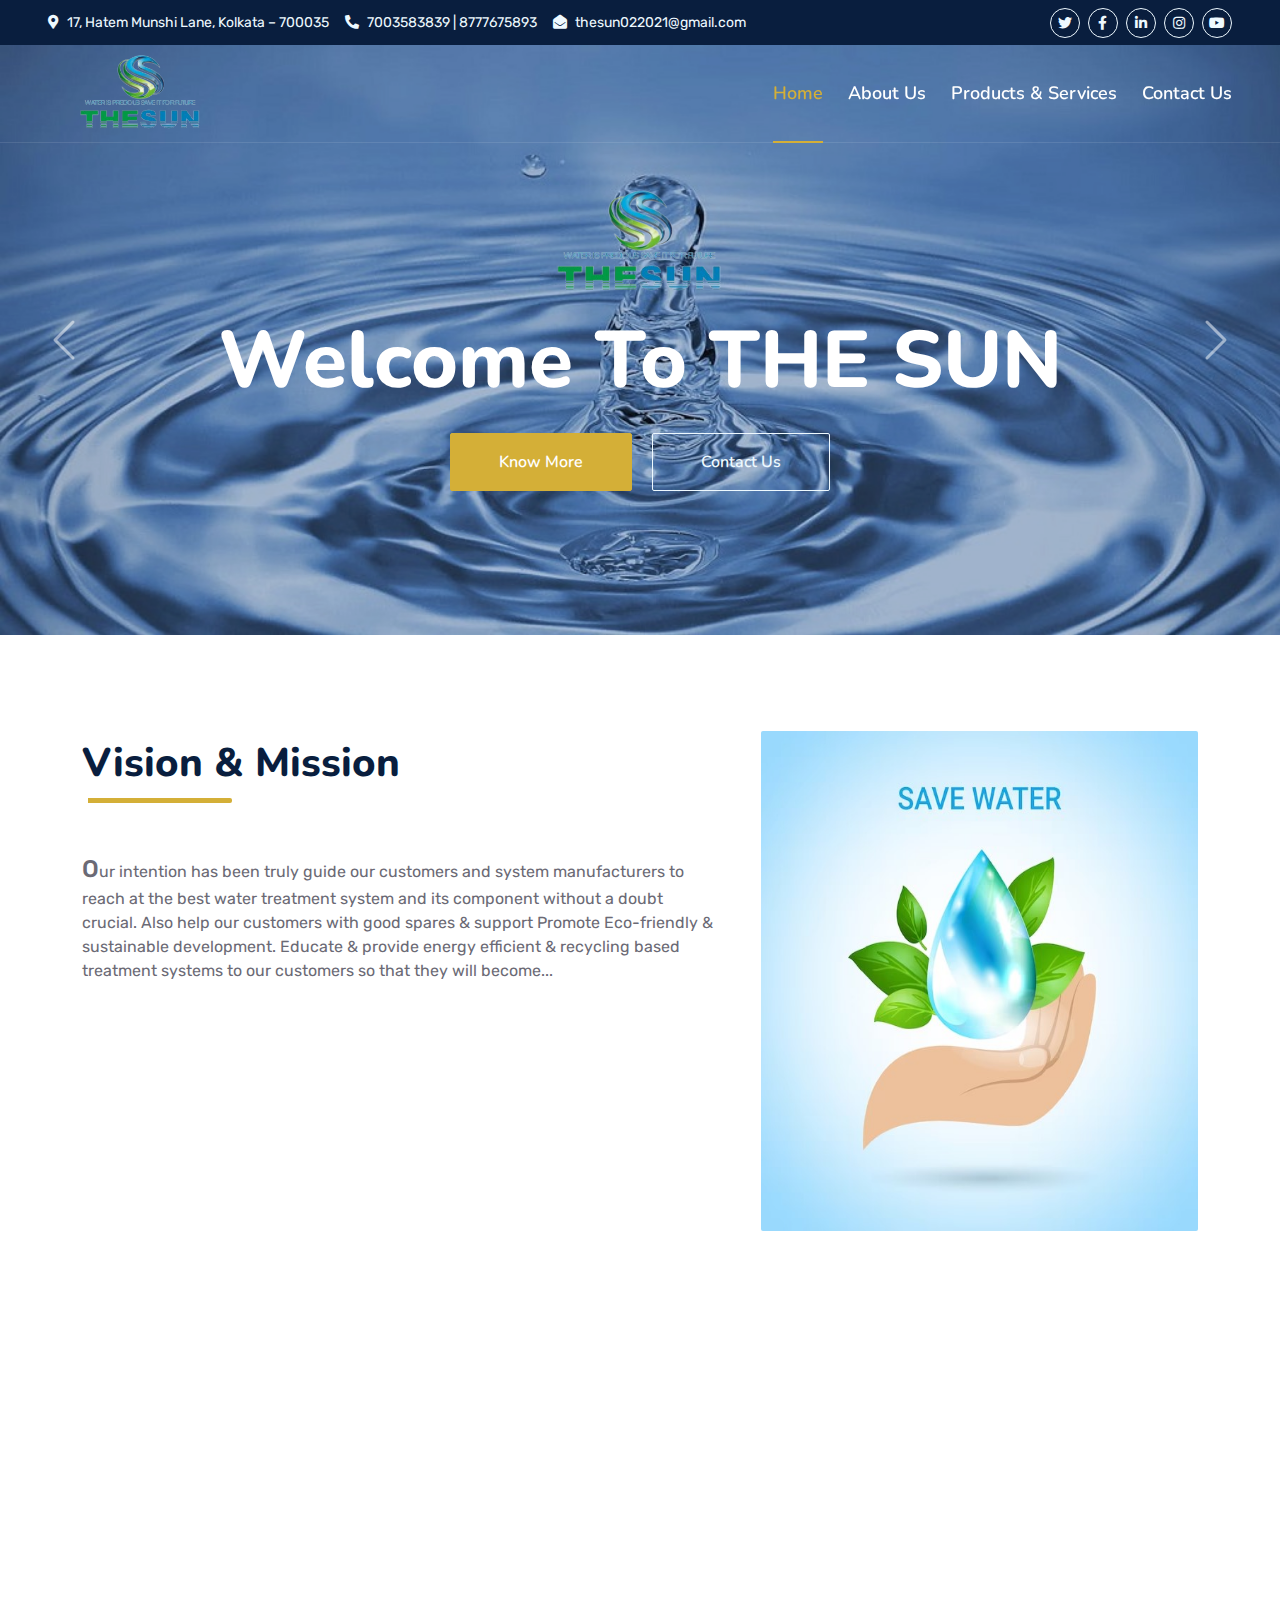
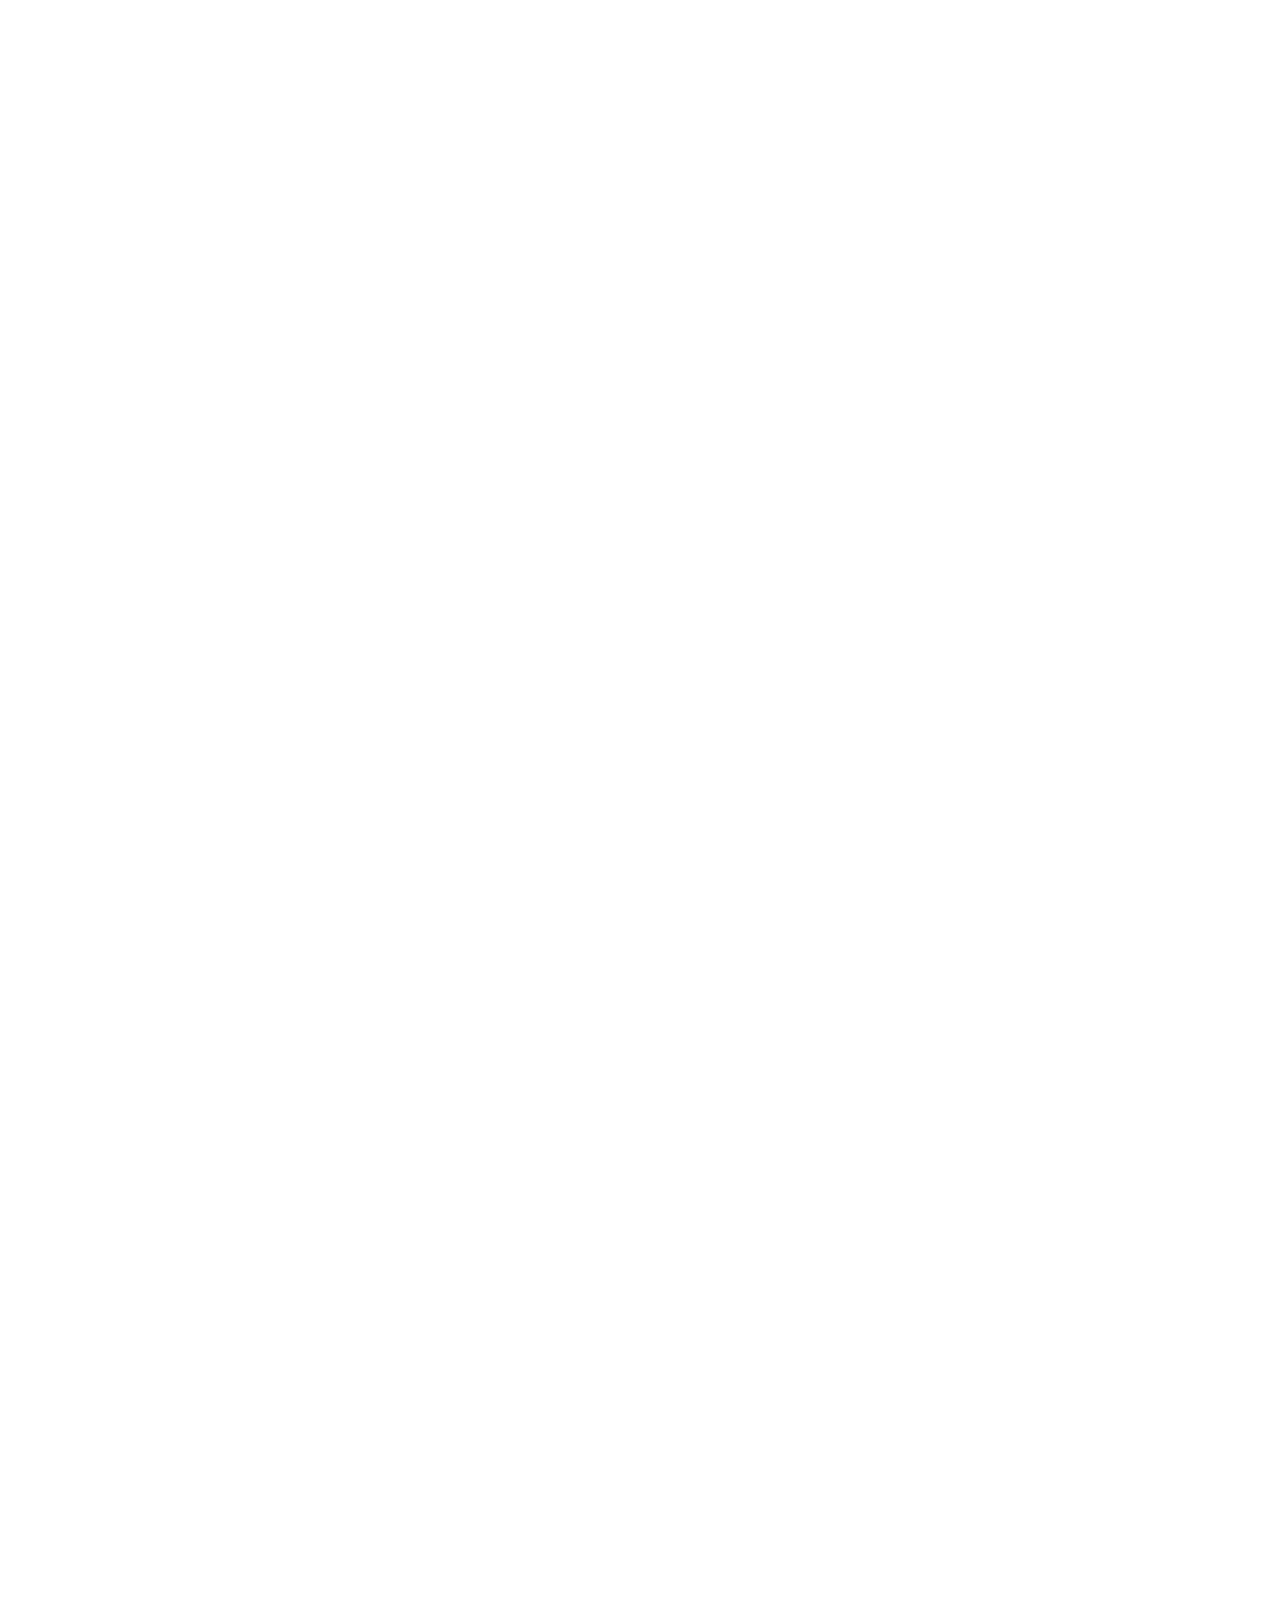
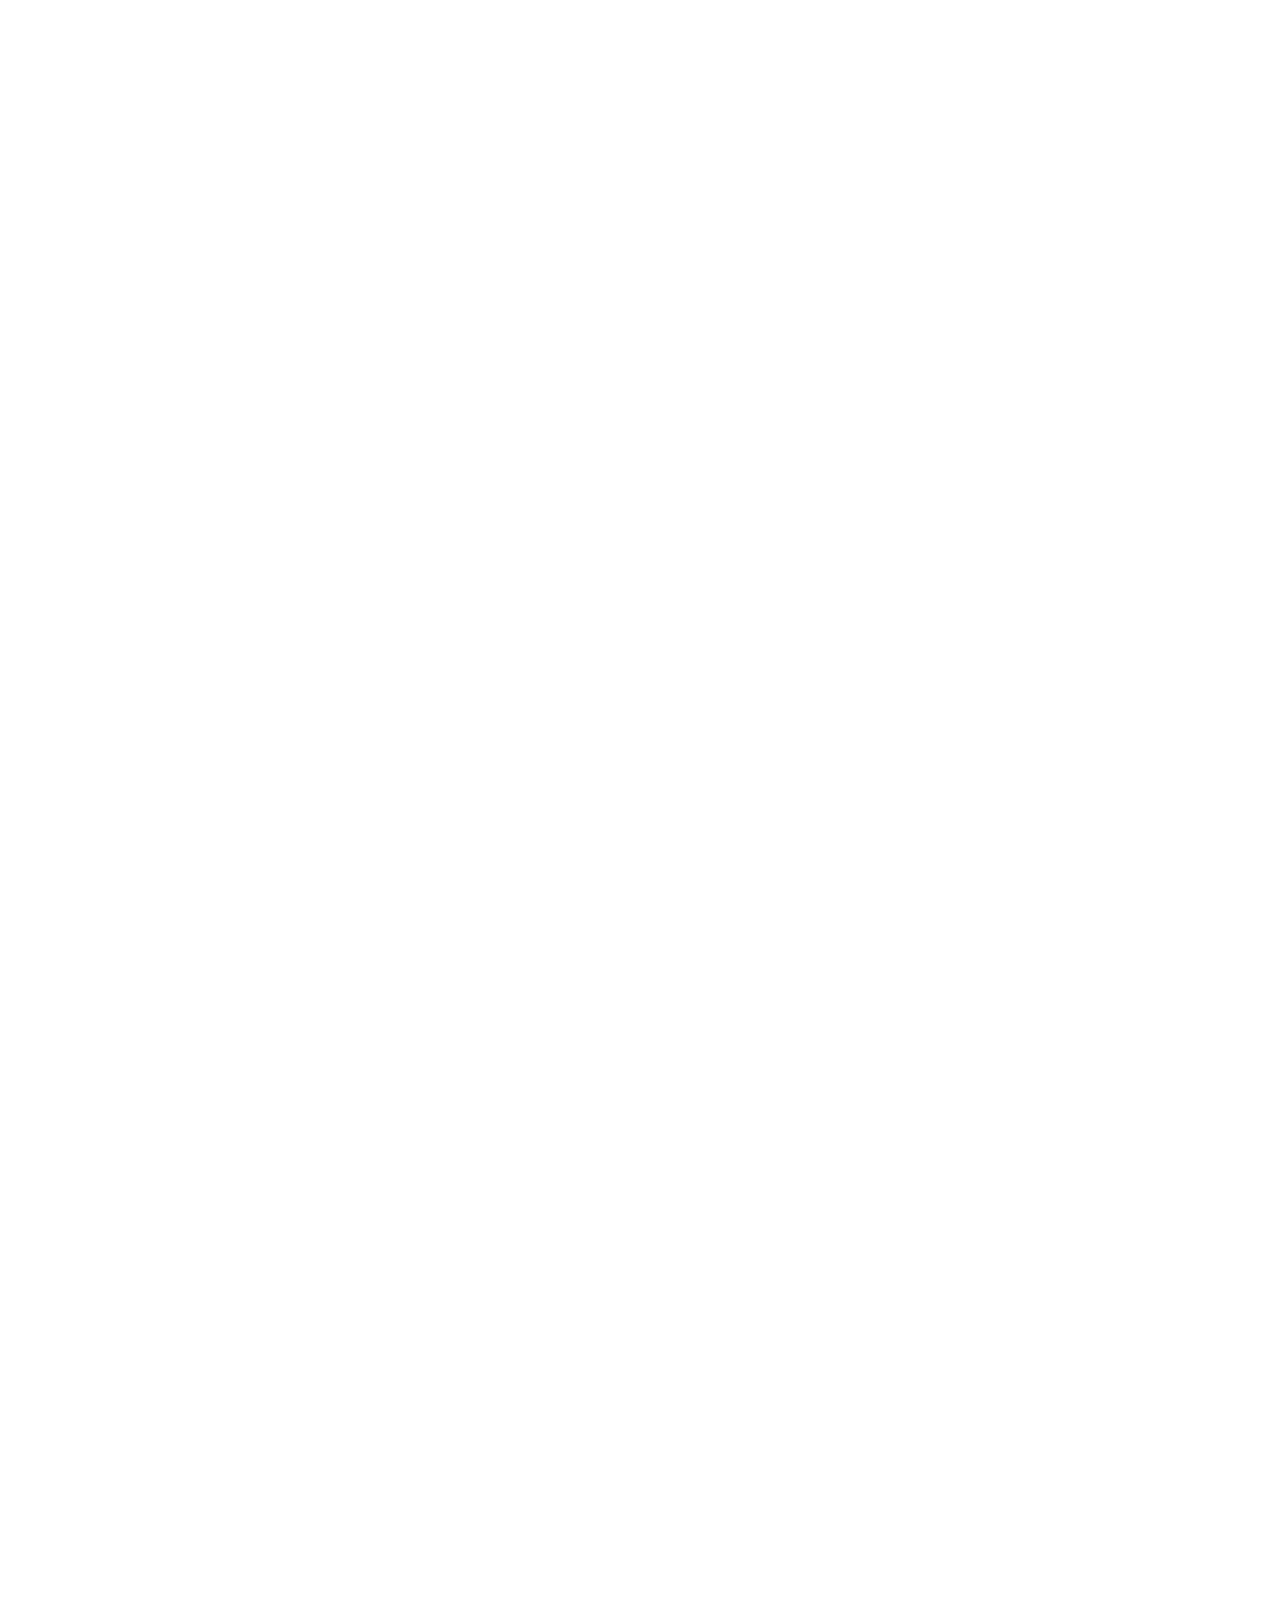
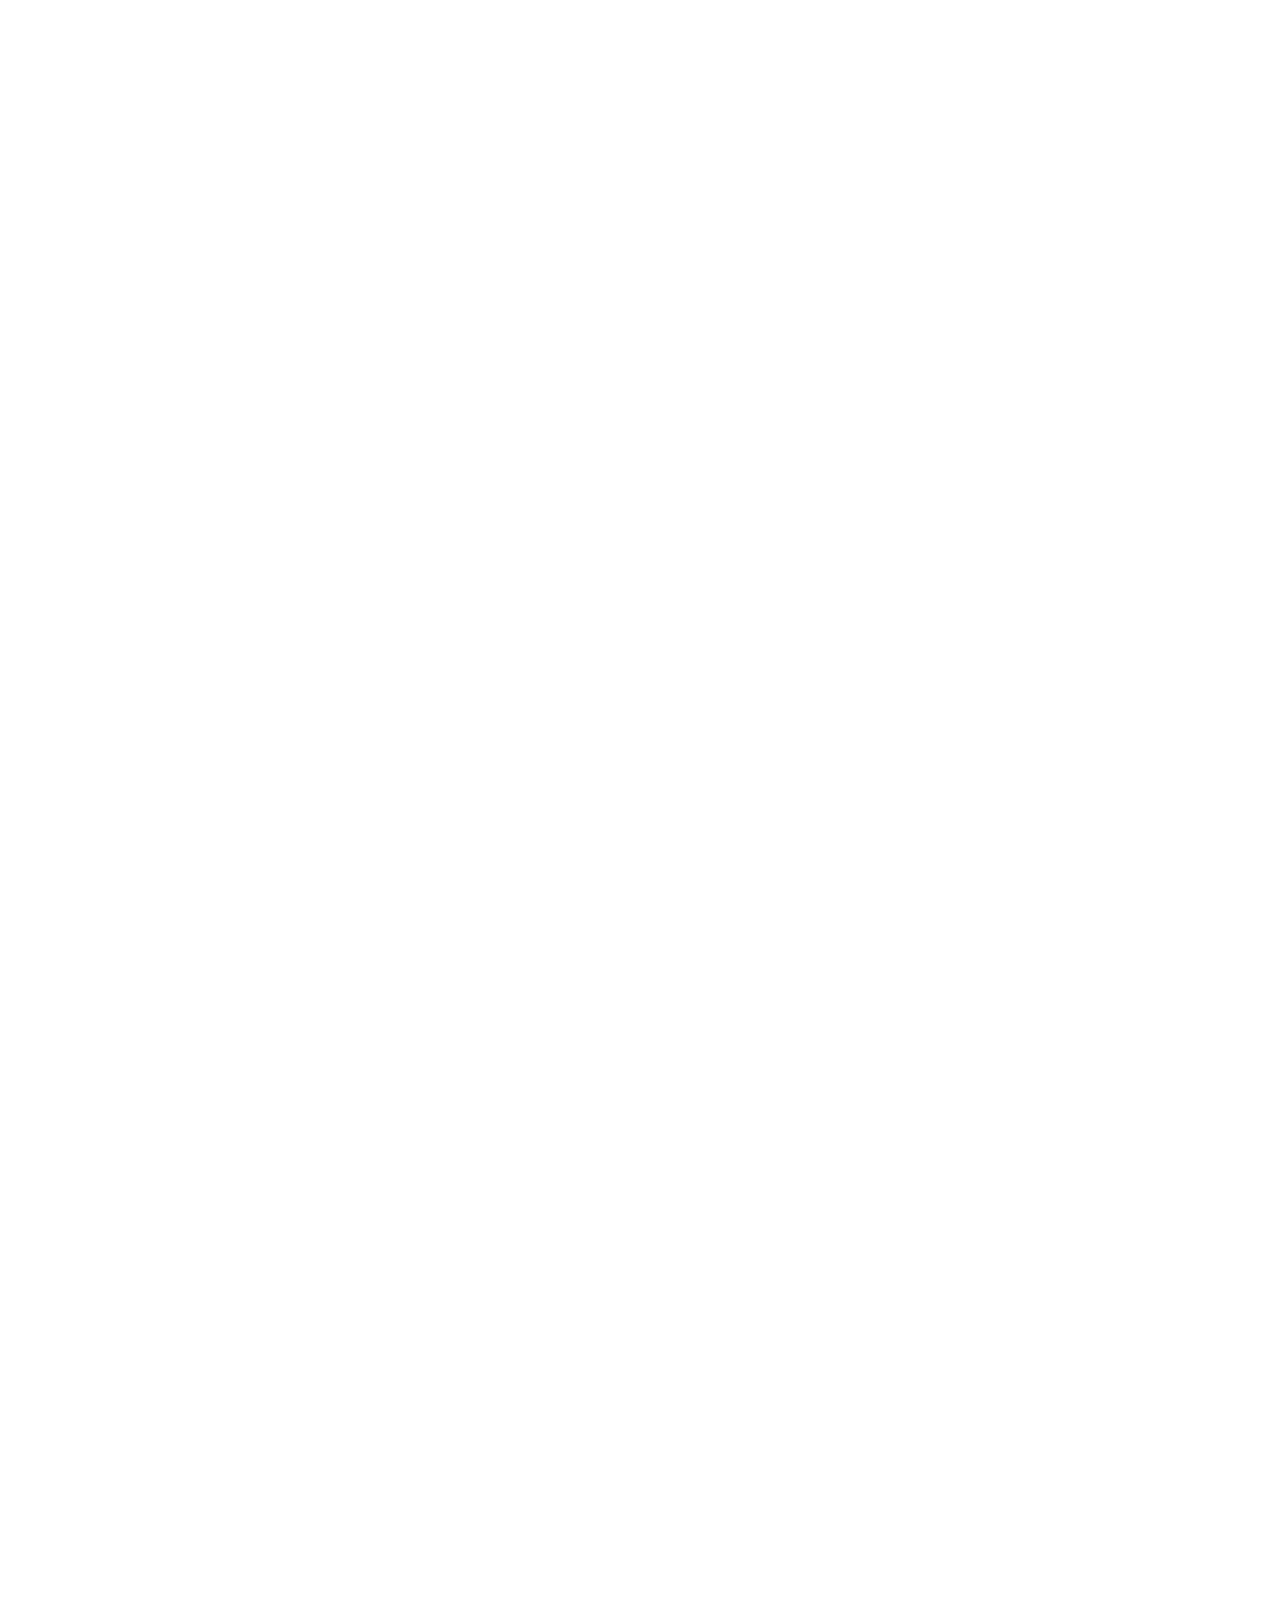
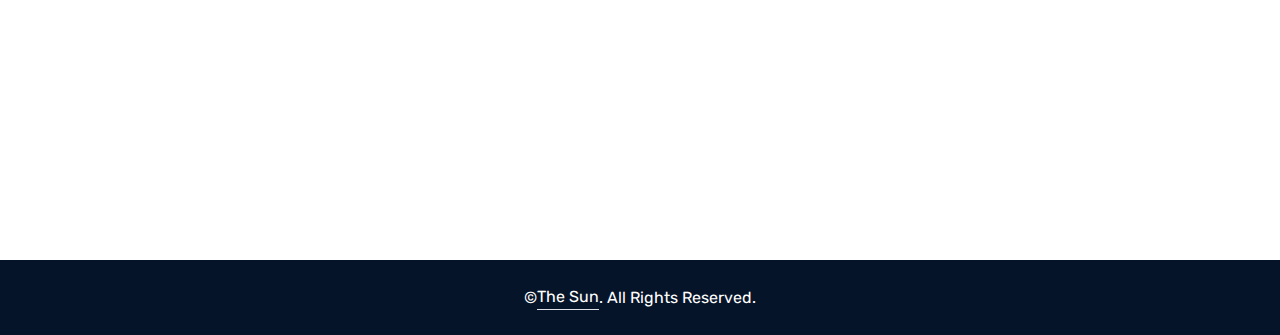
==== index.html @ f70962ae "some mode modifications done" ====
<!DOCTYPE html>
<html lang="en">

<head>
    <meta charset="utf-8">
    <title>THE SUN Purifier</title>
    <meta content="width=device-width, initial-scale=1.0" name="viewport">
    <meta content="" name="keywords">
    <meta content="" name="description">

    <!-- Favicon -->
    <link href="images/logo-main.png" rel="icon">

    <!-- Google Web Fonts -->
    <link rel="preconnect" href="https://fonts.googleapis.com">
    <link rel="preconnect" href="https://fonts.gstatic.com" crossorigin>
    <link href="https://fonts.googleapis.com/css2?family=Nunito:wght@400;600;700;800&family=Rubik:wght@400;500;600;700&display=swap" rel="stylesheet">

    <!-- Icon Font Stylesheet -->
    <link href="https://cdnjs.cloudflare.com/ajax/libs/font-awesome/5.10.0/css/all.min.css" rel="stylesheet">
    <link href="https://cdn.jsdelivr.net/npm/bootstrap-icons@1.4.1/font/bootstrap-icons.css" rel="stylesheet">

    <!-- Libraries Stylesheet -->
    <link href="lib/owlcarousel/assets/owl.carousel.min.css" rel="stylesheet">
    <link href="lib/animate/animate.min.css" rel="stylesheet">

    <!-- Customized Bootstrap Stylesheet -->
    <link href="css/bootstrap.min.css" rel="stylesheet">

    <!-- Template Stylesheet -->
    <link href="css/style.css" rel="stylesheet">
    <style>
        .text-justify{
            text-align: justify;
        }
        .carousalImg{
            width: 30% !important;
        }
        .first_char{
            font-size: x-large;
            font-weight: 500;
        }
    </style>
</head>

<body>
    <!-- Spinner Start -->
    <div id="spinner" class="show bg-white position-fixed translate-middle w-100 vh-100 top-50 start-50 d-flex align-items-center justify-content-center">
        <div class="spinner"></div>
    </div>
    <!-- Spinner End -->


    <!-- Topbar Start -->
    <div class="container-topbar"></div>
    <!-- Topbar End -->


    <!-- Navbar & Carousel Start -->
    <div class="container-fluid position-relative p-0">
        <nav class="navbar navbar-expand-lg navbar-dark px-5 py-3 py-lg-0">
            <a href="index.html" class="navbar-brand p-0">
                <h1 class="m-0"><img src="images/logo-main.png" style="width: 55%;"/></h1>
            </a>
            <button class="navbar-toggler" type="button" data-bs-toggle="collapse" data-bs-target="#navbarCollapse">
                <span class="fa fa-bars"></span>
            </button>
            <div class="collapse navbar-collapse" id="navbarCollapse">
                <div class="navbar-nav ms-auto py-0">
                    <a href="index.html" class="nav-item nav-link active">Home</a>
                    <a href="about.html" class="nav-item nav-link">About Us</a>
                    <a href="prods.html" class="nav-item nav-link">Products & Services</a>                   
                    <a href="contact.html" class="nav-item nav-link">Contact Us</a>
                </div>        
            </div>
            </nav>

        <div id="header-carousel" class="carousel slide carousel-fade" data-bs-ride="carousel">
            <div class="carousel-inner">
                <!-- <div class="carousel-item">
                    <img class="w-100" src="images/water-drop.jpg" alt="Image">
                    <div class="carousel-caption d-flex flex-column align-items-center justify-content-center">
                        <div class="p-3" style="max-width: 900px;">
                            <img src="images/logo-main.png"  class="carousalImg"/>  
                            <h5 class="display-1 text-white mb-md-4 animated zoomIn">Welcome To</h5>
                            <h1 class="display-1 text-white mb-md-4 animated zoomIn">THE SUN</h1>
                            <a href="about.html" class="btn btn-primary py-md-3 px-md-5 me-3 animated slideInLeft">Know More</a>
                            <a href="contact.html" class="btn btn-outline-light py-md-3 px-md-5 animated slideInRight">Contact Us</a>
                        </div>
                    </div>
                </div> -->
                <div class="carousel-item active">
                    <img class="w-100" src="images/wd.jpg" alt="Image">
                    <div class="carousel-caption d-flex flex-column align-items-center justify-content-center">
                        <div class="p-3" style="max-width: 900px;">
                            <img src="images/logo-main.png" class="carousalImg" />
                            <h5 class="text-white text-uppercase mb-3 animated slideInDown"></h5>
                            <h1 class="display-1 text-white mb-md-4 animated zoomIn">Welcome To THE SUN</h1>
                            <a href="about.html" class="btn btn-primary py-md-3 px-md-5 me-3 animated slideInLeft">Know More</a>
                            <a href="contact.html" class="btn btn-outline-light py-md-3 px-md-5 animated slideInRight">Contact Us</a>
                        </div>
                    </div>
                </div>
                <div class="carousel-item">
                    <img class="w-100" src="images/wd.jpg" alt="Image">
                    <div class="carousel-caption d-flex flex-column align-items-center justify-content-center">
                        <div class="p-3" style="max-width: 900px;">
                            <img src="images/logo-main.png" class="carousalImg" />
                            <h5 class="text-white text-uppercase mb-3 animated slideInDown"></h5>
                            <h1 class="display-1 text-white mb-md-4 animated zoomIn">Total Water Management</h1>
                            <a href="about.html" class="btn btn-primary py-md-3 px-md-5 me-3 animated slideInLeft">Know More</a>
                            <a href="contact.html" class="btn btn-outline-light py-md-3 px-md-5 animated slideInRight">Contact Us</a>
                        </div>
                    </div>
                </div>
                <div class="carousel-item">
                    <img class="w-100" src="images/wd.jpg" alt="Image">
                    <div class="carousel-caption d-flex flex-column align-items-center justify-content-center">
                        <div class="p-3" style="max-width: 900px;">
                            <img src="images/logo-main.png"  class="carousalImg"/>
                            <h1 class="text-white text-uppercase mb-3 animated slideInDown">Complete solutions in all the fields of water and waste water management.</h1>
                            <h1 class="display-1 text-white mb-md-4 animated zoomIn"></h1>
                            <a href="about.html" class="btn btn-primary py-md-3 px-md-5 me-3 animated slideInLeft">Know More</a>
                            <a href="contact.html" class="btn btn-outline-light py-md-3 px-md-5 animated slideInRight">Contact Us</a>
                        </div>
                    </div>
                </div>
            </div>
            <button class="carousel-control-prev" type="button" data-bs-target="#header-carousel"
                data-bs-slide="prev">
                <span class="carousel-control-prev-icon" aria-hidden="true"></span>
                <span class="visually-hidden">Previous</span>
            </button>
            <button class="carousel-control-next" type="button" data-bs-target="#header-carousel"
                data-bs-slide="next">
                <span class="carousel-control-next-icon" aria-hidden="true"></span>
                <span class="visually-hidden">Next</span>
            </button>
        </div>
    </div>
    <!-- Navbar & Carousel End -->


    <!-- Full Screen Search Start -->
    <div class="modal fade" id="searchModal" tabindex="-1">
        <div class="modal-dialog modal-fullscreen">
            <div class="modal-content" style="background: rgba(9, 30, 62, .7);">
                <div class="modal-header border-0">
                    <button type="button" class="btn bg-white btn-close" data-bs-dismiss="modal" aria-label="Close"></button>
                </div>
                <div class="modal-body d-flex align-items-center justify-content-center">
                    <div class="input-group" style="max-width: 600px;">
                        <input type="text" class="form-control bg-transparent border-primary p-3" placeholder="Type search keyword">
                        <button class="btn btn-primary px-4"><i class="bi bi-search"></i></button>
                    </div>
                </div>
            </div>
        </div>
    </div>
    <!-- Full Screen Search End -->

    <!-- About Start -->
    <div class="container-fluid py-5 wow fadeInUp" data-wow-delay="0.1s">
        <div class="container py-5">
            <div class="row g-5">
                <div class="col-lg-7">
                    <div class="section-title position-relative pb-3 mb-5">
                        <h5 class="fw-bold text-primary text-uppercase"></h5>
                        <h1 class="mb-0">Vision & Mission</h1>
                    </div>
                    <p class="mb-4"><span class="first_char">O</span>ur intention has been truly guide our customers and system manufacturers to reach at the best water treatment system and its component without a doubt crucial. Also help our customers with good spares & support Promote Eco-friendly & sustainable development. Educate & provide energy efficient & recycling based treatment systems to our customers so that they will become...</p>
                    
                    <div class="d-flex align-items-center mb-4 wow fadeIn" data-wow-delay="0.6s">
                        <div class="bg-dark d-flex align-items-center justify-content-center rounded" style="width: 60px; height: 60px;">
                            <i class="fa fa-phone-alt text-white"></i>
                        </div>
                        <div class="ps-4">
                            <h5 class="mb-2">Call to ask any question</h5>
                            <h4 class="text-dark mb-0">7003583839 | 8777675893</h4>
                        </div>
                    </div>
                    <a href="about.html" class="btn btn-primary py-3 px-5 mt-3 wow zoomIn" data-wow-delay="0.9s">Read More</a>
                </div>
                <div class="col-lg-5" style="min-height: 500px;">
                    <div class="position-relative h-100">
                        <img class="position-absolute w-100 h-100 rounded wow zoomIn" data-wow-delay="0.9s" src="images/save_water.jpg" style="object-fit: fill;">
                    </div>
                </div>
            </div>
        </div>
    </div>
    <!-- About End -->

    <div class="container-fluid py-5 bg-light wow fadeInUp" data-wow-delay="0.1s">
        <div class="container py-5">
            <div class="section-title text-center position-relative pb-3 mb-5 mx-auto" style="max-width: 800px;">
                <h1 class="mb-0">Our Works</h1>
            </div>
            <div class="row">
                <div class="col-md-6 text-center mt-3">
                    <div class="bg-white shadow-sm">
                        <video width="90%" controls>
                            <source src="videos/v1.mp4" type="video/mp4">
                            Some error occours to play video
                          </video>
                    </div>
                </div>
                <div class="col-md-6 text-center mt-3">
                    <div class="bg-white shadow-sm">
                        <video width="90%" controls>
                            <source src="videos/v2.mp4" type="video/mp4">
                            Some error occours to play video
                          </video>
                    </div>
                </div>
            </div>
        </div>
    </div>


    <!-- Features Start -->
    <div class="container-fluid py-5 wow fadeInUp" data-wow-delay="0.1s">
        <div class="container py-5">
            <div class="section-title text-center position-relative pb-3 mb-5 mx-auto" style="max-width: 600px;">
                <h5 class="fw-bold text-primary text-uppercase">Why Choose Us</h5>
                <h1 class="mb-0">WHY THE SUN</h1>
            </div>
            <div class="row g-5">
                <div class="col-lg-4">
                    <div class="row g-5">
                        <div class="col-12 text-md-end wow zoomIn" data-wow-delay="0.2s">                            
                            <p class="mb-0 text-justify">Supports environment strategies of our government, our present government has given maximum stress on the environment of our country from air, water to land , we are helping through our part in “WATER”.Our “STP” , “ETP”, “WTP”, “RO” are environment friendly and according to the government guidelines</p>
                        </div>
                        <div class="col-12 text-md-end wow zoomIn" data-wow-delay="0.6s">
                            <p class="mb-0 text-justify">Pollution control board (PCB) and us are working hand in hand to prevent water pollution with the norms given by CPBC of our country</p>
                        </div>
                        <div class="col-12 text-md-end wow zoomIn" data-wow-delay="0.6s">
                            <p class="mb-0 text-justify">THE SUN provides system which is fully automatic operations of our systems with just a button to start the plant</p>
                        </div>
                        <div class="col-12 text-md-end wow zoomIn" data-wow-delay="0.6s">
                            <p class="mb-0 text-justify">We provide the required papers to the customers to avail the pollution licence from the local pollution control board (PCB).</p>
                        </div>
                    </div>
                </div>
                <div class="col-lg-4  wow zoomIn" data-wow-delay="0.9s" style="min-height: 350px;">
                    <div class="position-relative h-100">
                        <img class="position-absolute w-100 h-100 rounded wow zoomIn" data-wow-delay="0.1s" src="images/save_water_2.png" style="object-fit: fill;">
                    </div>
                </div>
                <div class="col-lg-4">
                    <div class="row g-5">
                        <div class="col-12 wow zoomIn" data-wow-delay="0.4s">                           
                            <p class="mb-0 text-justify">THE SUN provides the right materials at reasonable prices for all our products to satisfied our customer</p>
                        </div>
                        <div class="col-12 wow zoomIn" data-wow-delay="0.8s">
                            <p class="mb-0 text-justify">THE SUN has a <b>“Pan India”</b> span for marketing and servicing reproducts</p>
                        </div>
                        <div class="col-12 wow zoomIn" data-wow-delay="0.8s">
                            <p class="mb-0 text-justify">THE SUN has given special attention to the services of our installed products anywhere in India with proper guidance to the customer in maintaining our systems with very little complicacy.</p>
                        </div>
                        <div class="col-12 wow zoomIn" data-wow-delay="0.8s">
                            <p class="mb-0 text-justify">Lastly but not the least we as a team look after the benefits of our customer with a broad smile in our face.</p>
                        </div>
                    </div>
                </div>
            </div>
        </div>
    </div>
    <!-- Features Start -->


    <!-- Achivements Start -->
    <div class="container-fluid py-5 bg-light wow fadeInUp" data-wow-delay="0.1s">
        <div class="container py-5">
            <div class="section-title text-center position-relative pb-3 mb-5 mx-auto" style="max-width: 800px;">
                <h5 class="fw-bold text-primary text-uppercase">Products</h5>
                <h1 class="mb-0">Our Products</h1>
            </div>
              <div class="row">
                <div class="col-md-6 text-center mt-3">
                    <div class="bg-white shadow-sm">
                      <a href="images/5.jpg" class="glrythmb" data-fancybox="gallery">
                          <img src="images/5.jpg" class="img-fluid" alt="">
                          <!-- <div class="h5 mb-0 fw-medium p-3">Effluent Treatment Plant</div> -->
                      </a>
                    </div>                   
                </div>
                <div class="col-md-6 text-center mt-3">
                  <div class="bg-white shadow-sm">
                    <a href="images/15.jpeg" class="glrythmb" data-fancybox="gallery">
                        <img src="images/15.jpeg" class="img-fluid" alt="">
                        <!-- <div class="h5 mb-0 fw-medium p-3">Sewage Treatment Plant</div> -->
                    </a>
                  </div>                 
              </div>
              <div class="col-md-6 text-center mt-3">
                  <div class="bg-white shadow-sm">
                    <a href="images/7.jpg" class="glrythmb" data-fancybox="gallery">
                        <img src="images/7.jpg" class="img-fluid" alt="">
                        <!-- <div class="h5 mb-0 fw-medium p-3">Iron Removal Plant</div> -->
                    </a>
                  </div>                 
              </div>
              <div class="col-md-6 text-center mt-3">
                  <div class="bg-white shadow-sm">
                    <a href="images/3.jpg" class="glrythmb" data-fancybox="gallery">
                        <img src="images/3.jpg" class="img-fluid" alt="">
                        <!-- <div class="h5 mb-0 fw-medium p-3">reverse osmosis plan</div> -->
                    </a>
                  </div>                 
              </div>
              <div class="col-md-6 text-center mt-3">
                <div class="bg-white shadow-sm">
                  <a href="images/10.jpg" class="glrythmb" data-fancybox="gallery">
                      <img src="images/10.jpg" class="img-fluid" alt="">
                      <!-- <div class="h5 mb-0 fw-medium p-3">WTP</div> -->
                  </a>
                </div>                 
            </div>
            <div class="col-md-6 text-center mt-3">
                <div class="bg-white shadow-sm">
                  <a href="images/9.jpg" class="glrythmb" data-fancybox="gallery">
                      <img src="images/9.jpg" class="img-fluid" alt="">
                      <!-- <div class="h5 mb-0 fw-medium p-3">Softener</div> -->
                  </a>
                </div>                 
            </div>
            <div class="col-md-6 text-center mt-3">
                <div class="bg-white shadow-sm">
                  <a href="images/14.jpg" class="glrythmb" data-fancybox="gallery">
                      <img src="images/14.jpg" class="img-fluid" alt="">
                      <!-- <div class="h5 mb-0 fw-medium p-3">Composter</div> -->
                  </a>
                </div>                 
            </div>
            <div class="col-md-6 text-center mt-3">
                <div class="bg-white shadow-sm">
                  <a href="images/6.jpg" class="glrythmb" data-fancybox="gallery">
                      <img src="images/6.jpg" class="img-fluid" alt="">
                      <!-- <div class="h5 mb-0 fw-medium p-3">Composter</div> -->
                  </a>
                </div>                 
            </div>
              </div>
        </div>
    </div>
    <!-- Achivements End -->

    <!-- Quote Start -->
    <div class="container-fluid bg-light py-5 wow fadeInUp" data-wow-delay="0.1s">
        <div class="container py-5">
            <div class="row g-5">
                <div class="col-lg-7">
                    <div class="section-title position-relative pb-3 mb-5">
                        <h5 class="fw-bold text-primary text-uppercase">Request A Quote</h5>
                        <h1 class="mb-0">Need A Free Quote? Please Feel Free to Contact Us</h1>
                    </div>
                    <div class="row gx-3">
                        <div class="col-sm-6 wow zoomIn" data-wow-delay="0.2s">
                            <h5 class="mb-4"><i class="fa fa-reply text-primary me-3"></i>Reply within 24 hours</h5>
                        </div>
                        <div class="col-sm-6 wow zoomIn" data-wow-delay="0.4s">
                            <h5 class="mb-4"><i class="fa fa-phone-alt text-primary me-3"></i>24 hrs telephone support</h5>
                        </div>
                    </div>
                    <p class="mb-4">The "Total Water Management" concept offers complete solutions in all the fields of water and waste water management. Water treatment plants for any Process/ Unity Applications (PSF/ACF/Softener/DM/UF/NF/RO/ Desalination plants etc.) Sewage & Effluent treatment plants using technologies like (Activated Sludge, MBBR/ FAB, SAFF, MBR, RBO etc.). </p>
                    <div class="d-flex align-items-center mt-2 wow zoomIn" data-wow-delay="0.6s">
                        <div class="bg-primary d-flex align-items-center justify-content-center rounded" style="width: 60px; height: 60px;">
                            <i class="fa fa-phone-alt text-white"></i>
                        </div>
                        <div class="ps-4">
                            <h5 class="mb-2">Call to ask any question</h5>
                            <h4 class="text-primary mb-0">7003583839 | 8777675893</h4>
                        </div>
                    </div>
                </div>
                <div class="col-lg-5">
                    <div class="bg-primary rounded h-100 d-flex align-items-center p-5 wow zoomIn" data-wow-delay="0.9s">
                        <form>
                            <div class="row g-3">
                                <div class="col-xl-12">
                                    <input type="text" class="form-control bg-light border-0" placeholder="Your Name" style="height: 55px;">
                                </div>
                                <div class="col-12">
                                    <input type="email" class="form-control bg-light border-0" placeholder="Your Email" style="height: 55px;">
                                </div>
                                <!-- <div class="col-12">
                                    <select class="form-select bg-light border-0" style="height: 55px;">
                                        <option selected>Select A Service</option>
                                        <option value="1">Service 1</option>
                                        <option value="2">Service 2</option>
                                        <option value="3">Service 3</option>
                                    </select>
                                </div> -->
                                <div class="col-12">
                                    <textarea class="form-control bg-light border-0" rows="3" placeholder="Message"></textarea>
                                </div>
                                <div class="col-12">
                                    <button class="btn btn-dark w-100 py-3" type="submit">Request A Quote</button>
                                </div>
                            </div>
                        </form>
                    </div>
                </div>
            </div>
        </div>
    </div>
    <!-- Quote End -->


    <!-- Testimonial Start -->
    <div class="container-fluid py-5 wow fadeInUp" data-wow-delay="0.1s">
        <div class="container py-5">
            <div class="section-title text-center position-relative pb-3 mb-4 mx-auto" style="max-width: 600px;">
                <h5 class="fw-bold text-primary text-uppercase"></h5>
                <h1 class="mb-0">What Our Clients Says </h1>
            </div>
            <div class="owl-carousel testimonial-carousel wow fadeInUp" data-wow-delay="0.6s">
                <div class="testimonial-item bg-light my-4">
                    <div class="d-flex align-items-center border-bottom pt-5 pb-4 px-5">                        
                        <div class="ps-4">
                            <h4 class="text-primary mb-1">Aarav Patel</h4>
                            <small class="text-uppercase">Kolkata</small>
                        </div>
                    </div>
                    <div class="pt-4 pb-5 px-5">
                        Exceptional water purity delivered effortlessly! The water purifiers from THE SUN combine cutting-edge technology with sleek design for a refreshing and trustworthy hydration experience. Highly recommend!
                    </div>
                </div>
                <div class="testimonial-item bg-light my-4">
                    <div class="d-flex align-items-center border-bottom pt-5 pb-4 px-5">                        
                        <div class="ps-4">
                            <h4 class="text-primary mb-1">Riya Singh</h4>
                            <small class="text-uppercase">Howrah</small>
                        </div>
                    </div>
                    <div class="pt-4 pb-5 px-5">
                        Top-notch water purifiers! Excellent filtration, easy maintenance, and superb customer service
                    </div>
                </div>
                <div class="testimonial-item bg-light my-4">
                    <div class="d-flex align-items-center border-bottom pt-5 pb-4 px-5">                        
                        <div class="ps-4">
                            <h4 class="text-primary mb-1">Arjun Kapoor</h4>
                            <small class="text-uppercase">Dum Dum</small>
                        </div>
                    </div>
                    <div class="pt-4 pb-5 px-5">
                        Impressed with the purity and taste! Innovative technology and prompt delivery. A must-have!
                    </div>
                </div>
                <div class="testimonial-item bg-light my-4">
                    <div class="d-flex align-items-center border-bottom pt-5 pb-4 px-5">                        
                        <div class="ps-4">
                            <h4 class="text-primary mb-1">Ananya Sharma</h4>
                            <small class="text-uppercase">Golpark</small>
                        </div>
                    </div>
                    <div class="pt-4 pb-5 px-5">
                        Outstanding performance! Trustworthy brand, crystal-clear water, and hassle-free installation.
                    </div>
                </div>
            </div>
        </div>
    </div>
    <!-- Testimonial End -->

    <!-- Footer Start -->
    <div class="container-footer"></div>
    <!-- Footer End -->
    <a href="#" class="btn btn-lg btn-primary btn-lg-square rounded back-to-top"><i class="bi bi-arrow-up"></i></a>



    <!-- JavaScript Libraries -->
    <script src="https://code.jquery.com/jquery-3.4.1.min.js"></script>
    <script src="https://cdn.jsdelivr.net/npm/bootstrap@5.0.0/dist/js/bootstrap.bundle.min.js"></script>
    <script src="lib/wow/wow.min.js"></script>
    <script src="lib/easing/easing.min.js"></script>
    <script src="lib/waypoints/waypoints.min.js"></script>
    <script src="lib/counterup/counterup.min.js"></script>
    <script src="lib/owlcarousel/owl.carousel.min.js"></script>

    <script src="js/jquery.fancybox.min.js"></script>
    <!-- Template Javascript -->
    <script src="js/main.js"></script>
    <script src="js/all.js"></script>
</body>

</html>
---- css/style.css ----
/********** Template CSS **********/
:root {
    --primary: #D4AF37;
    --secondary: #34AD54;
    --light: #EEF9FF;
    --dark: #091E3E;
}



body.compensate-for-scrollbar{overflow:hidden}.fancybox-active{height:auto}.fancybox-is-hidden{left:-9999px;margin:0;position:absolute!important;top:-9999px;visibility:hidden}.fancybox-container{-webkit-backface-visibility:hidden;height:100%;left:0;outline:none;position:fixed;-webkit-tap-highlight-color:transparent;top:0;-ms-touch-action:manipulation;touch-action:manipulation;transform:translateZ(0);width:100%;z-index:99992}.fancybox-container *{box-sizing:border-box}.fancybox-bg,.fancybox-inner,.fancybox-outer,.fancybox-stage{bottom:0;left:0;position:absolute;right:0;top:0}.fancybox-outer{-webkit-overflow-scrolling:touch;overflow-y:auto}.fancybox-bg{background:#1e1e1e;opacity:0;transition-duration:inherit;transition-property:opacity;transition-timing-function:cubic-bezier(.47,0,.74,.71)}.fancybox-is-open .fancybox-bg{opacity:.9;transition-timing-function:cubic-bezier(.22,.61,.36,1)}.fancybox-caption,.fancybox-infobar,.fancybox-navigation .fancybox-button,.fancybox-toolbar{direction:ltr;opacity:0;position:absolute;transition:opacity .25s ease,visibility 0s ease .25s;visibility:hidden;z-index:99997}.fancybox-show-caption .fancybox-caption,.fancybox-show-infobar .fancybox-infobar,.fancybox-show-nav .fancybox-navigation .fancybox-button,.fancybox-show-toolbar .fancybox-toolbar{opacity:1;transition:opacity .25s ease 0s,visibility 0s ease 0s;visibility:visible}.fancybox-infobar{color:#ccc;font-size:13px;-webkit-font-smoothing:subpixel-antialiased;height:44px;left:0;line-height:44px;min-width:44px;mix-blend-mode:difference;padding:0 10px;pointer-events:none;top:0;-webkit-touch-callout:none;-webkit-user-select:none;-moz-user-select:none;-ms-user-select:none;user-select:none}.fancybox-toolbar{right:0;top:0}.fancybox-stage{direction:ltr;overflow:visible;transform:translateZ(0);z-index:99994}.fancybox-is-open .fancybox-stage{overflow:hidden}.fancybox-slide{-webkit-backface-visibility:hidden;display:none;height:100%;left:0;outline:none;overflow:auto;-webkit-overflow-scrolling:touch;padding:44px;position:absolute;text-align:center;top:0;transition-property:transform,opacity;white-space:normal;width:100%;z-index:99994}.fancybox-slide:before{content:"";display:inline-block;font-size:0;height:100%;vertical-align:middle;width:0}.fancybox-is-sliding .fancybox-slide,.fancybox-slide--current,.fancybox-slide--next,.fancybox-slide--previous{display:block}.fancybox-slide--image{overflow:hidden;padding:44px 0}.fancybox-slide--image:before{display:none}.fancybox-slide--html{padding:6px}.fancybox-content{background:#fff;display:inline-block;margin:0;max-width:100%;overflow:auto;-webkit-overflow-scrolling:touch;padding:44px;position:relative;text-align:left;vertical-align:middle}.fancybox-slide--image .fancybox-content{animation-timing-function:cubic-bezier(.5,0,.14,1);-webkit-backface-visibility:hidden;background:transparent;background-repeat:no-repeat;background-size:100% 100%;left:0;max-width:none;overflow:visible;padding:0;position:absolute;top:0;transform-origin:top left;transition-property:transform,opacity;-webkit-user-select:none;-moz-user-select:none;-ms-user-select:none;user-select:none;z-index:99995}.fancybox-can-zoomOut .fancybox-content{cursor:zoom-out}.fancybox-can-zoomIn .fancybox-content{cursor:zoom-in}.fancybox-can-pan .fancybox-content,.fancybox-can-swipe .fancybox-content{cursor:grab}.fancybox-is-grabbing .fancybox-content{cursor:grabbing}.fancybox-container [data-selectable=true]{cursor:text}.fancybox-image,.fancybox-spaceball{background:transparent;border:0;height:100%;left:0;margin:0;max-height:none;max-width:none;padding:0;position:absolute;top:0;-webkit-user-select:none;-moz-user-select:none;-ms-user-select:none;user-select:none;width:100%}.fancybox-spaceball{z-index:1}.fancybox-slide--iframe .fancybox-content,.fancybox-slide--map .fancybox-content,.fancybox-slide--pdf .fancybox-content,.fancybox-slide--video .fancybox-content{height:100%;overflow:visible;padding:0;width:100%}.fancybox-slide--video .fancybox-content{background:#000}.fancybox-slide--map .fancybox-content{background:#e5e3df}.fancybox-slide--iframe .fancybox-content{background:#fff}.fancybox-iframe,.fancybox-video{background:transparent;border:0;display:block;height:100%;margin:0;overflow:hidden;padding:0;width:100%}.fancybox-iframe{left:0;position:absolute;top:0}.fancybox-error{background:#fff;cursor:default;max-width:400px;padding:40px;width:100%}.fancybox-error p{color:#444;font-size:16px;line-height:20px;margin:0;padding:0}.fancybox-button{background:rgba(30,30,30,.6);border:0;border-radius:0;box-shadow:none;cursor:pointer;display:inline-block;height:44px;margin:0;padding:10px;position:relative;transition:color .2s;vertical-align:top;visibility:inherit;width:44px}.fancybox-button,.fancybox-button:link,.fancybox-button:visited{color:#ccc}.fancybox-button:hover{color:#fff}.fancybox-button:focus{outline:none}.fancybox-button.fancybox-focus{outline:1px dotted}.fancybox-button[disabled],.fancybox-button[disabled]:hover{color:#888;cursor:default;outline:none}.fancybox-button div{height:100%}.fancybox-button svg{display:block;height:100%;overflow:visible;position:relative;width:100%}.fancybox-button svg path{fill:currentColor;stroke-width:0}.fancybox-button--fsenter svg:nth-child(2),.fancybox-button--fsexit svg:first-child,.fancybox-button--pause svg:first-child,.fancybox-button--play svg:nth-child(2){display:none}.fancybox-progress{background:#ff5268;height:2px;left:0;position:absolute;right:0;top:0;transform:scaleX(0);transform-origin:0;transition-property:transform;transition-timing-function:linear;z-index:99998}.fancybox-close-small{background:transparent;border:0;border-radius:0;color:#ccc;cursor:pointer;opacity:.8;padding:8px;position:absolute;right:-12px;top:-44px;z-index:401}.fancybox-close-small:hover{color:#fff;opacity:1}.fancybox-slide--html .fancybox-close-small{color:currentColor;padding:10px;right:0;top:0}.fancybox-slide--image.fancybox-is-scaling .fancybox-content{overflow:hidden}.fancybox-is-scaling .fancybox-close-small,.fancybox-is-zoomable.fancybox-can-pan .fancybox-close-small{display:none}.fancybox-navigation .fancybox-button{background-clip:content-box;height:100px;opacity:0;position:absolute;top:calc(50% - 50px);width:70px}.fancybox-navigation .fancybox-button div{padding:7px}.fancybox-navigation .fancybox-button--arrow_left{left:0;left:env(safe-area-inset-left);padding:31px 26px 31px 6px}.fancybox-navigation .fancybox-button--arrow_right{padding:31px 6px 31px 26px;right:0;right:env(safe-area-inset-right)}.fancybox-caption{background:linear-gradient(0deg,rgba(0,0,0,.85) 0,rgba(0,0,0,.3) 50%,rgba(0,0,0,.15) 65%,rgba(0,0,0,.075) 75.5%,rgba(0,0,0,.037) 82.85%,rgba(0,0,0,.019) 88%,transparent);bottom:0;color:#eee;font-size:14px;font-weight:400;left:0;line-height:1.5;padding:75px 44px 25px;pointer-events:none;right:0;text-align:center;z-index:99996}@supports (padding:max(0px)){.fancybox-caption{padding:75px max(44px,env(safe-area-inset-right)) max(25px,env(safe-area-inset-bottom)) max(44px,env(safe-area-inset-left))}}.fancybox-caption--separate{margin-top:-50px}.fancybox-caption__body{max-height:50vh;overflow:auto;pointer-events:all}.fancybox-caption a,.fancybox-caption a:link,.fancybox-caption a:visited{color:#ccc;text-decoration:none}.fancybox-caption a:hover{color:#fff;text-decoration:underline}.fancybox-loading{animation:a 1s linear infinite;background:transparent;border:4px solid #888;border-bottom-color:#fff;border-radius:50%;height:50px;left:50%;margin:-25px 0 0 -25px;opacity:.7;padding:0;position:absolute;top:50%;width:50px;z-index:99999}@keyframes a{to{transform:rotate(1turn)}}.fancybox-animated{transition-timing-function:cubic-bezier(0,0,.25,1)}.fancybox-fx-slide.fancybox-slide--previous{opacity:0;transform:translate3d(-100%,0,0)}.fancybox-fx-slide.fancybox-slide--next{opacity:0;transform:translate3d(100%,0,0)}.fancybox-fx-slide.fancybox-slide--current{opacity:1;transform:translateZ(0)}.fancybox-fx-fade.fancybox-slide--next,.fancybox-fx-fade.fancybox-slide--previous{opacity:0;transition-timing-function:cubic-bezier(.19,1,.22,1)}.fancybox-fx-fade.fancybox-slide--current{opacity:1}.fancybox-fx-zoom-in-out.fancybox-slide--previous{opacity:0;transform:scale3d(1.5,1.5,1.5)}.fancybox-fx-zoom-in-out.fancybox-slide--next{opacity:0;transform:scale3d(.5,.5,.5)}.fancybox-fx-zoom-in-out.fancybox-slide--current{opacity:1;transform:scaleX(1)}.fancybox-fx-rotate.fancybox-slide--previous{opacity:0;transform:rotate(-1turn)}.fancybox-fx-rotate.fancybox-slide--next{opacity:0;transform:rotate(1turn)}.fancybox-fx-rotate.fancybox-slide--current{opacity:1;transform:rotate(0deg)}.fancybox-fx-circular.fancybox-slide--previous{opacity:0;transform:scale3d(0,0,0) translate3d(-100%,0,0)}.fancybox-fx-circular.fancybox-slide--next{opacity:0;transform:scale3d(0,0,0) translate3d(100%,0,0)}.fancybox-fx-circular.fancybox-slide--current{opacity:1;transform:scaleX(1) translateZ(0)}.fancybox-fx-tube.fancybox-slide--previous{transform:translate3d(-100%,0,0) scale(.1) skew(-10deg)}.fancybox-fx-tube.fancybox-slide--next{transform:translate3d(100%,0,0) scale(.1) skew(10deg)}.fancybox-fx-tube.fancybox-slide--current{transform:translateZ(0) scale(1)}@media (max-height:576px){.fancybox-slide{padding-left:6px;padding-right:6px}.fancybox-slide--image{padding:6px 0}.fancybox-close-small{right:-6px}.fancybox-slide--image .fancybox-close-small{background:#4e4e4e;color:#f2f4f6;height:36px;opacity:1;padding:6px;right:0;top:0;width:36px}.fancybox-caption{padding-left:12px;padding-right:12px}@supports (padding:max(0px)){.fancybox-caption{padding-left:max(12px,env(safe-area-inset-left));padding-right:max(12px,env(safe-area-inset-right))}}}.fancybox-share{background:#f4f4f4;border-radius:3px;max-width:90%;padding:30px;text-align:center}.fancybox-share h1{color:#222;font-size:35px;font-weight:700;margin:0 0 20px}.fancybox-share p{margin:0;padding:0}.fancybox-share__button{border:0;border-radius:3px;display:inline-block;font-size:14px;font-weight:700;line-height:40px;margin:0 5px 10px;
    min-width:130px;padding:0 15px;text-decoration:none;transition:all .2s;-webkit-user-select:none;-moz-user-select:none;-ms-user-select:none;user-select:none;white-space:nowrap}.fancybox-share__button:link,.fancybox-share__button:visited{color:#fff}.fancybox-share__button:hover{text-decoration:none}.fancybox-share__button--fb{background:#3b5998}.fancybox-share__button--fb:hover{background:#344e86}.fancybox-share__button--pt{background:#bd081d}.fancybox-share__button--pt:hover{background:#aa0719}.fancybox-share__button--tw{background:#1da1f2}.fancybox-share__button--tw:hover{background:#0d95e8}.fancybox-share__button svg{height:25px;margin-right:7px;position:relative;top:-1px;vertical-align:middle;width:25px}.fancybox-share__button svg path{fill:#fff}.fancybox-share__input{background:transparent;border:0;border-bottom:1px solid #d7d7d7;border-radius:0;color:#5d5b5b;font-size:14px;margin:10px 0 0;outline:none;padding:10px 15px;width:100%}.fancybox-thumbs{background:#ddd;bottom:0;display:none;margin:0;-webkit-overflow-scrolling:touch;-ms-overflow-style:-ms-autohiding-scrollbar;padding:2px 2px 4px;position:absolute;right:0;-webkit-tap-highlight-color:rgba(0,0,0,0);top:0;width:212px;z-index:99995}.fancybox-thumbs-x{overflow-x:auto;overflow-y:hidden}.fancybox-show-thumbs .fancybox-thumbs{display:block}.fancybox-show-thumbs .fancybox-inner{right:212px}.fancybox-thumbs__list{font-size:0;height:100%;list-style:none;margin:0;overflow-x:hidden;overflow-y:auto;padding:0;position:absolute;position:relative;white-space:nowrap;width:100%}.fancybox-thumbs-x .fancybox-thumbs__list{overflow:hidden}.fancybox-thumbs-y .fancybox-thumbs__list::-webkit-scrollbar{width:7px}.fancybox-thumbs-y .fancybox-thumbs__list::-webkit-scrollbar-track{background:#fff;border-radius:10px;box-shadow:inset 0 0 6px rgba(0,0,0,.3)}.fancybox-thumbs-y .fancybox-thumbs__list::-webkit-scrollbar-thumb{background:#2a2a2a;border-radius:10px}.fancybox-thumbs__list a{-webkit-backface-visibility:hidden;backface-visibility:hidden;background-color:rgba(0,0,0,.1);background-position:50%;background-repeat:no-repeat;background-size:cover;cursor:pointer;float:left;height:75px;margin:2px;max-height:calc(100% - 8px);max-width:calc(50% - 4px);outline:none;overflow:hidden;padding:0;position:relative;-webkit-tap-highlight-color:transparent;width:100px}.fancybox-thumbs__list a:before{border:6px solid #ff5268;bottom:0;content:"";left:0;opacity:0;position:absolute;right:0;top:0;transition:all .2s cubic-bezier(.25,.46,.45,.94);z-index:99991}.fancybox-thumbs__list a:focus:before{opacity:.5}.fancybox-thumbs__list a.fancybox-thumbs-active:before{opacity:1}@media (max-width:576px){.fancybox-thumbs{width:110px}.fancybox-show-thumbs .fancybox-inner{right:110px}.fancybox-thumbs__list a{max-width:calc(100% - 10px)}}

/* general end*/


/*** Spinner ***/
.spinner {
    width: 40px;
    height: 40px;
    background: var(--primary);
    margin: 100px auto;
    -webkit-animation: sk-rotateplane 1.2s infinite ease-in-out;
    animation: sk-rotateplane 1.2s infinite ease-in-out;
}

@-webkit-keyframes sk-rotateplane {
    0% {
        -webkit-transform: perspective(120px)
    }
    50% {
        -webkit-transform: perspective(120px) rotateY(180deg)
    }
    100% {
        -webkit-transform: perspective(120px) rotateY(180deg) rotateX(180deg)
    }
}

@keyframes sk-rotateplane {
    0% {
        transform: perspective(120px) rotateX(0deg) rotateY(0deg);
        -webkit-transform: perspective(120px) rotateX(0deg) rotateY(0deg)
    }
    50% {
        transform: perspective(120px) rotateX(-180.1deg) rotateY(0deg);
        -webkit-transform: perspective(120px) rotateX(-180.1deg) rotateY(0deg)
    }
    100% {
        transform: perspective(120px) rotateX(-180deg) rotateY(-179.9deg);
        -webkit-transform: perspective(120px) rotateX(-180deg) rotateY(-179.9deg);
    }
}

#spinner {
    opacity: 0;
    visibility: hidden;
    transition: opacity .5s ease-out, visibility 0s linear .5s;
    z-index: 99999;
}

#spinner.show {
    transition: opacity .5s ease-out, visibility 0s linear 0s;
    visibility: visible;
    opacity: 1;
}


/*** Heading ***/
h1,
h2,
.fw-bold {
    font-weight: 800 !important;
}

h3,
h4,
.fw-semi-bold {
    font-weight: 700 !important;
}

h5,
h6,
.fw-medium {
    font-weight: 600 !important;
}


/*** Button ***/
.btn {
    font-family: 'Nunito', sans-serif;
    font-weight: 600;
    transition: .5s;
}

.btn-primary,
.btn-secondary {
    color: #FFFFFF;
    box-shadow: inset 0 0 0 50px transparent;
}

.btn-primary:hover {
    box-shadow: inset 0 0 0 0 var(--primary);
}

.btn-secondary:hover {
    box-shadow: inset 0 0 0 0 var(--secondary);
}

.btn-square {
    width: 36px;
    height: 36px;
}

.btn-sm-square {
    width: 30px;
    height: 30px;
}

.btn-lg-square {
    width: 48px;
    height: 48px;
}

.btn-square,
.btn-sm-square,
.btn-lg-square {
    padding-left: 0;
    padding-right: 0;
    text-align: center;
}


/*** Navbar ***/
.navbar-dark .navbar-nav .nav-link {
    font-family: 'Nunito', sans-serif;
    position: relative;
    margin-left: 25px;
    padding: 35px 0;
    color: #FFFFFF;
    font-size: 18px;
    font-weight: 600;
    outline: none;
    transition: .5s;
}

.sticky-top.navbar-dark .navbar-nav .nav-link {
    padding: 20px 0;
    color: var(--dark);
}

.navbar-dark .navbar-nav .nav-link:hover,
.navbar-dark .navbar-nav .nav-link.active {
    color: var(--primary);
}

.navbar-dark .navbar-brand h1 {
    color: #FFFFFF;
}

.navbar-dark .navbar-toggler {
    color: var(--primary) !important;
    border-color: var(--primary) !important;
}

@media (max-width: 991.98px) {
    .sticky-top.navbar-dark {
        position: relative;
        background: #FFFFFF;
    }

    .navbar-dark .navbar-nav .nav-link,
    .navbar-dark .navbar-nav .nav-link.show,
    .sticky-top.navbar-dark .navbar-nav .nav-link {
        padding: 10px 0;
        color: var(--dark);
    }

    .navbar-dark .navbar-brand h1 {
        color: var(--primary);
    }
}

@media (min-width: 992px) {
    .navbar-dark {
        position: absolute;
        width: 100%;
        top: 0;
        left: 0;
        border-bottom: 1px solid rgba(256, 256, 256, .1);
        z-index: 999;
    }
    
    .sticky-top.navbar-dark {
        position: fixed;
        background: #FFFFFF;
    }

    .navbar-dark .navbar-nav .nav-link::before {
        position: absolute;
        content: "";
        width: 0;
        height: 2px;
        bottom: -1px;
        left: 50%;
        background: var(--primary);
        transition: .5s;
    }

    .navbar-dark .navbar-nav .nav-link:hover::before,
    .navbar-dark .navbar-nav .nav-link.active::before {
        width: 100%;
        left: 0;
    }

    .navbar-dark .navbar-nav .nav-link.nav-contact::before {
        display: none;
    }

    .sticky-top.navbar-dark .navbar-brand h1 {
        color: var(--primary);
    }
}


/*** Carousel ***/
.carousel-caption {
    top: 0;
    left: 0;
    right: 0;
    bottom: 0;
    background: rgba(9, 30, 62, 0.1);
    z-index: 1;
}

@media (max-width: 576px) {
    .carousel-caption h5 {
        font-size: 14px;
        font-weight: 500 !important;
    }

    .carousel-caption h1 {
        font-size: 30px;
        font-weight: 600 !important;
    }
}

.carousel-control-prev,
.carousel-control-next {
    width: 10%;
}

.carousel-control-prev-icon,
.carousel-control-next-icon {
    width: 3rem;
    height: 3rem;
}


/*** Section Title ***/
.section-title::before {
    position: absolute;
    content: "";
    width: 150px;
    height: 5px;
    left: 0;
    bottom: 0;
    background: var(--primary);
    border-radius: 2px;
}

.section-title.text-center::before {
    left: 50%;
    margin-left: -75px;
}

.section-title.section-title-sm::before {
    width: 90px;
    height: 3px;
}

.section-title::after {
    position: absolute;
    content: "";
    width: 6px;
    height: 5px;
    bottom: 0px;
    background: #FFFFFF;
    -webkit-animation: section-title-run 5s infinite linear;
    animation: section-title-run 5s infinite linear;
}

.section-title.section-title-sm::after {
    width: 4px;
    height: 3px;
}

.section-title.text-center::after {
    -webkit-animation: section-title-run-center 5s infinite linear;
    animation: section-title-run-center 5s infinite linear;
}

.section-title.section-title-sm::after {
    -webkit-animation: section-title-run-sm 5s infinite linear;
    animation: section-title-run-sm 5s infinite linear;
}

@-webkit-keyframes section-title-run {
    0% {left: 0; } 50% { left : 145px; } 100% { left: 0; }
}

@-webkit-keyframes section-title-run-center {
    0% { left: 50%; margin-left: -75px; } 50% { left : 50%; margin-left: 45px; } 100% { left: 50%; margin-left: -75px; }
}

@-webkit-keyframes section-title-run-sm {
    0% {left: 0; } 50% { left : 85px; } 100% { left: 0; }
}


/*** Service ***/
.service-item {
    position: relative;
    height: 300px;
    padding: 0 30px;
    transition: .5s;
}

.service-item .service-icon {
    margin-bottom: 30px;
    width: 60px;
    height: 60px;
    display: flex;
    align-items: center;
    justify-content: center;
    background: var(--primary);
    border-radius: 2px;
    transform: rotate(-45deg);
}

.service-item .service-icon i {
    transform: rotate(45deg);
}

.service-item a.btn {
    position: absolute;
    width: 60px;
    bottom: -48px;
    left: 50%;
    margin-left: -30px;
    opacity: 0;
}

.service-item:hover a.btn {
    bottom: -24px;
    opacity: 1;
}


/*** Testimonial ***/
.testimonial-carousel .owl-dots {
    margin-top: 15px;
    display: flex;
    align-items: flex-end;
    justify-content: center;
}

.testimonial-carousel .owl-dot {
    position: relative;
    display: inline-block;
    margin: 0 5px;
    width: 15px;
    height: 15px;
    background: #DDDDDD;
    border-radius: 2px;
    transition: .5s;
}

.testimonial-carousel .owl-dot.active {
    width: 30px;
    background: var(--primary);
}

.testimonial-carousel .owl-item.center {
    position: relative;
    z-index: 1;
}

.testimonial-carousel .owl-item .testimonial-item {
    transition: .5s;
}

.testimonial-carousel .owl-item.center .testimonial-item {
    background: #FFFFFF !important;
    box-shadow: 0 0 30px #DDDDDD;
}


/*** Team ***/
.team-item {
    transition: .5s;
}

.team-social {
    position: absolute;
    width: 100%;
    height: 100%;
    top: 0;
    left: 0;
    display: flex;
    align-items: center;
    justify-content: center;
    transition: .5s;
}

.team-social a.btn {
    position: relative;
    margin: 0 3px;
    margin-top: 100px;
    opacity: 0;
}

.team-item:hover {
    box-shadow: 0 0 30px #DDDDDD;
}

.team-item:hover .team-social {
    background: rgba(9, 30, 62, .7);
}

.team-item:hover .team-social a.btn:first-child {
    opacity: 1;
    margin-top: 0;
    transition: .3s 0s;
}

.team-item:hover .team-social a.btn:nth-child(2) {
    opacity: 1;
    margin-top: 0;
    transition: .3s .05s;
}

.team-item:hover .team-social a.btn:nth-child(3) {
    opacity: 1;
    margin-top: 0;
    transition: .3s .1s;
}

.team-item:hover .team-social a.btn:nth-child(4) {
    opacity: 1;
    margin-top: 0;
    transition: .3s .15s;
}

.team-item .team-img img,
.blog-item .blog-img img  {
    transition: .5s;
}

.team-item:hover .team-img img,
.blog-item:hover .blog-img img {
    transform: scale(1.15);
}


/*** Miscellaneous ***/
@media (min-width: 991.98px) {
    .facts {
        position: relative;
        margin-top: -75px;
        z-index: 1;
    }
}

.back-to-top {
    position: fixed;
    display: none;
    right: 45px;
    bottom: 45px;
    z-index: 99;
}

.bg-header {
    background: linear-gradient(rgba(9, 30, 62, 0.093), rgba(9, 30, 62, 0.093)), url(../images/1.jpg) center center no-repeat;
    background-size: cover;
}

.link-animated a {
    transition: .5s;
}

.link-animated a:hover {
    padding-left: 10px;
}

@media (min-width: 767.98px) {
    /* .footer-about {
        margin-bottom: -75px;
    } */
}
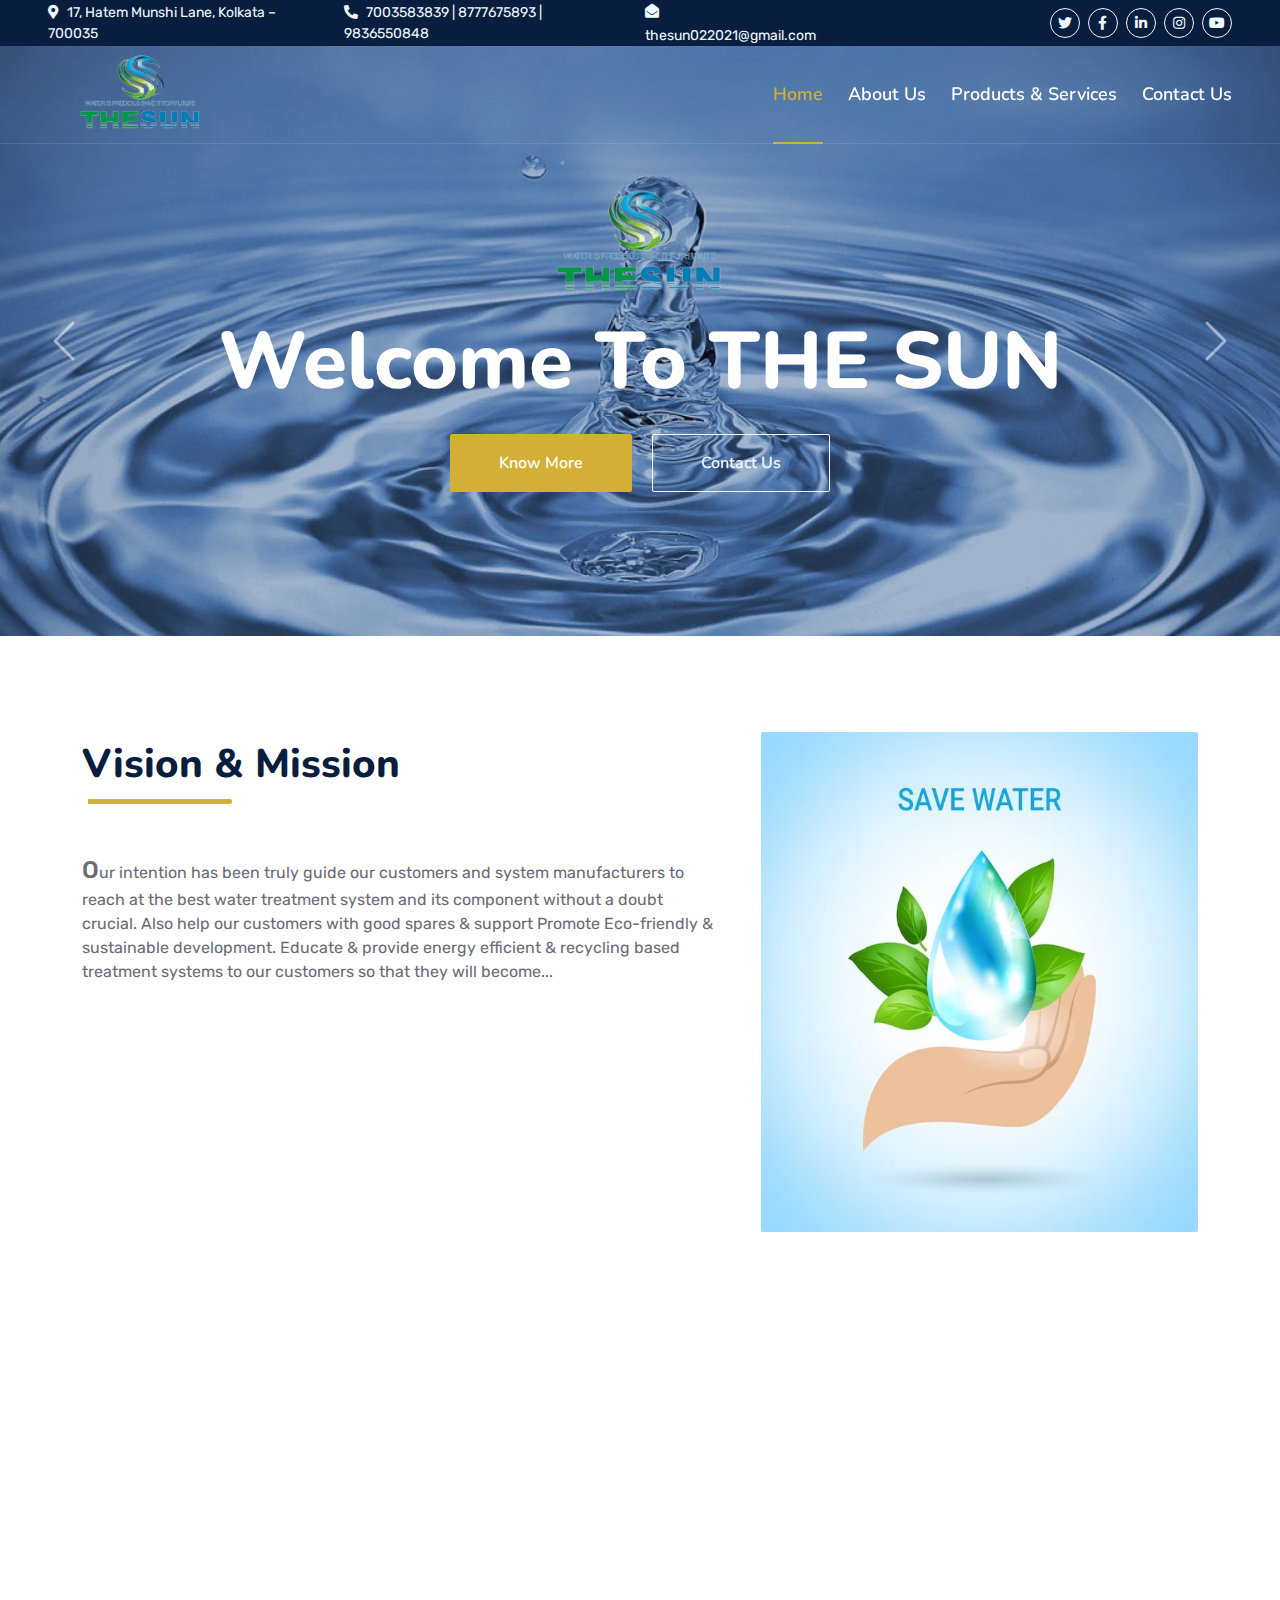
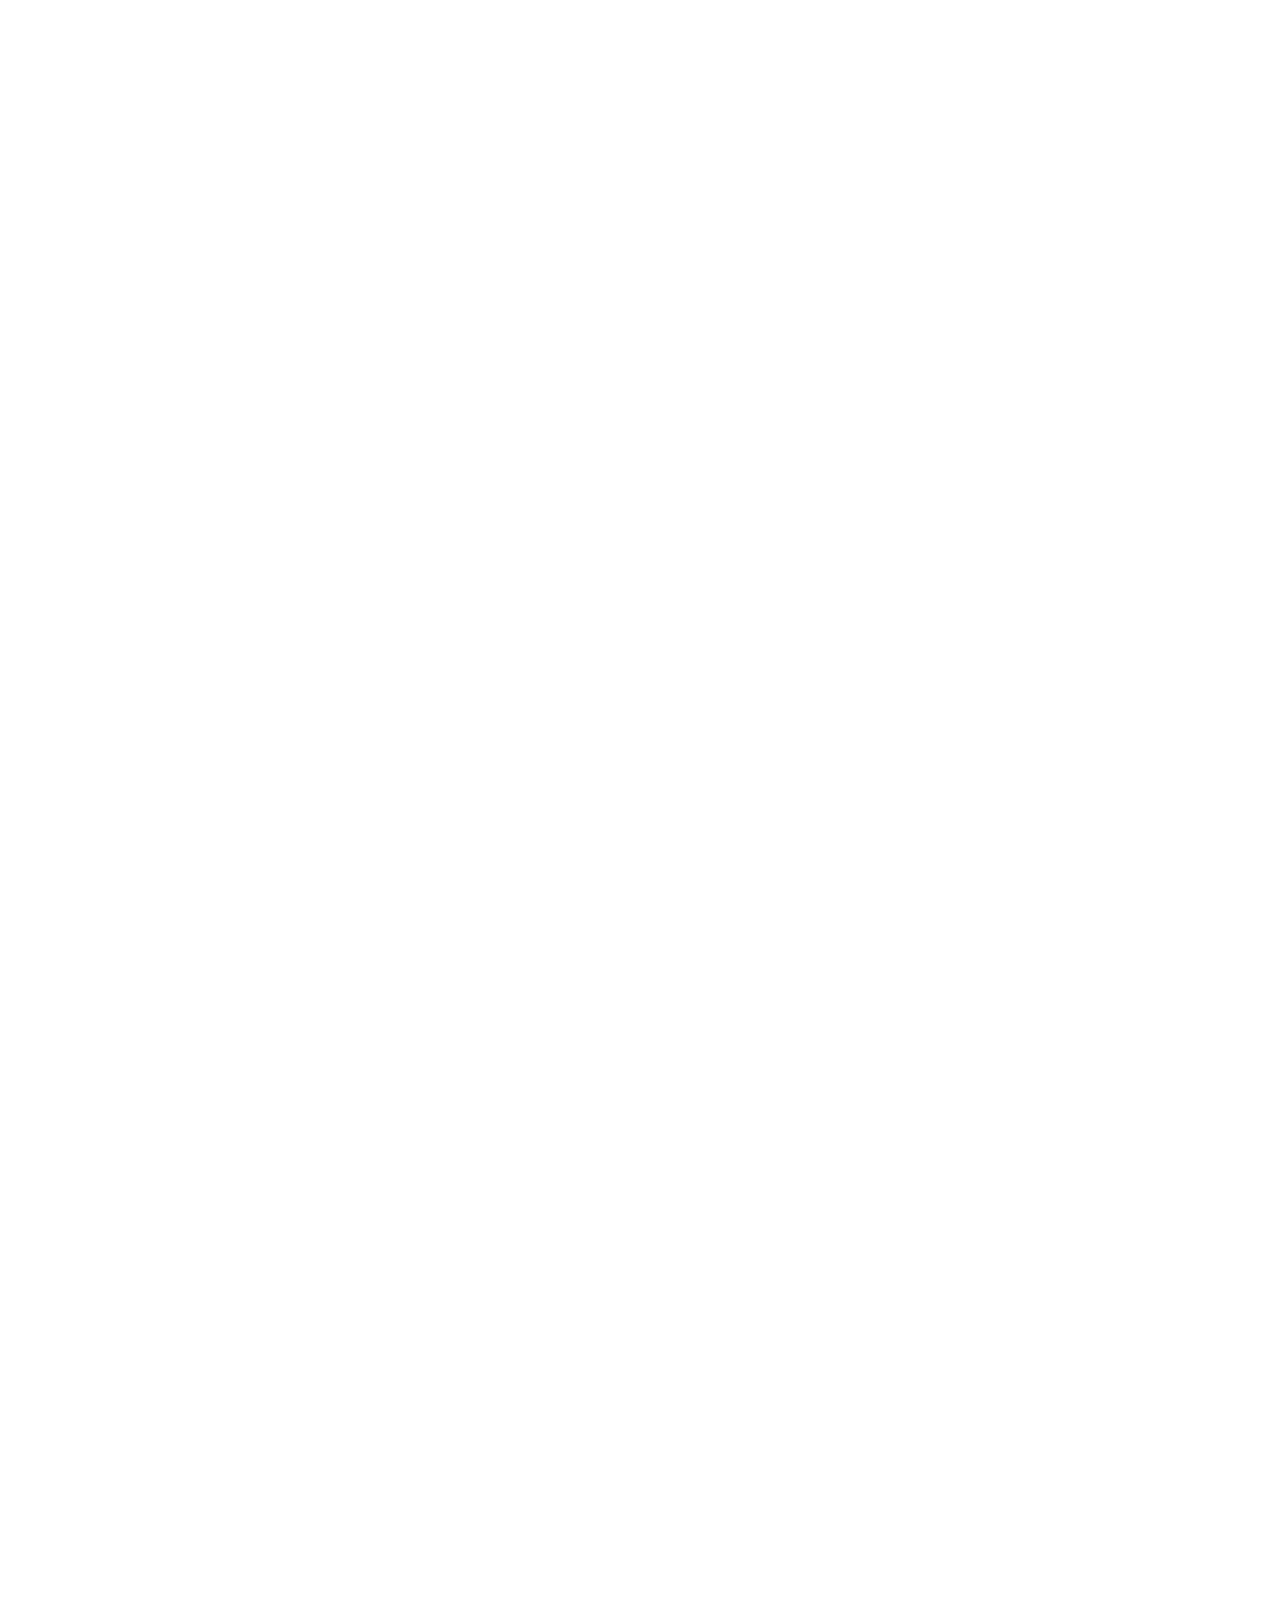
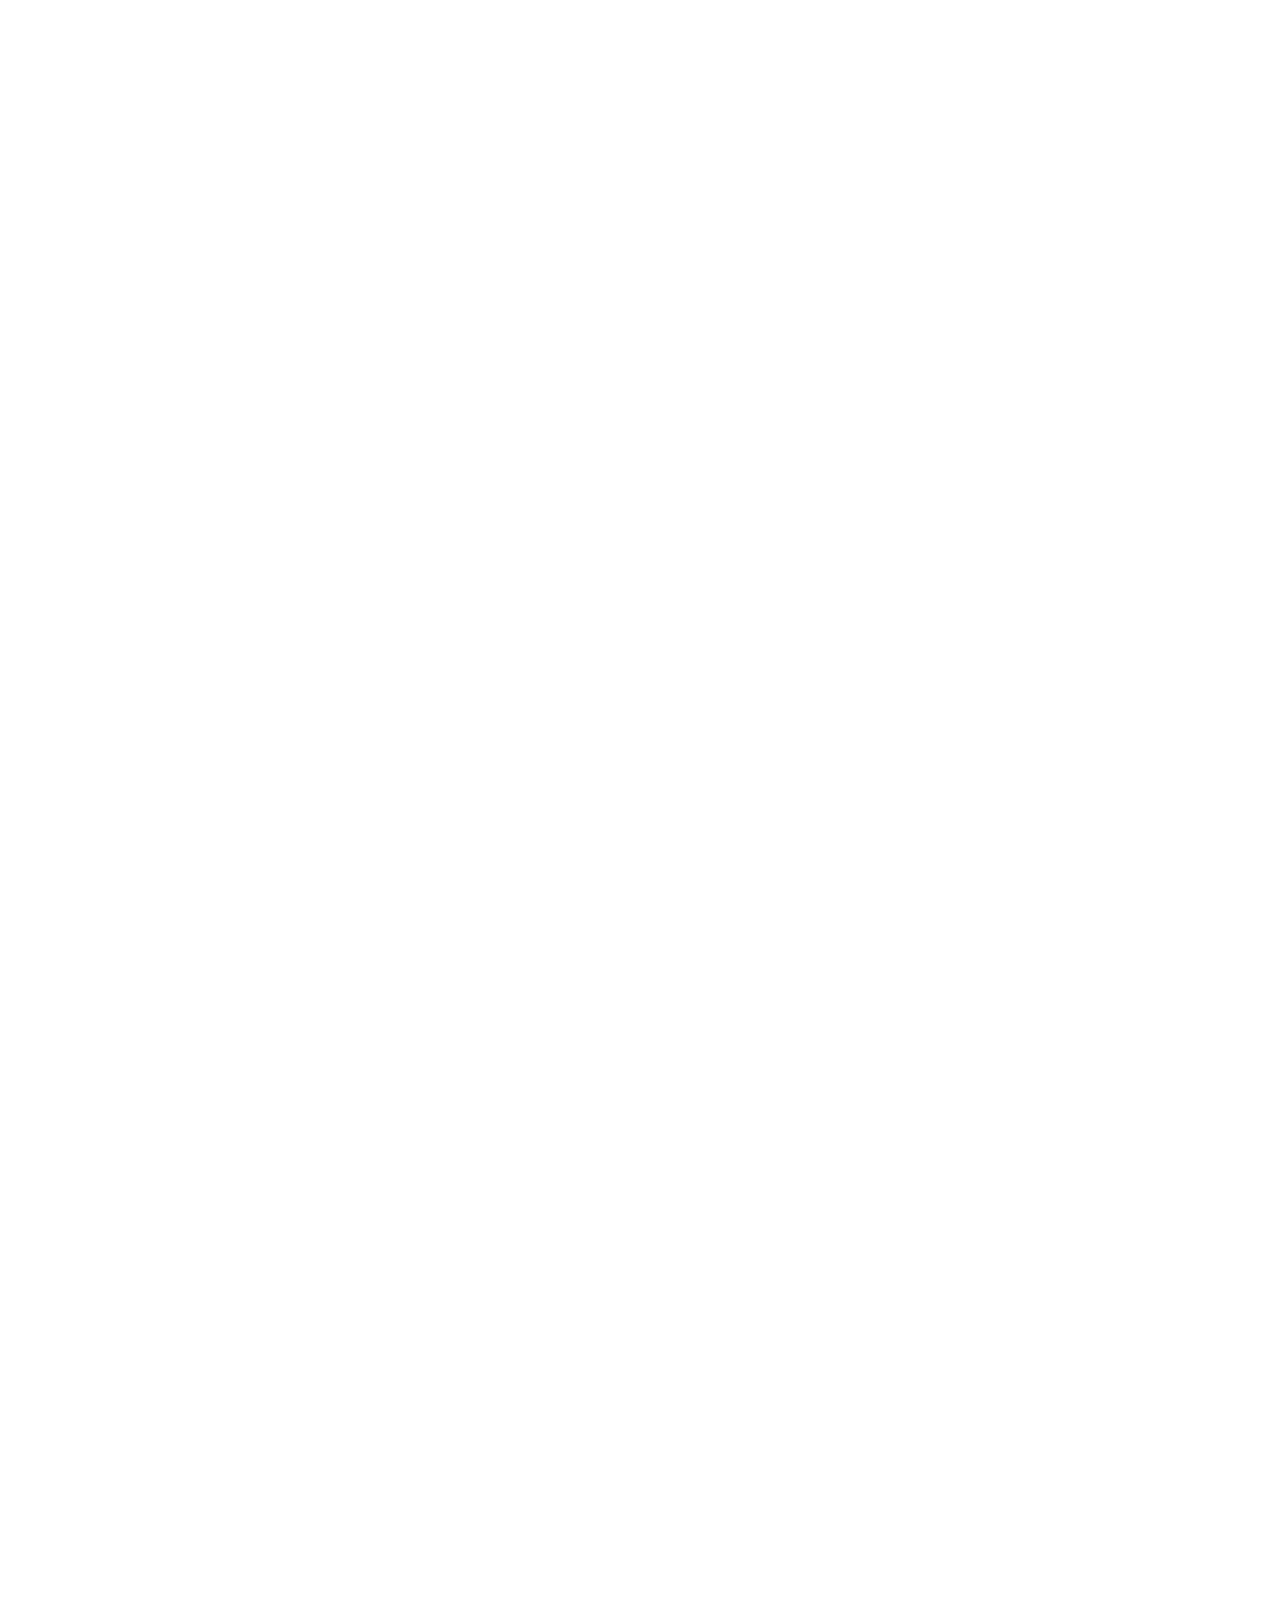
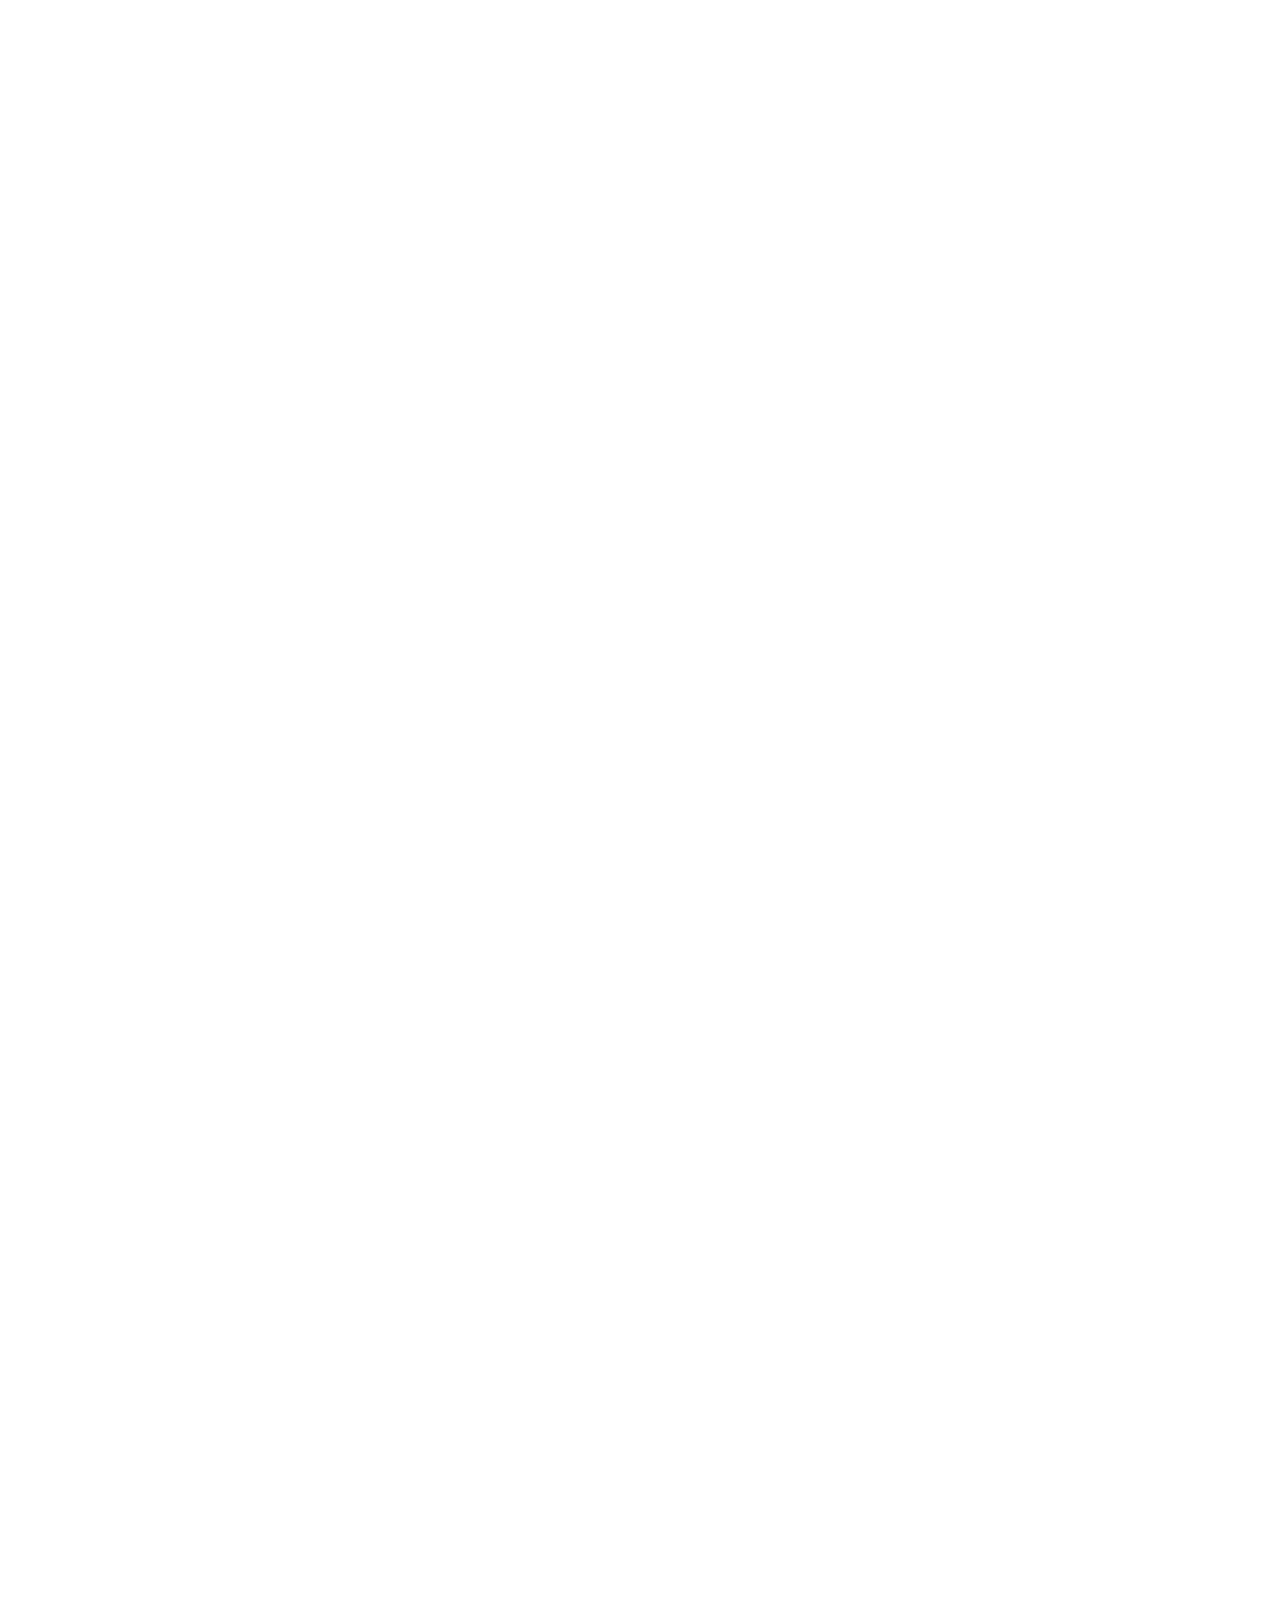
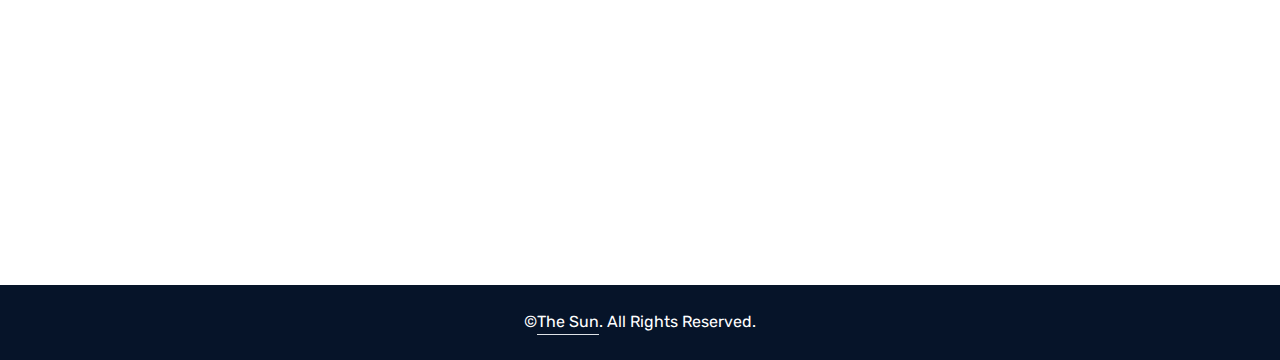
==== commit 6ec2a926: "some modification done" ====
--- a/index.html
+++ b/index.html
@@ -34,7 +34,7 @@
             text-align: justify;
         }
         .carousalImg{
-            width: 30% !important;
+            width: 30%;
         }
         .first_char{
             font-size: x-large;
@@ -118,7 +118,7 @@
                     <div class="carousel-caption d-flex flex-column align-items-center justify-content-center">
                         <div class="p-3" style="max-width: 900px;">
                             <img src="images/logo-main.png"  class="carousalImg"/>
-                            <h1 class="text-white text-uppercase mb-3 animated slideInDown">Complete solutions in all the fields of water and waste water management.</h1>
+                            <h1 class="text-white text-uppercase mb-3 animated slideInDown">waste water management</h1>
                             <h1 class="display-1 text-white mb-md-4 animated zoomIn"></h1>
                             <a href="about.html" class="btn btn-primary py-md-3 px-md-5 me-3 animated slideInLeft">Know More</a>
                             <a href="contact.html" class="btn btn-outline-light py-md-3 px-md-5 animated slideInRight">Contact Us</a>
@@ -176,7 +176,7 @@
                         </div>
                         <div class="ps-4">
                             <h5 class="mb-2">Call to ask any question</h5>
-                            <h4 class="text-dark mb-0">7003583839 | 8777675893</h4>
+                            <h4 class="text-dark mb-0">7003583839 | 8777675893 | 9836550848</h4>
                         </div>
                     </div>
                     <a href="about.html" class="btn btn-primary py-3 px-5 mt-3 wow zoomIn" data-wow-delay="0.9s">Read More</a>
@@ -370,7 +370,7 @@
                         </div>
                         <div class="ps-4">
                             <h5 class="mb-2">Call to ask any question</h5>
-                            <h4 class="text-primary mb-0">7003583839 | 8777675893</h4>
+                            <h4 class="text-primary mb-0">7003583839 | 8777675893 | 9836550848</h4>
                         </div>
                     </div>
                 </div>
--- a/css/style.css
+++ b/css/style.css
@@ -232,7 +232,7 @@
     z-index: 1;
 }
 
-@media (max-width: 576px) {
+@media (max-width: 576px) { 
     .carousel-caption h5 {
         font-size: 14px;
         font-weight: 500 !important;
@@ -241,6 +241,13 @@
     .carousel-caption h1 {
         font-size: 30px;
         font-weight: 600 !important;
+    }
+    nav > a > h1 > img{
+        width: 62% !important;
+    }
+
+    .carousalImg {
+        width: 54% !important;
     }
 }
 
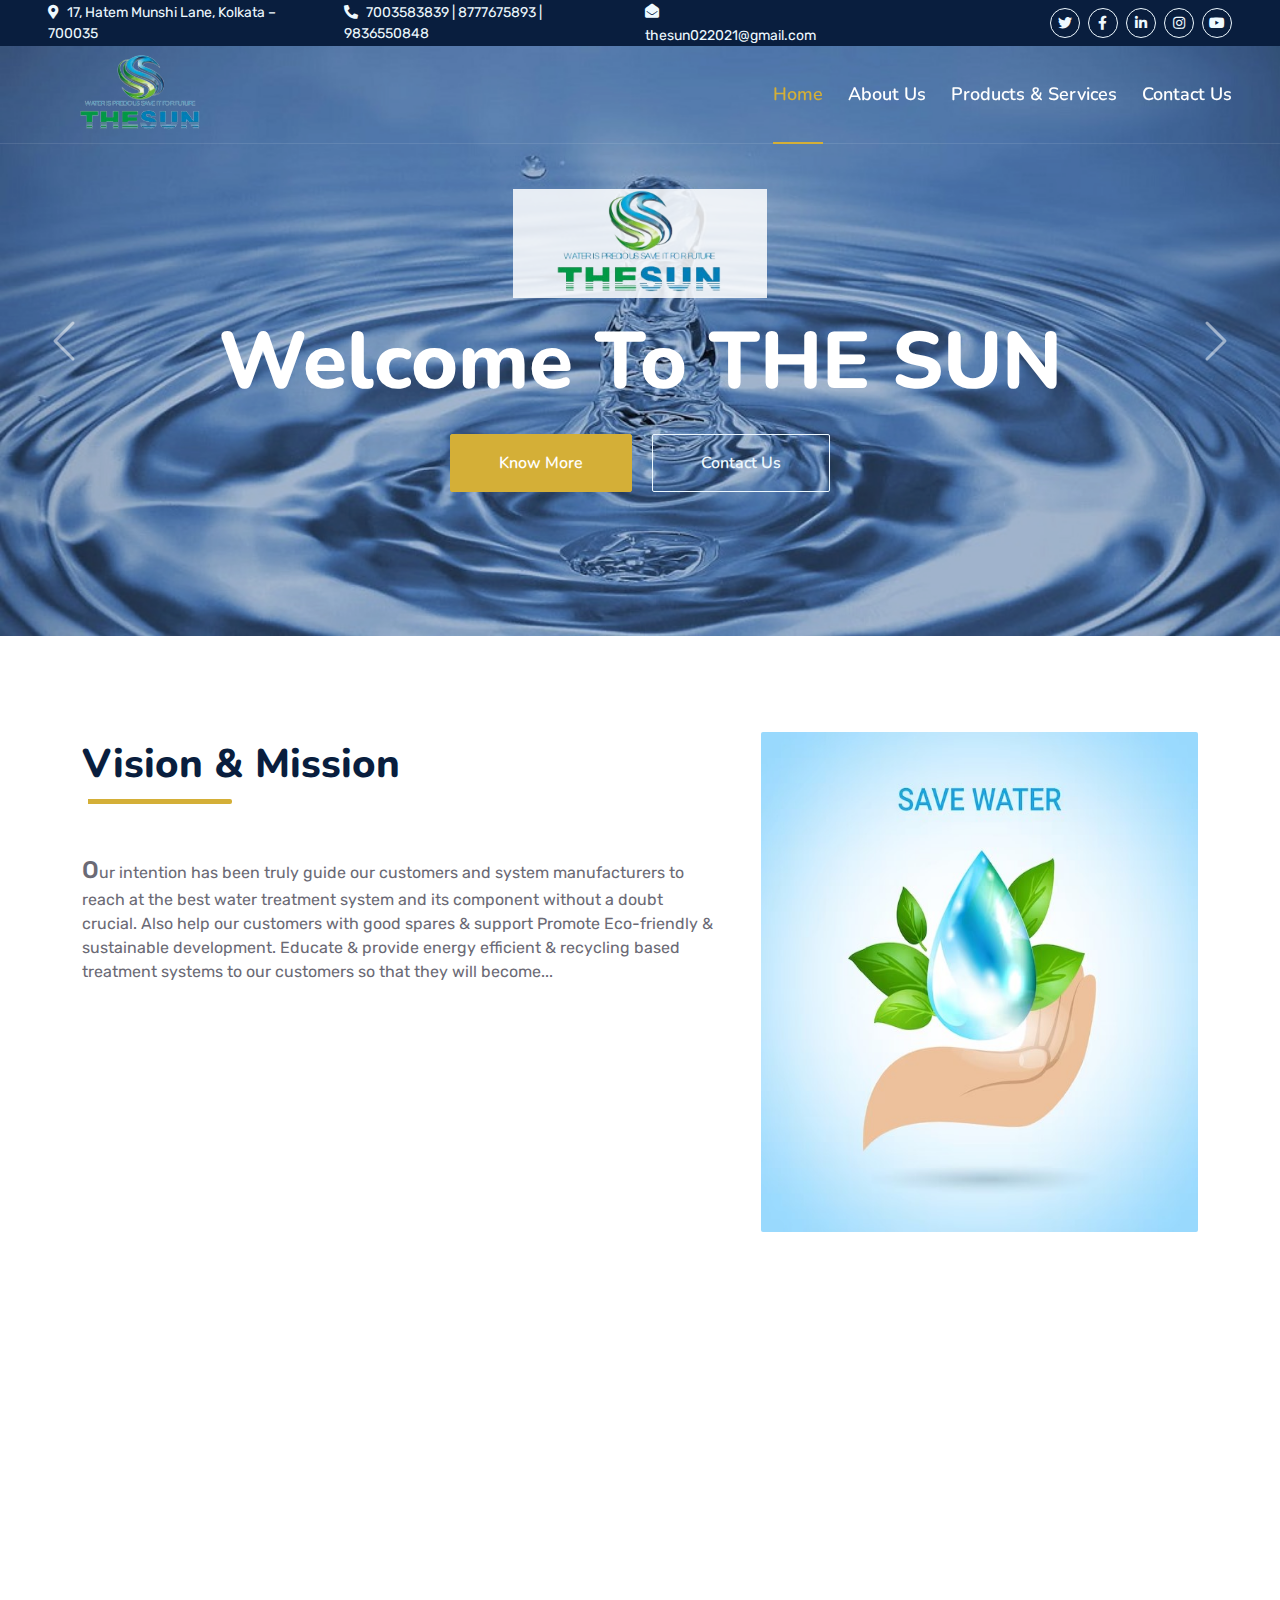
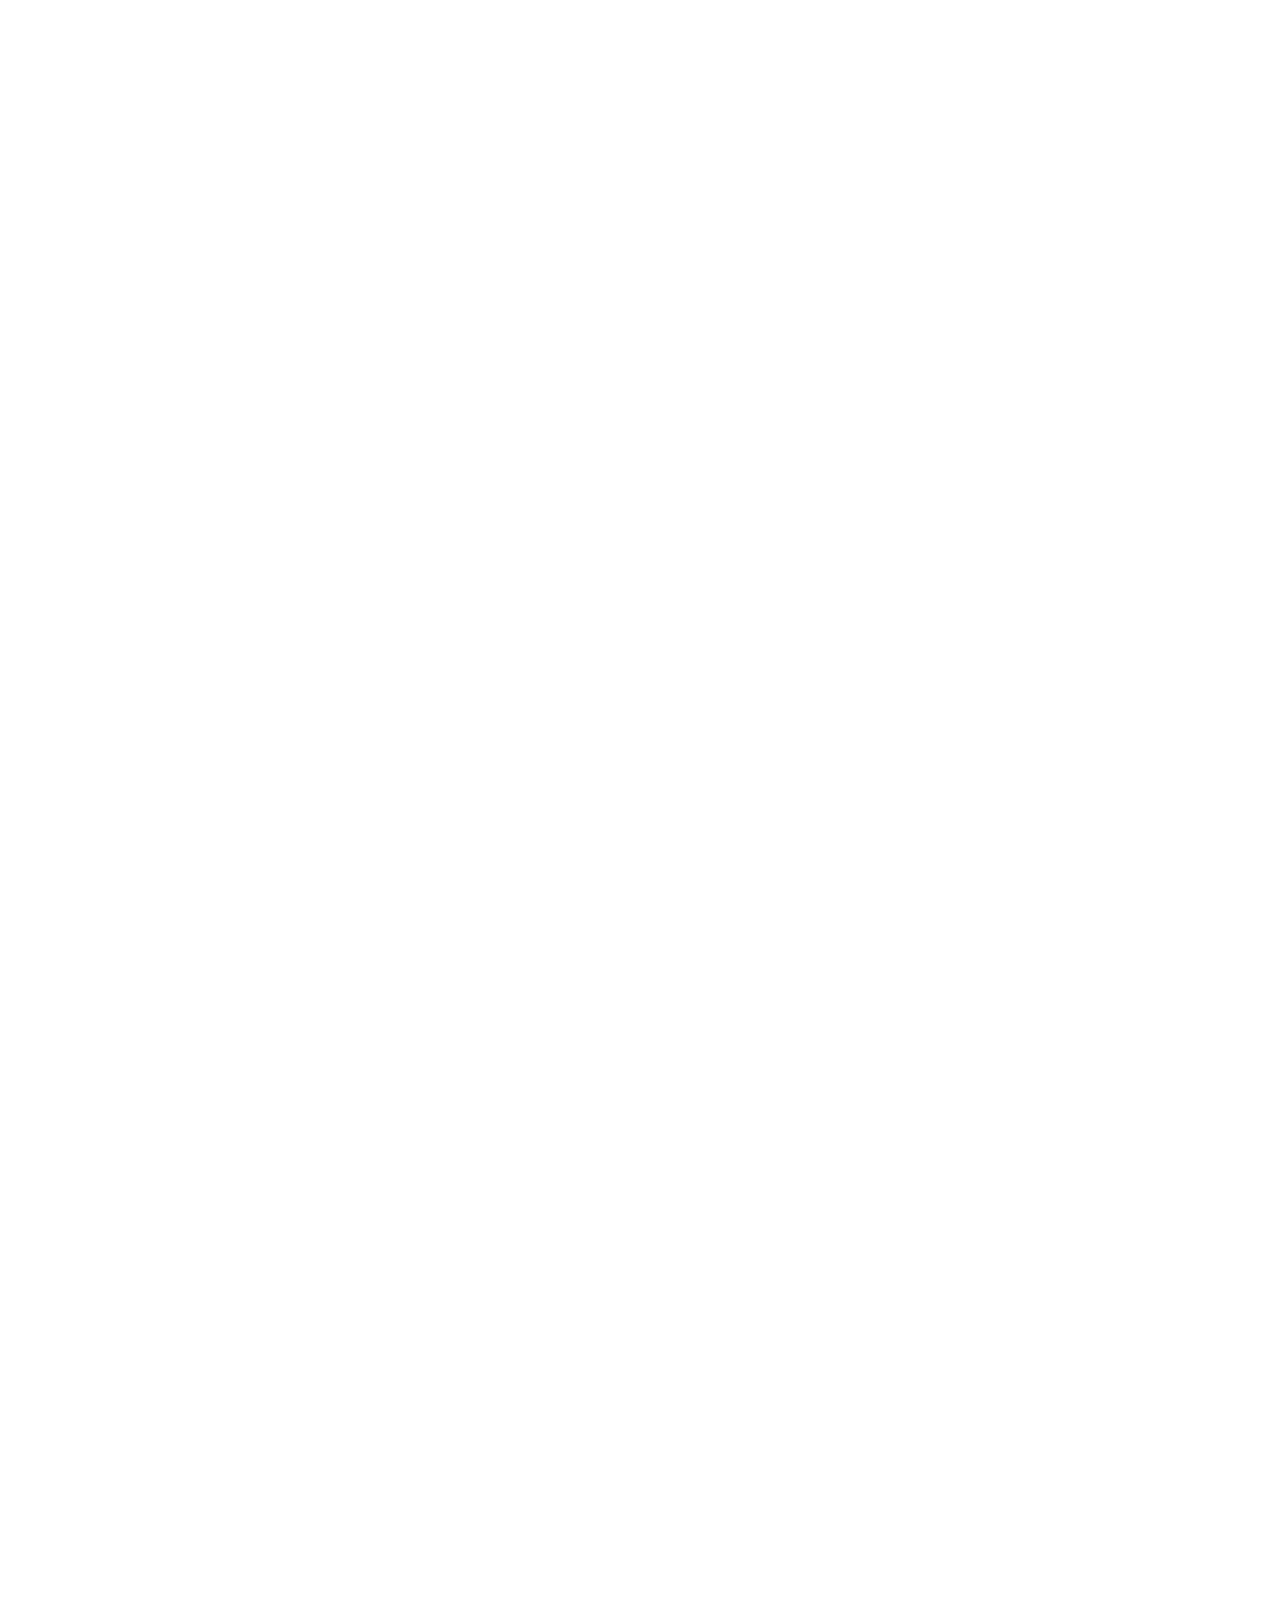
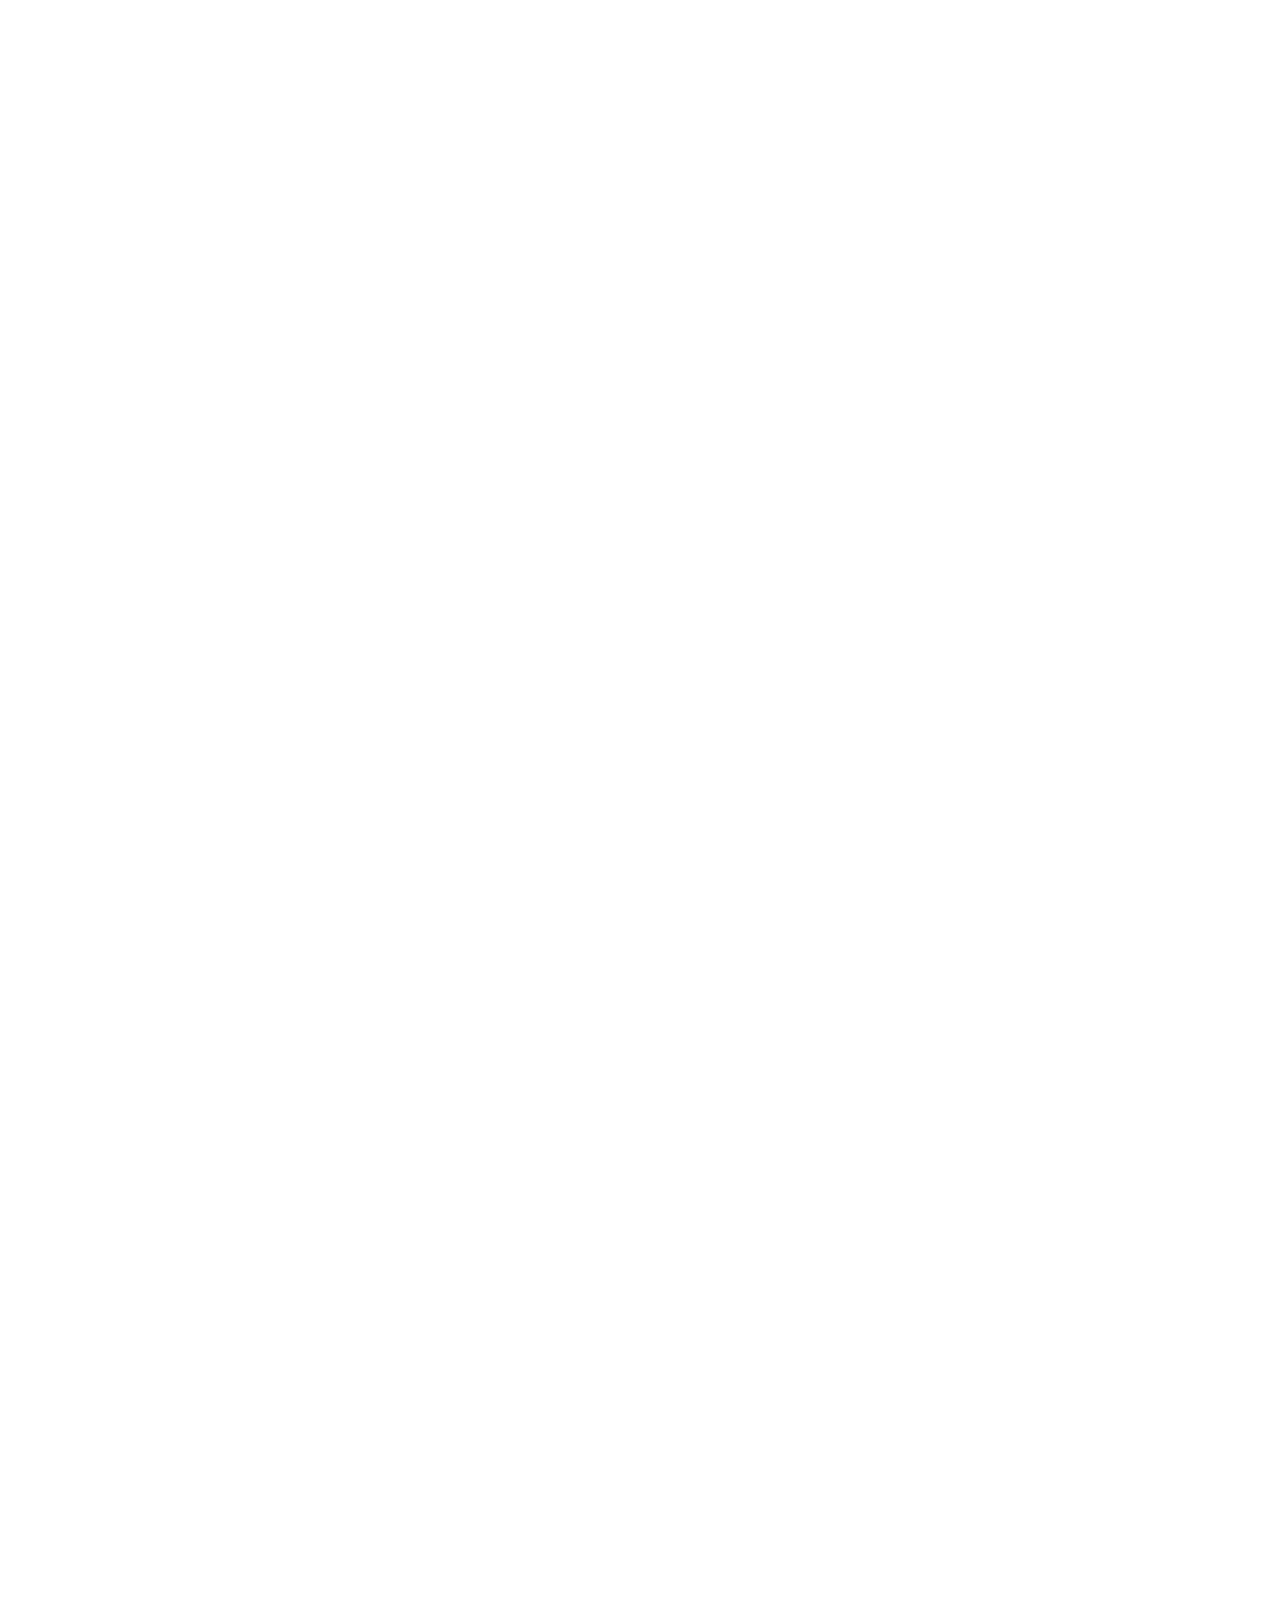
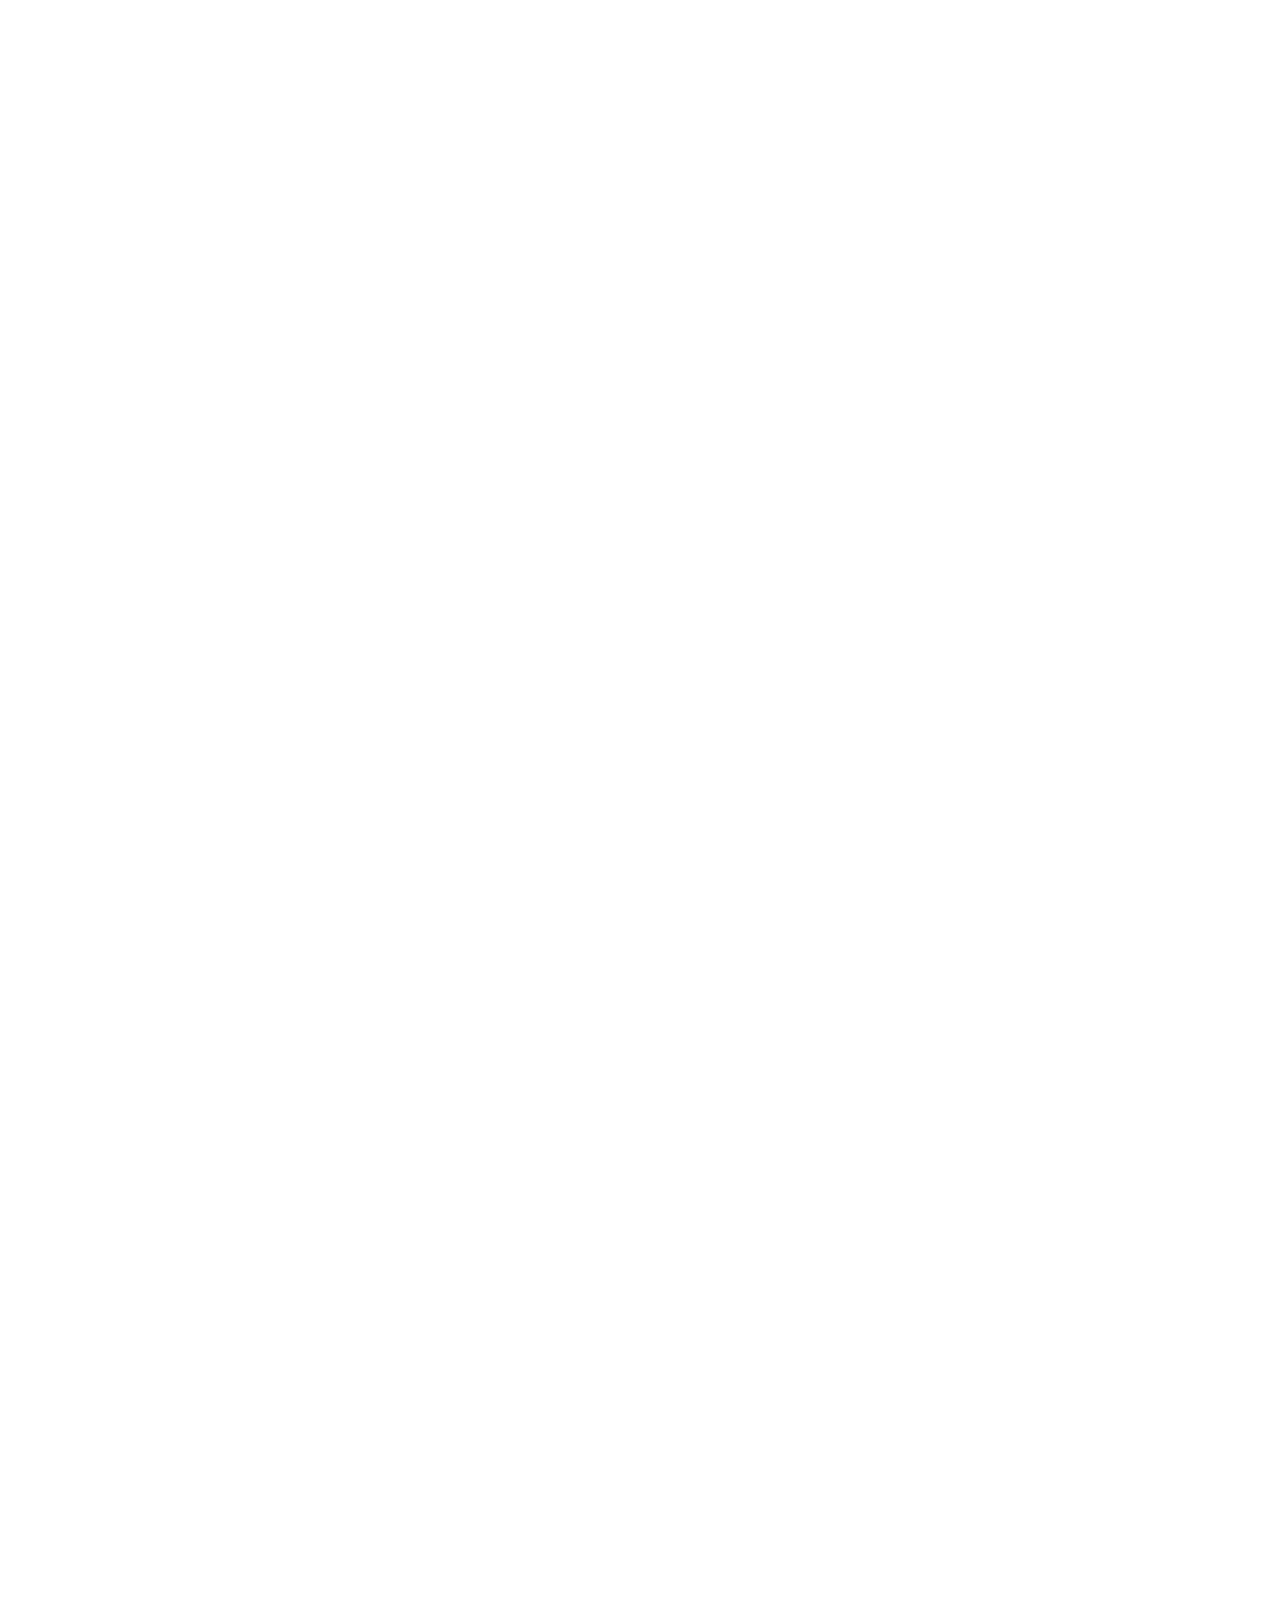
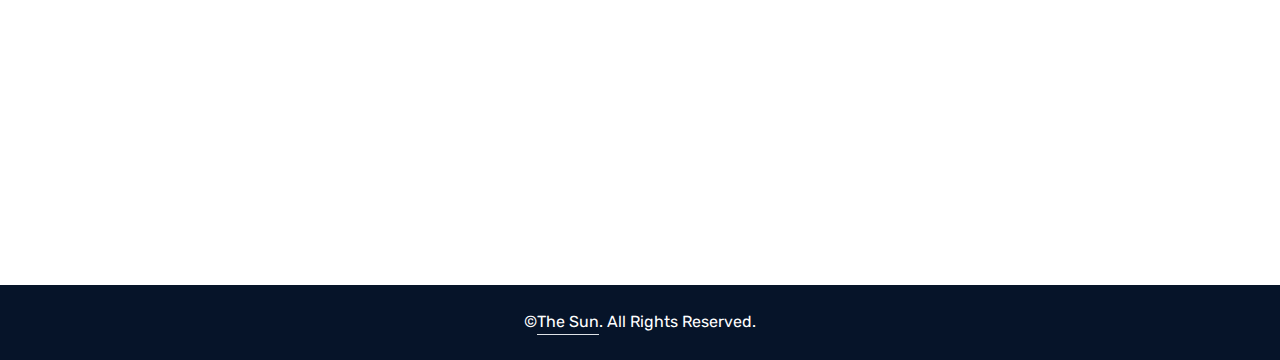
==== commit 2ca9e613: "Update index.html" ====
--- a/index.html
+++ b/index.html
@@ -35,6 +35,7 @@
         }
         .carousalImg{
             width: 30%;
+            background: rgb(255 255 255 / 85%);
         }
         .first_char{
             font-size: x-large;
@@ -487,4 +488,4 @@
     <script src="js/all.js"></script>
 </body>
 
-</html>+</html>
--- a/css/style.css
+++ b/css/style.css
@@ -243,7 +243,7 @@
         font-weight: 600 !important;
     }
     nav > a > h1 > img{
-        width: 62% !important;
+        width: 67% !important;
     }
 
     .carousalImg {
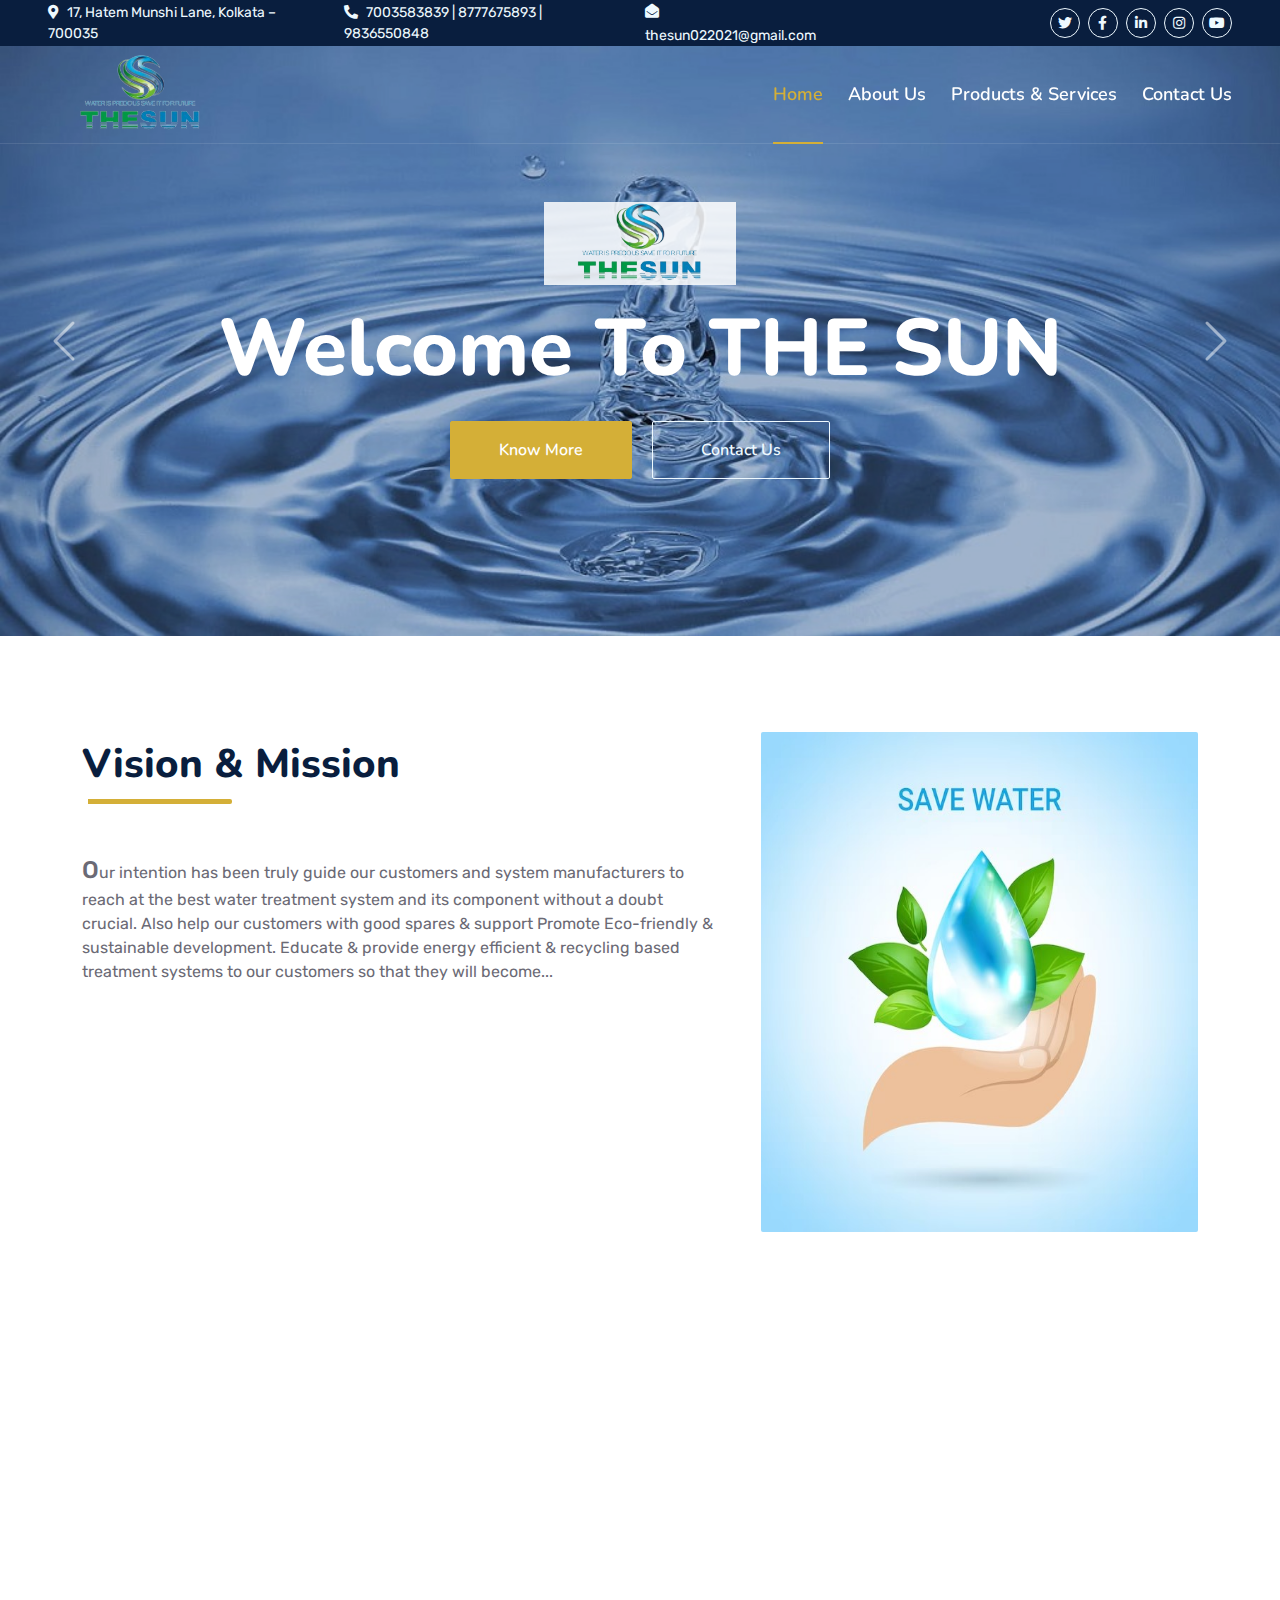
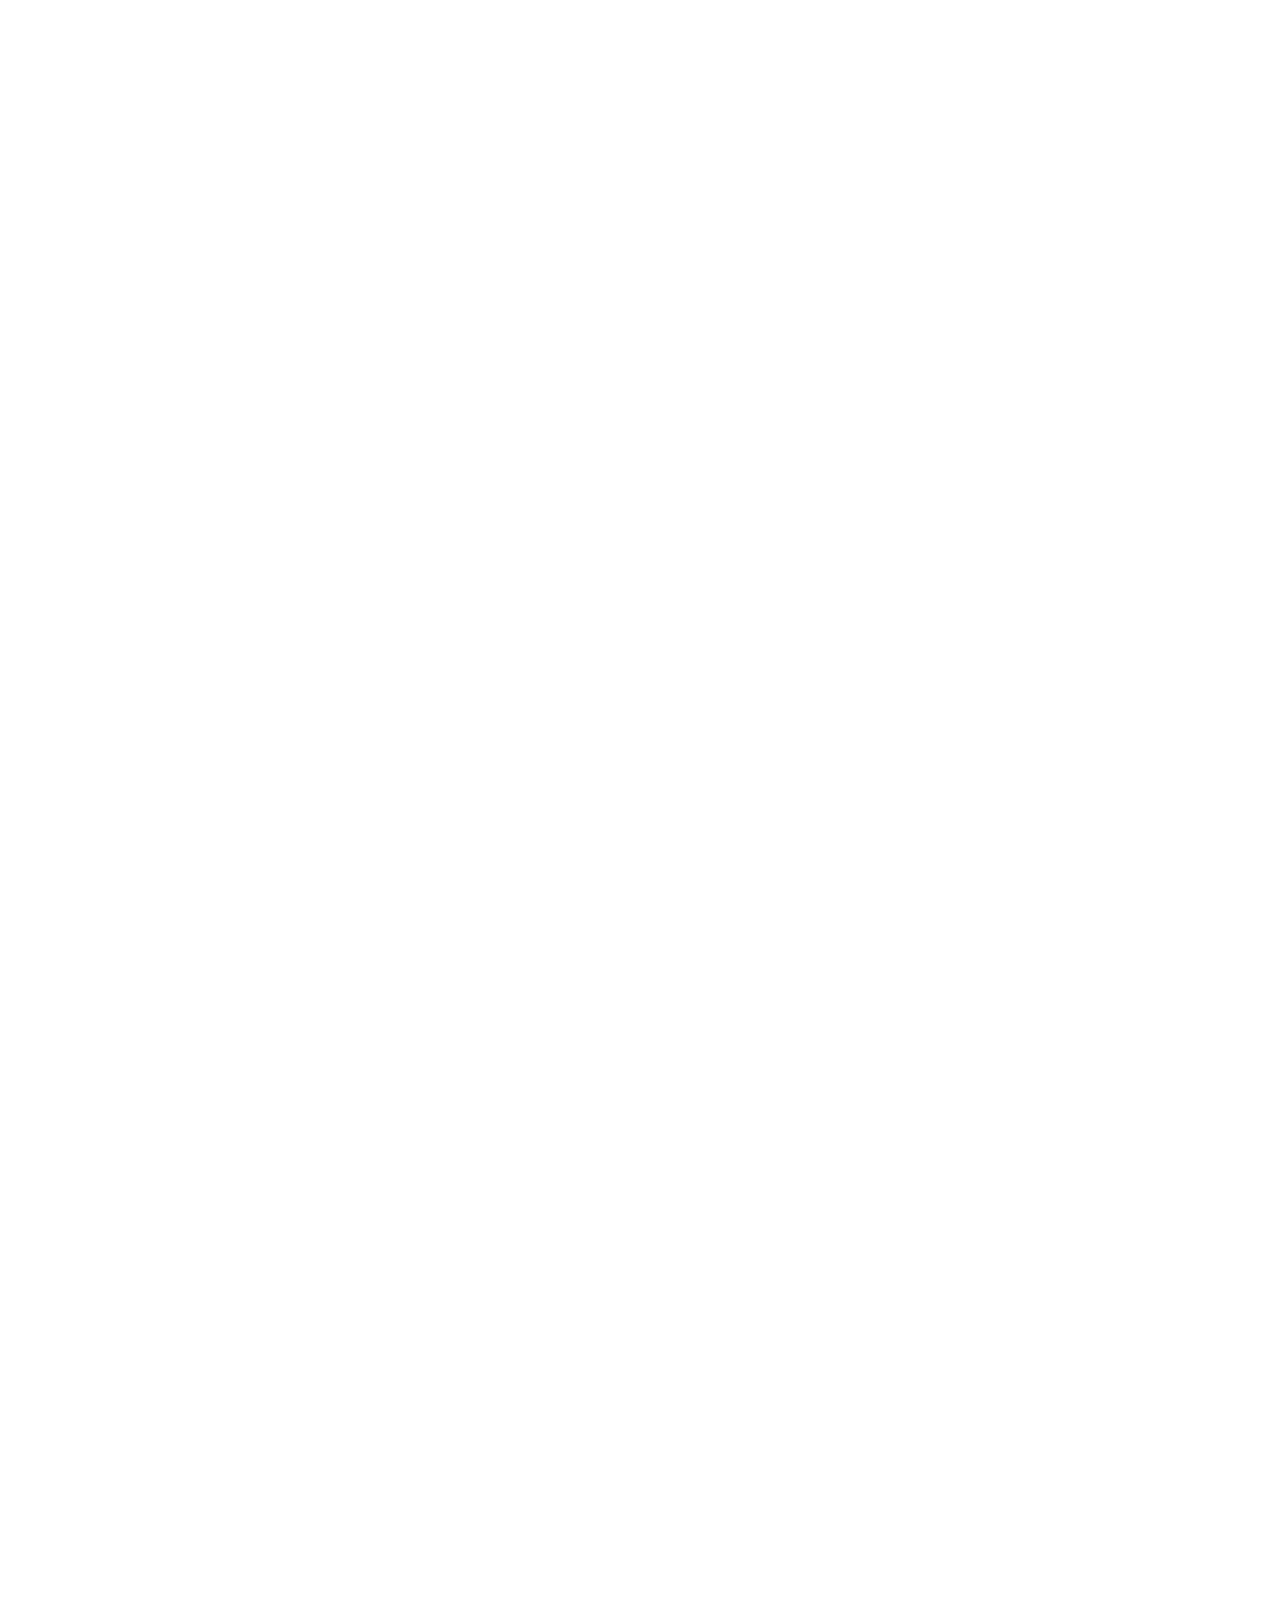
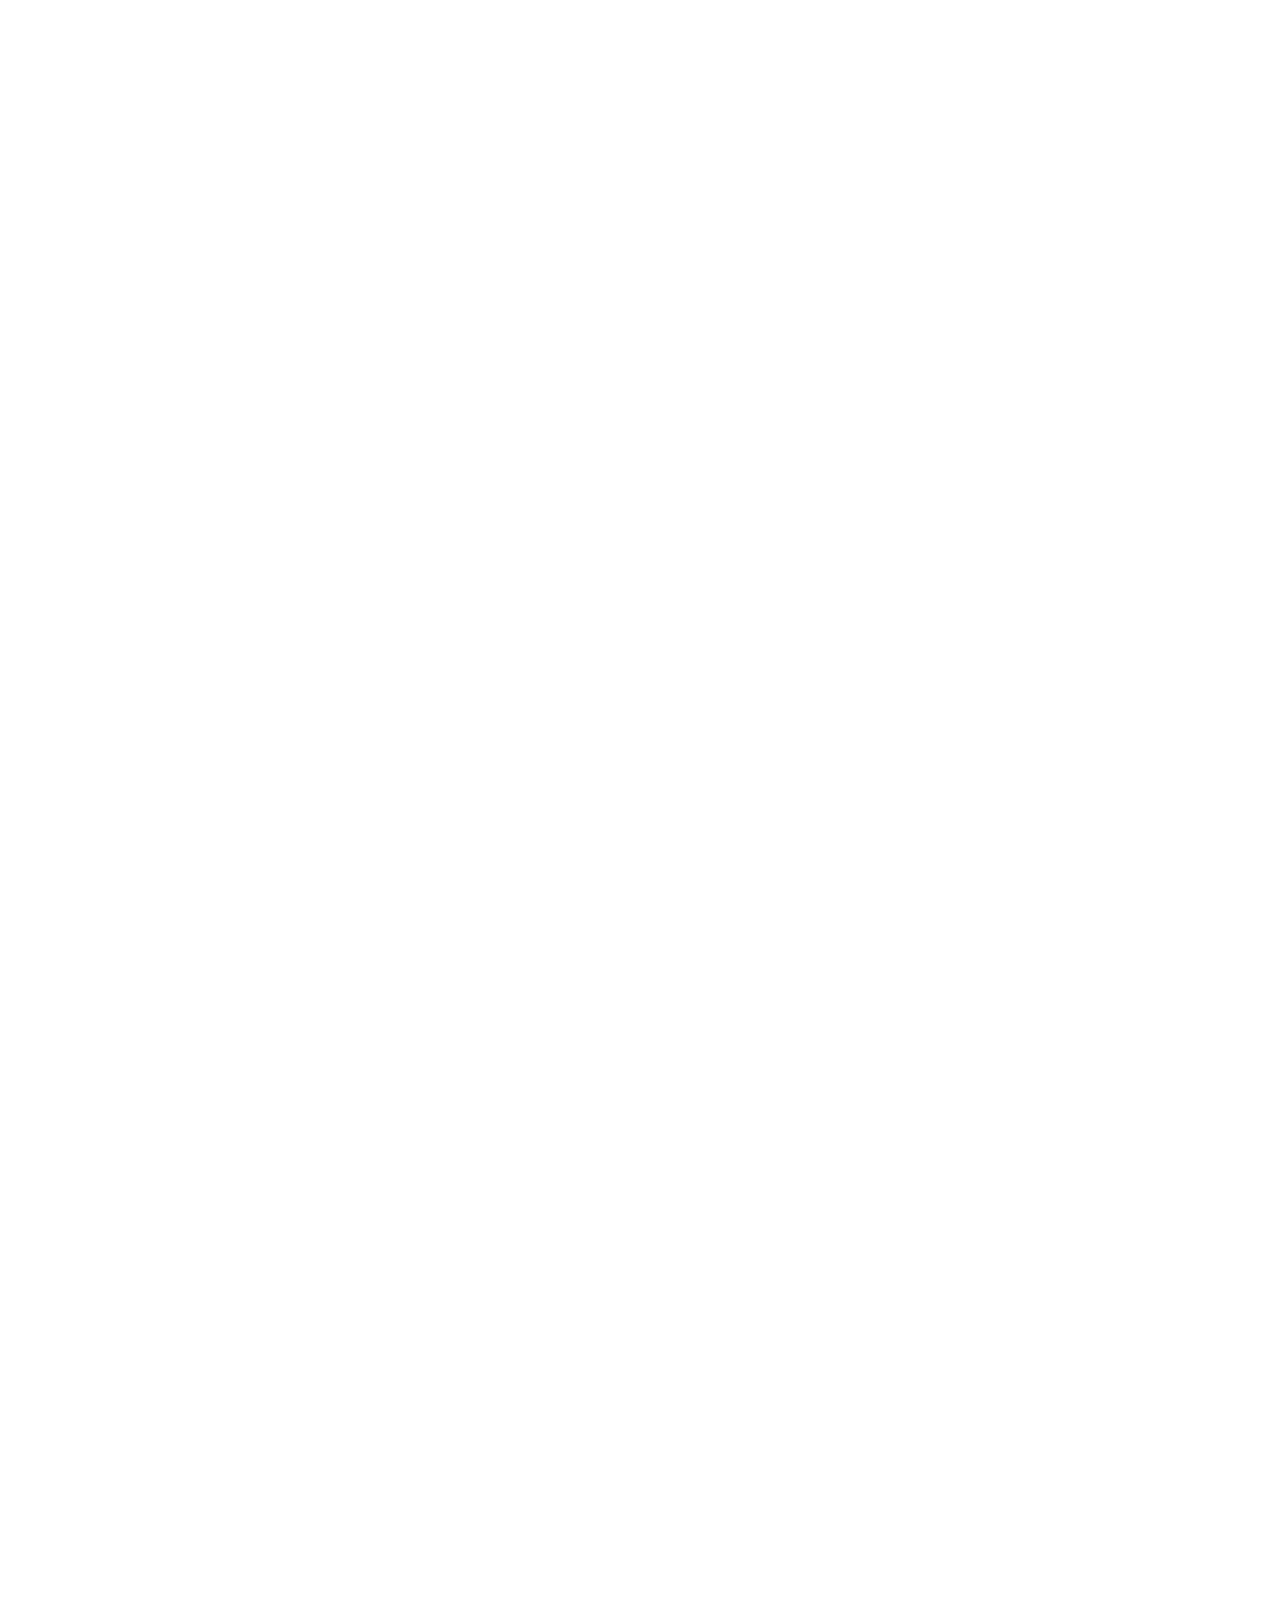
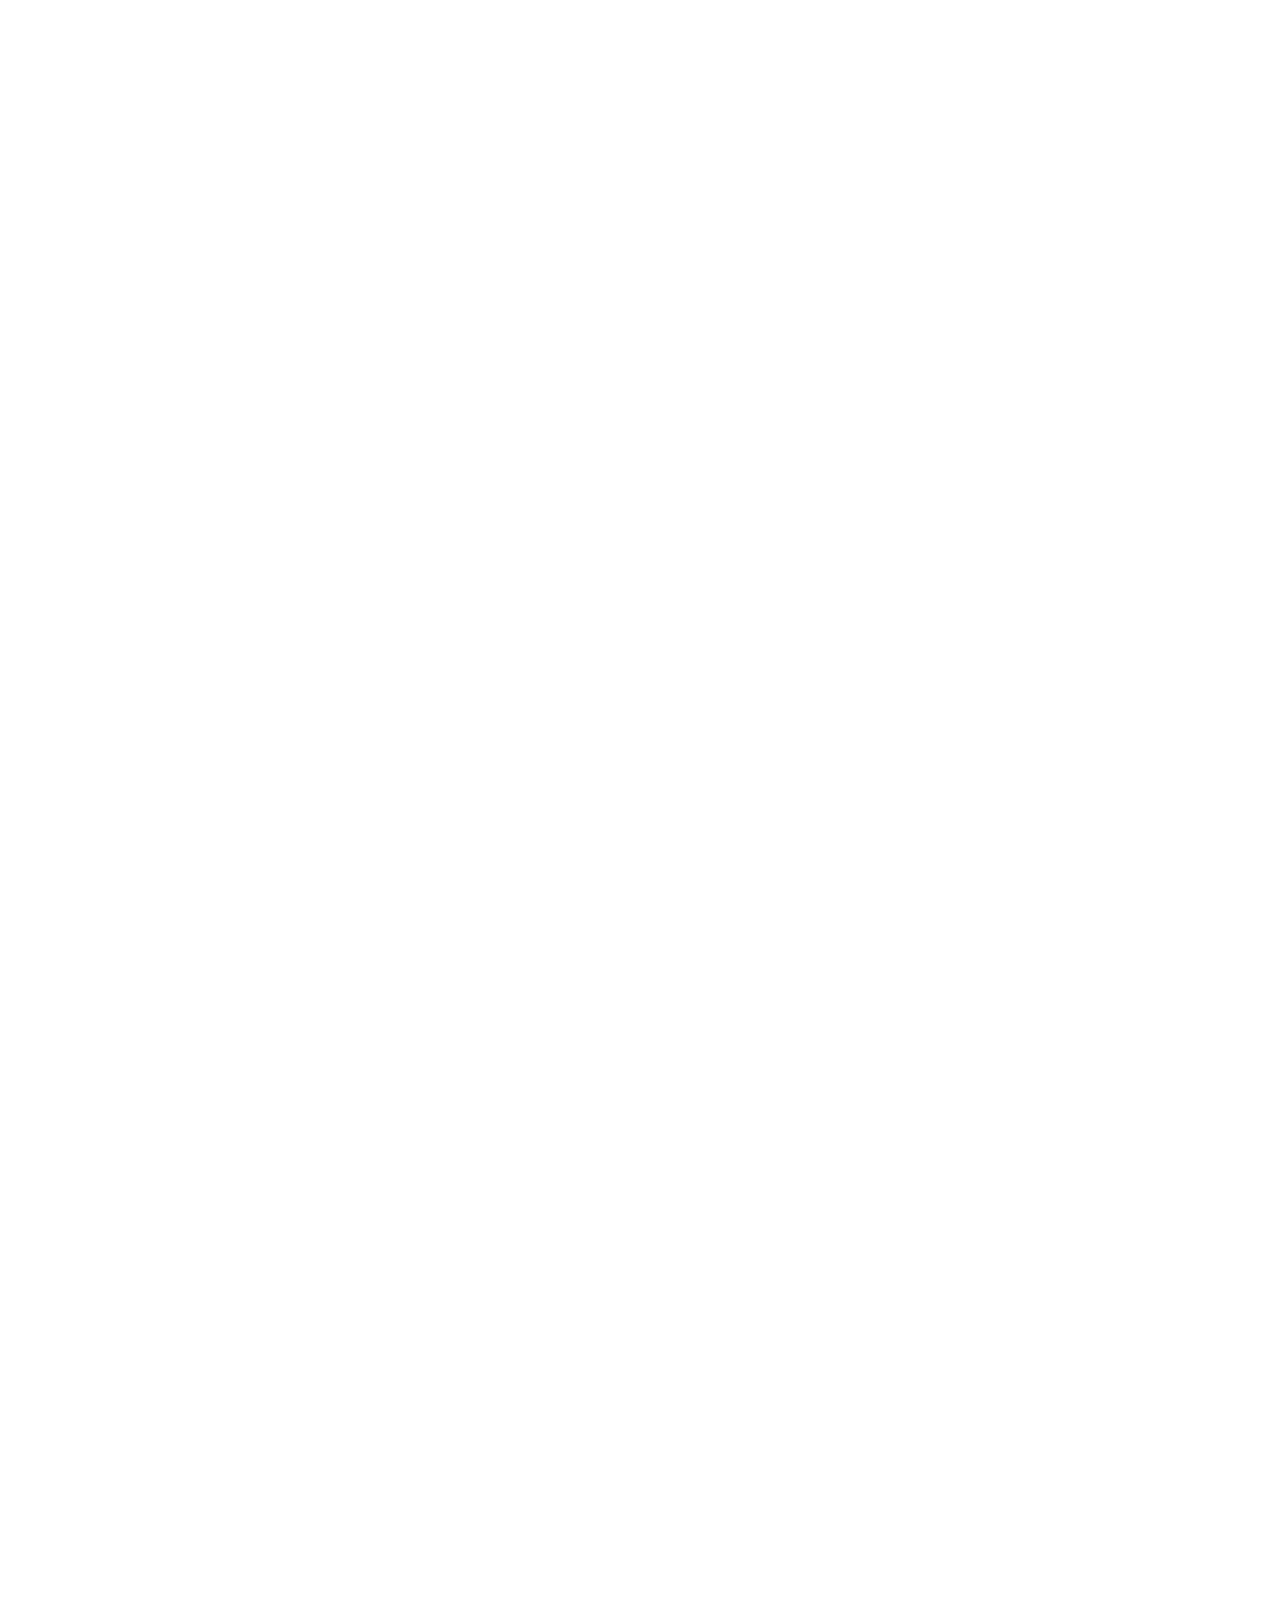
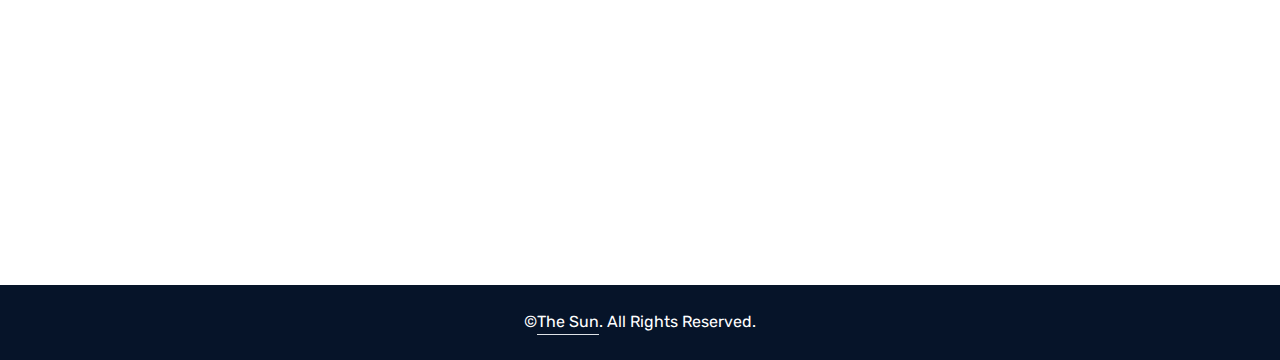
==== commit 76bf44e0: "carousal image width modification" ====
--- a/index.html
+++ b/index.html
@@ -34,7 +34,7 @@
             text-align: justify;
         }
         .carousalImg{
-            width: 30%;
+            width: 12rem;
             background: rgb(255 255 255 / 85%);
         }
         .first_char{
--- a/css/style.css
+++ b/css/style.css
@@ -247,7 +247,7 @@
     }
 
     .carousalImg {
-        width: 54% !important;
+        width: 9rem !important;
     }
 }
 
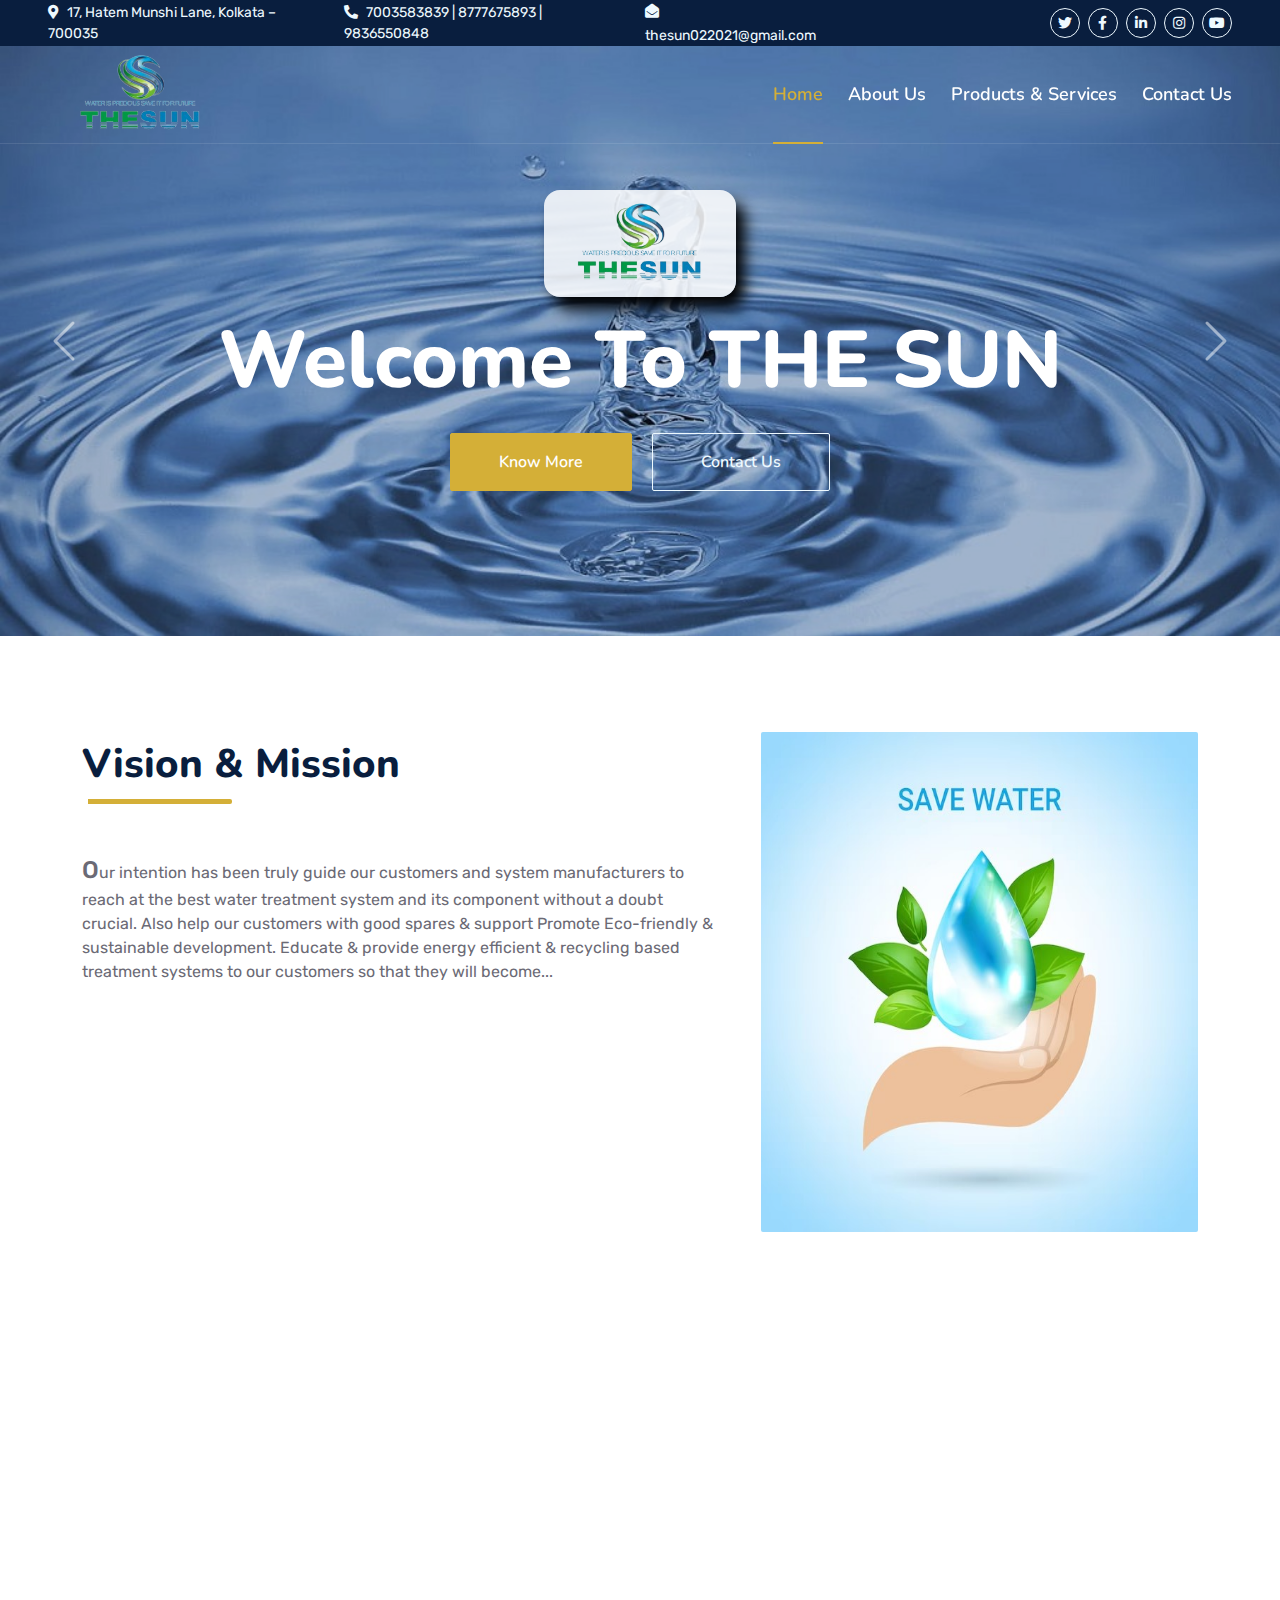
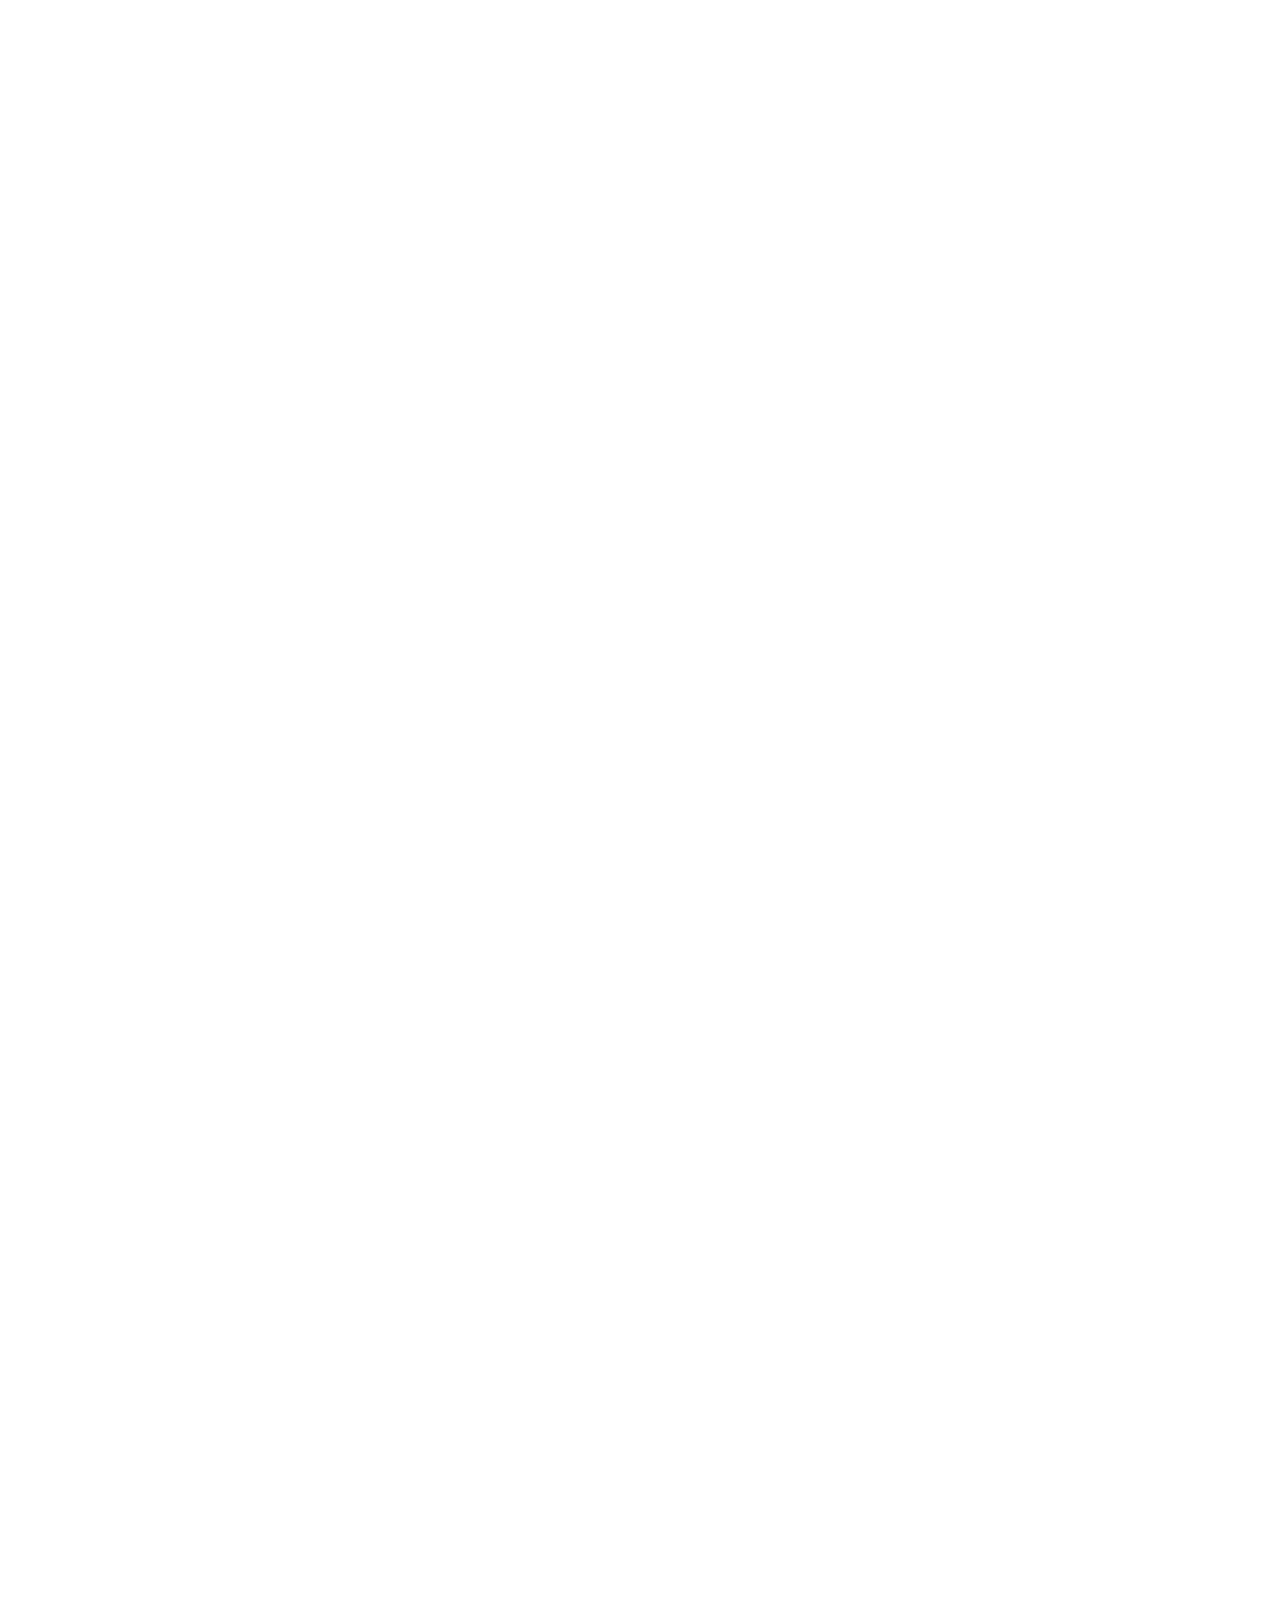
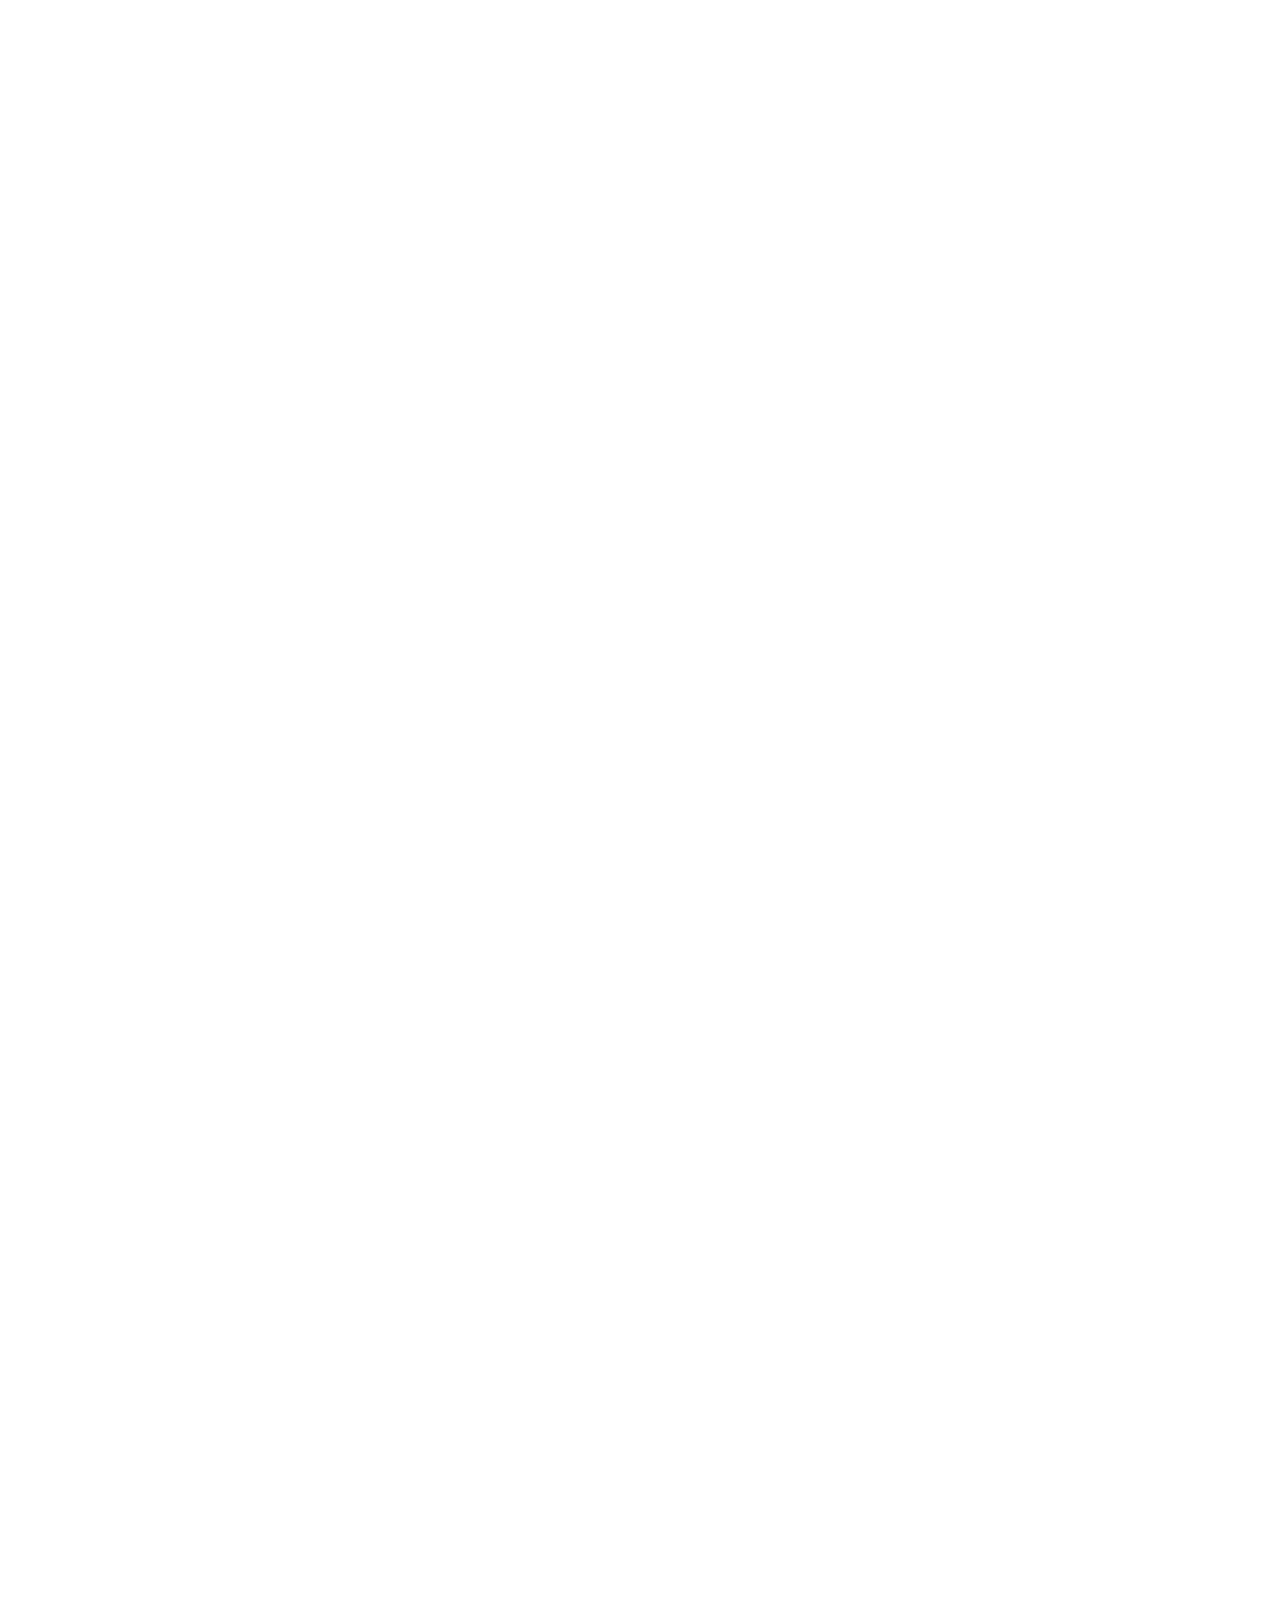
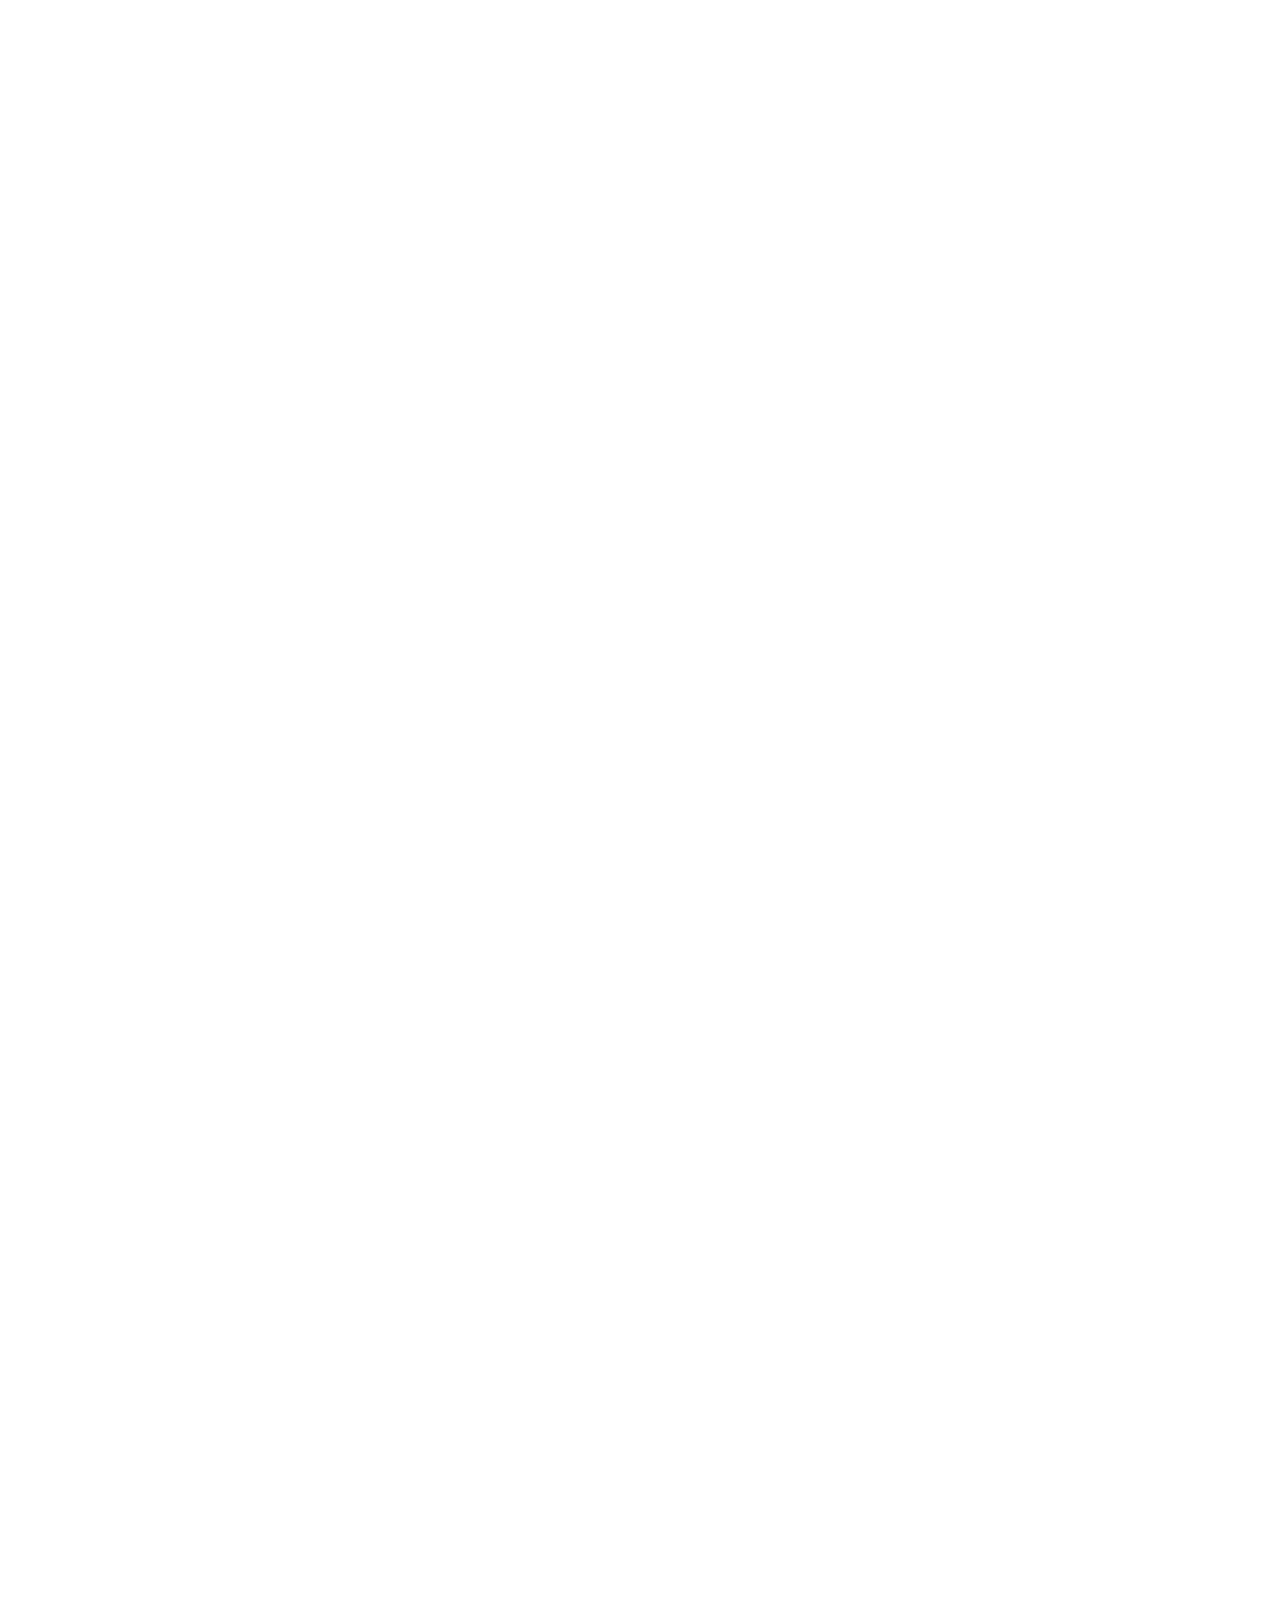
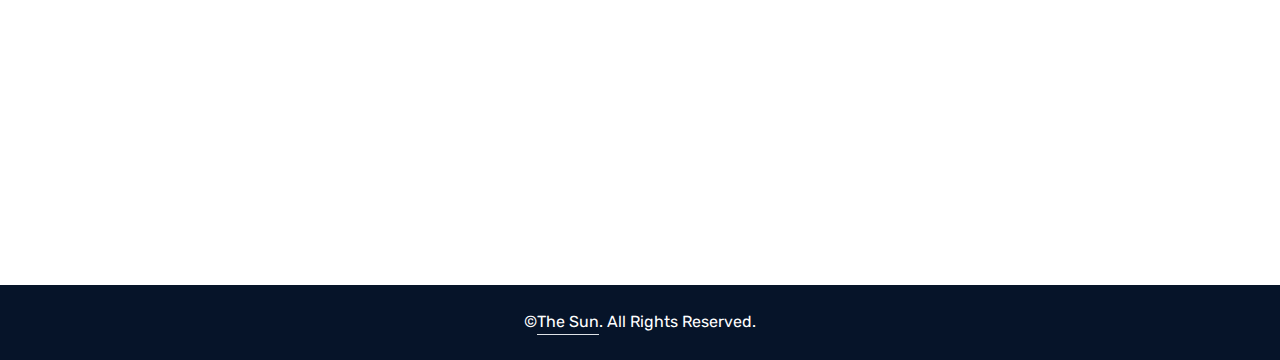
==== commit 0d8cbfed: "Update index.html" ====
--- a/index.html
+++ b/index.html
@@ -36,6 +36,9 @@
         .carousalImg{
             width: 12rem;
             background: rgb(255 255 255 / 85%);
+            border-radius: 1rem;
+            box-shadow: 9px 12px 15px 0px black;
+            padding: 12px 0px;
         }
         .first_char{
             font-size: x-large;
@@ -119,8 +122,8 @@
                     <div class="carousel-caption d-flex flex-column align-items-center justify-content-center">
                         <div class="p-3" style="max-width: 900px;">
                             <img src="images/logo-main.png"  class="carousalImg"/>
-                            <h1 class="text-white text-uppercase mb-3 animated slideInDown">waste water management</h1>
-                            <h1 class="display-1 text-white mb-md-4 animated zoomIn"></h1>
+                            <h1 class="text-white text-uppercase mb-3 animated slideInDown"></h1>
+                            <h1 class="display-1 text-white mb-md-4 animated zoomIn">Waste Water Management</h1>
                             <a href="about.html" class="btn btn-primary py-md-3 px-md-5 me-3 animated slideInLeft">Know More</a>
                             <a href="contact.html" class="btn btn-outline-light py-md-3 px-md-5 animated slideInRight">Contact Us</a>
                         </div>
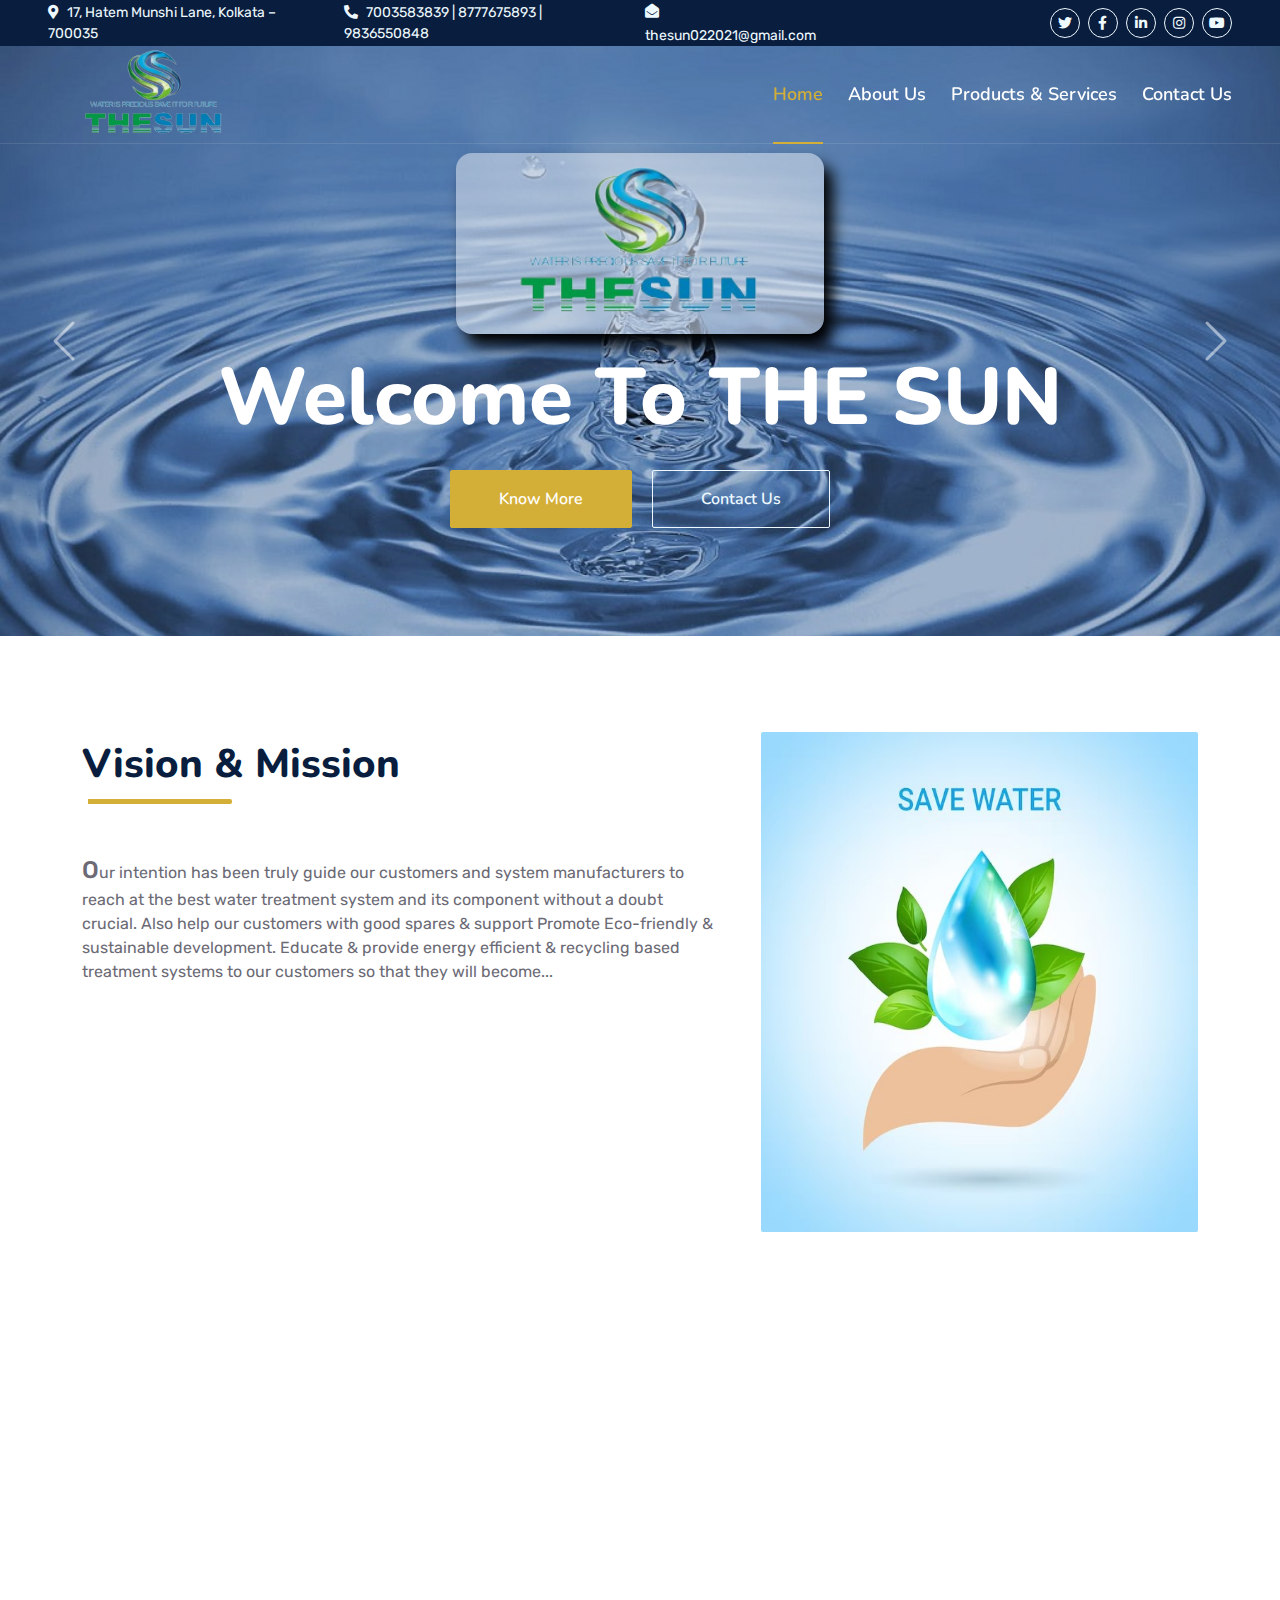
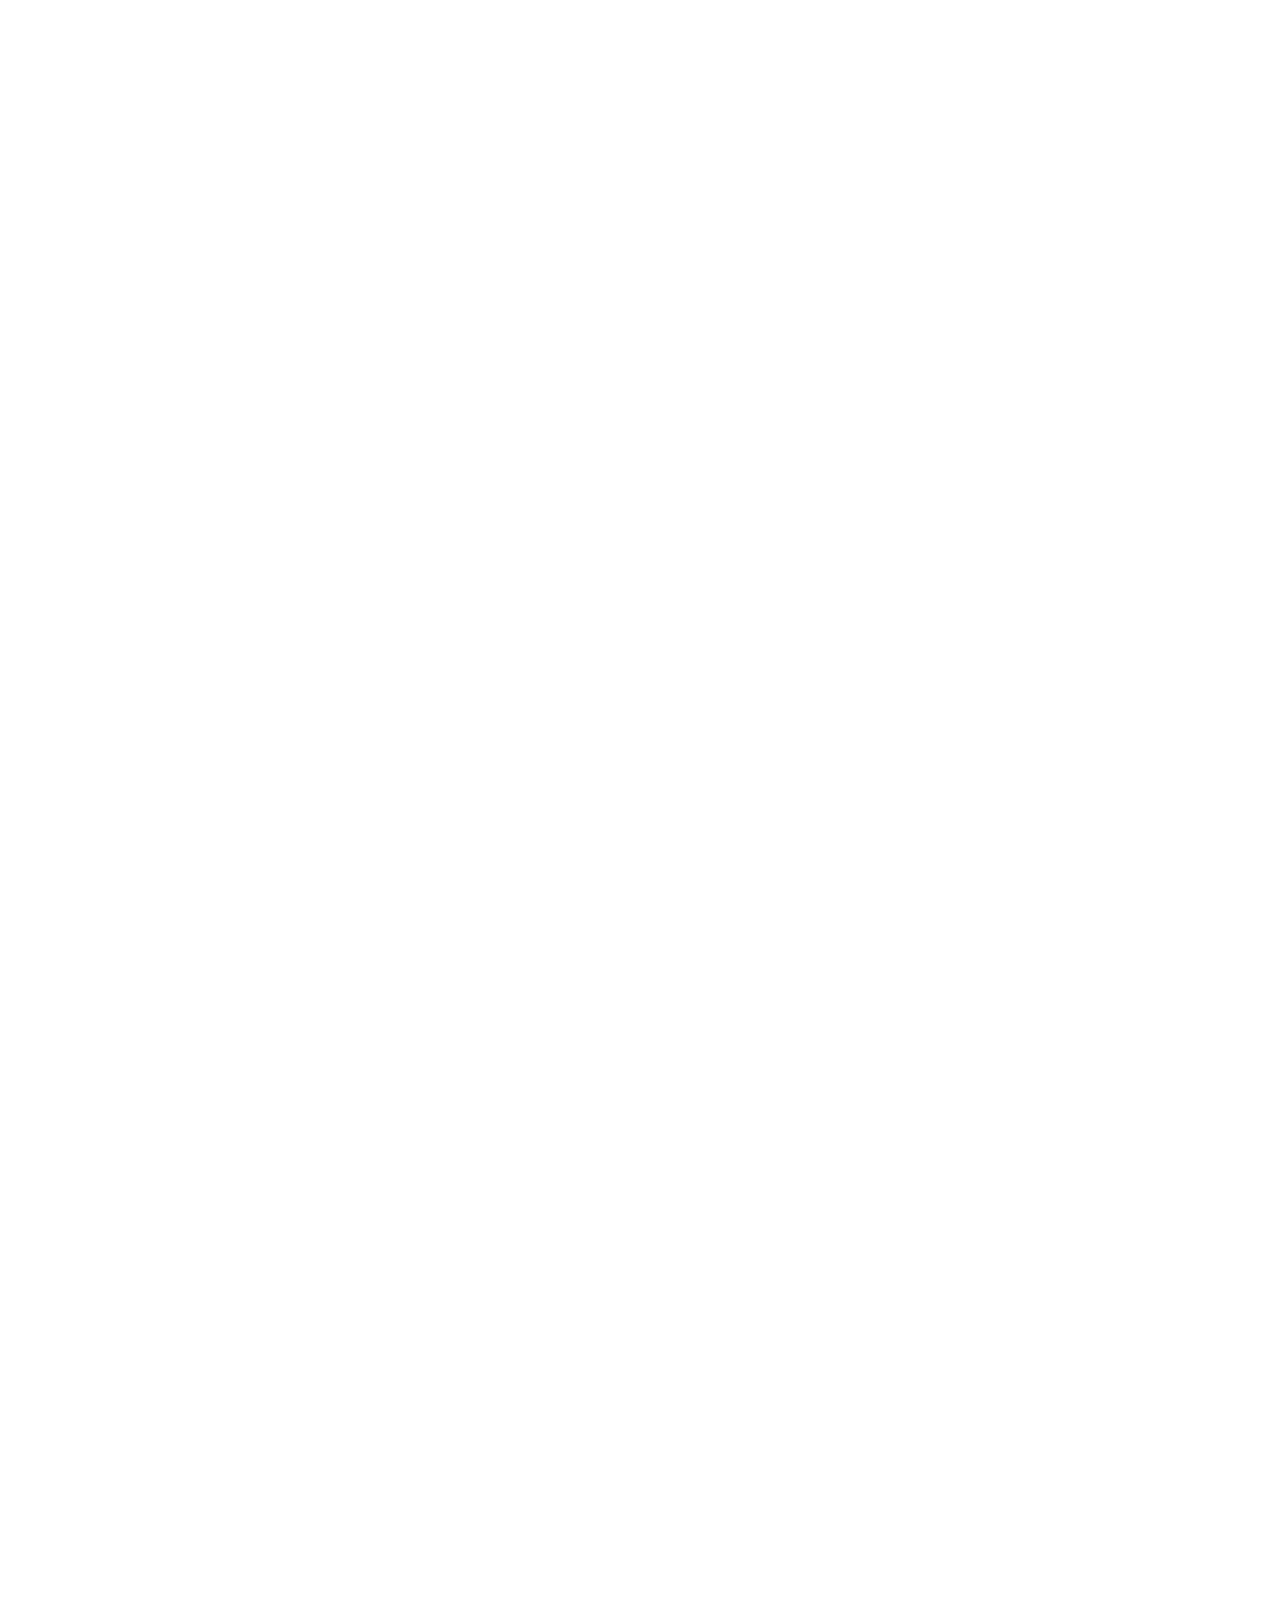
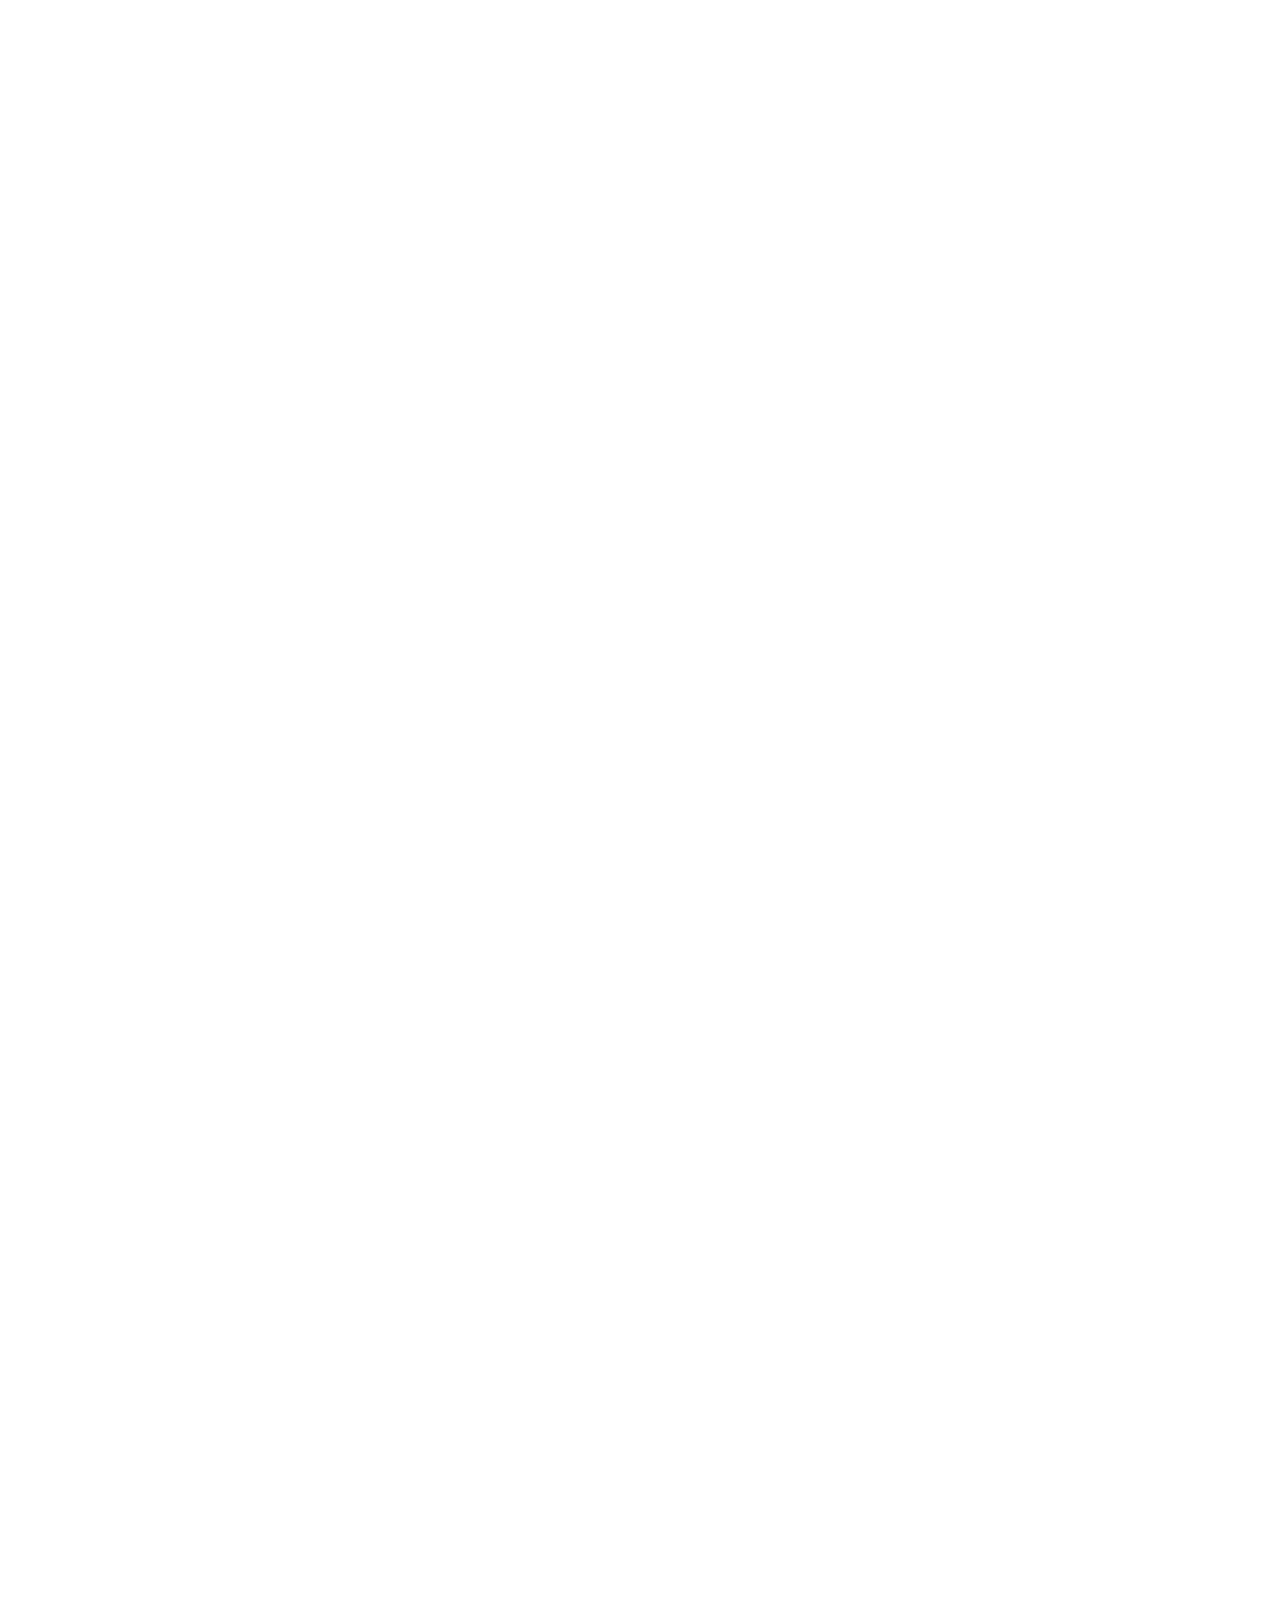
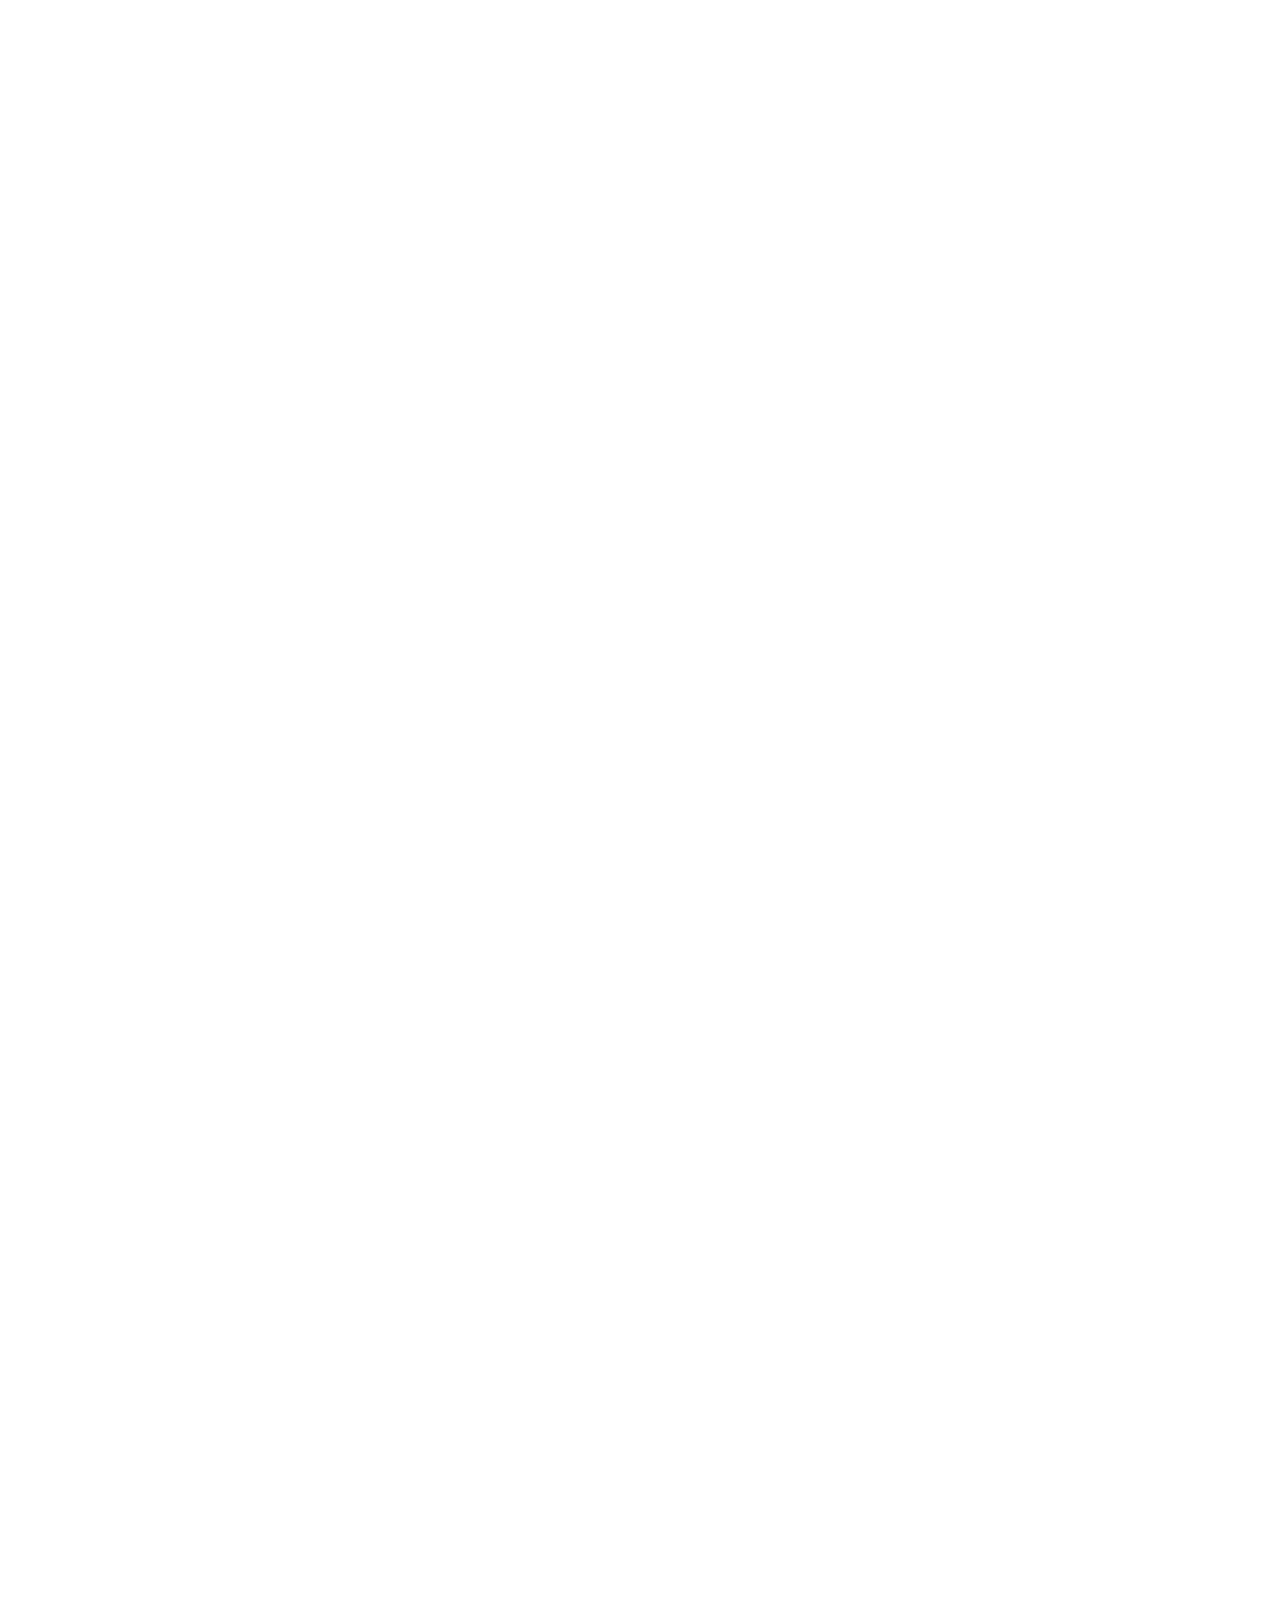
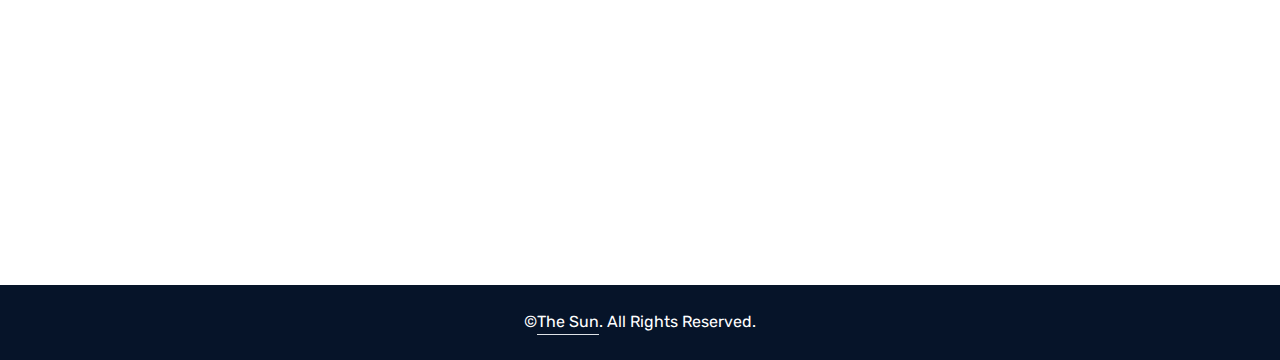
==== commit 093eb2ec: "Update index.html" ====
--- a/index.html
+++ b/index.html
@@ -34,8 +34,8 @@
             text-align: justify;
         }
         .carousalImg{
-            width: 12rem;
-            background: rgb(255 255 255 / 85%);
+            width: 23rem;
+            background: rgb(255 255 255 / 44%);
             border-radius: 1rem;
             box-shadow: 9px 12px 15px 0px black;
             padding: 12px 0px;
@@ -64,7 +64,7 @@
     <div class="container-fluid position-relative p-0">
         <nav class="navbar navbar-expand-lg navbar-dark px-5 py-3 py-lg-0">
             <a href="index.html" class="navbar-brand p-0">
-                <h1 class="m-0"><img src="images/logo-main.png" style="width: 55%;"/></h1>
+                <h1 class="m-0"><img src="images/logo-main.png" style="width: 63%;"/></h1>
             </a>
             <button class="navbar-toggler" type="button" data-bs-toggle="collapse" data-bs-target="#navbarCollapse">
                 <span class="fa fa-bars"></span>
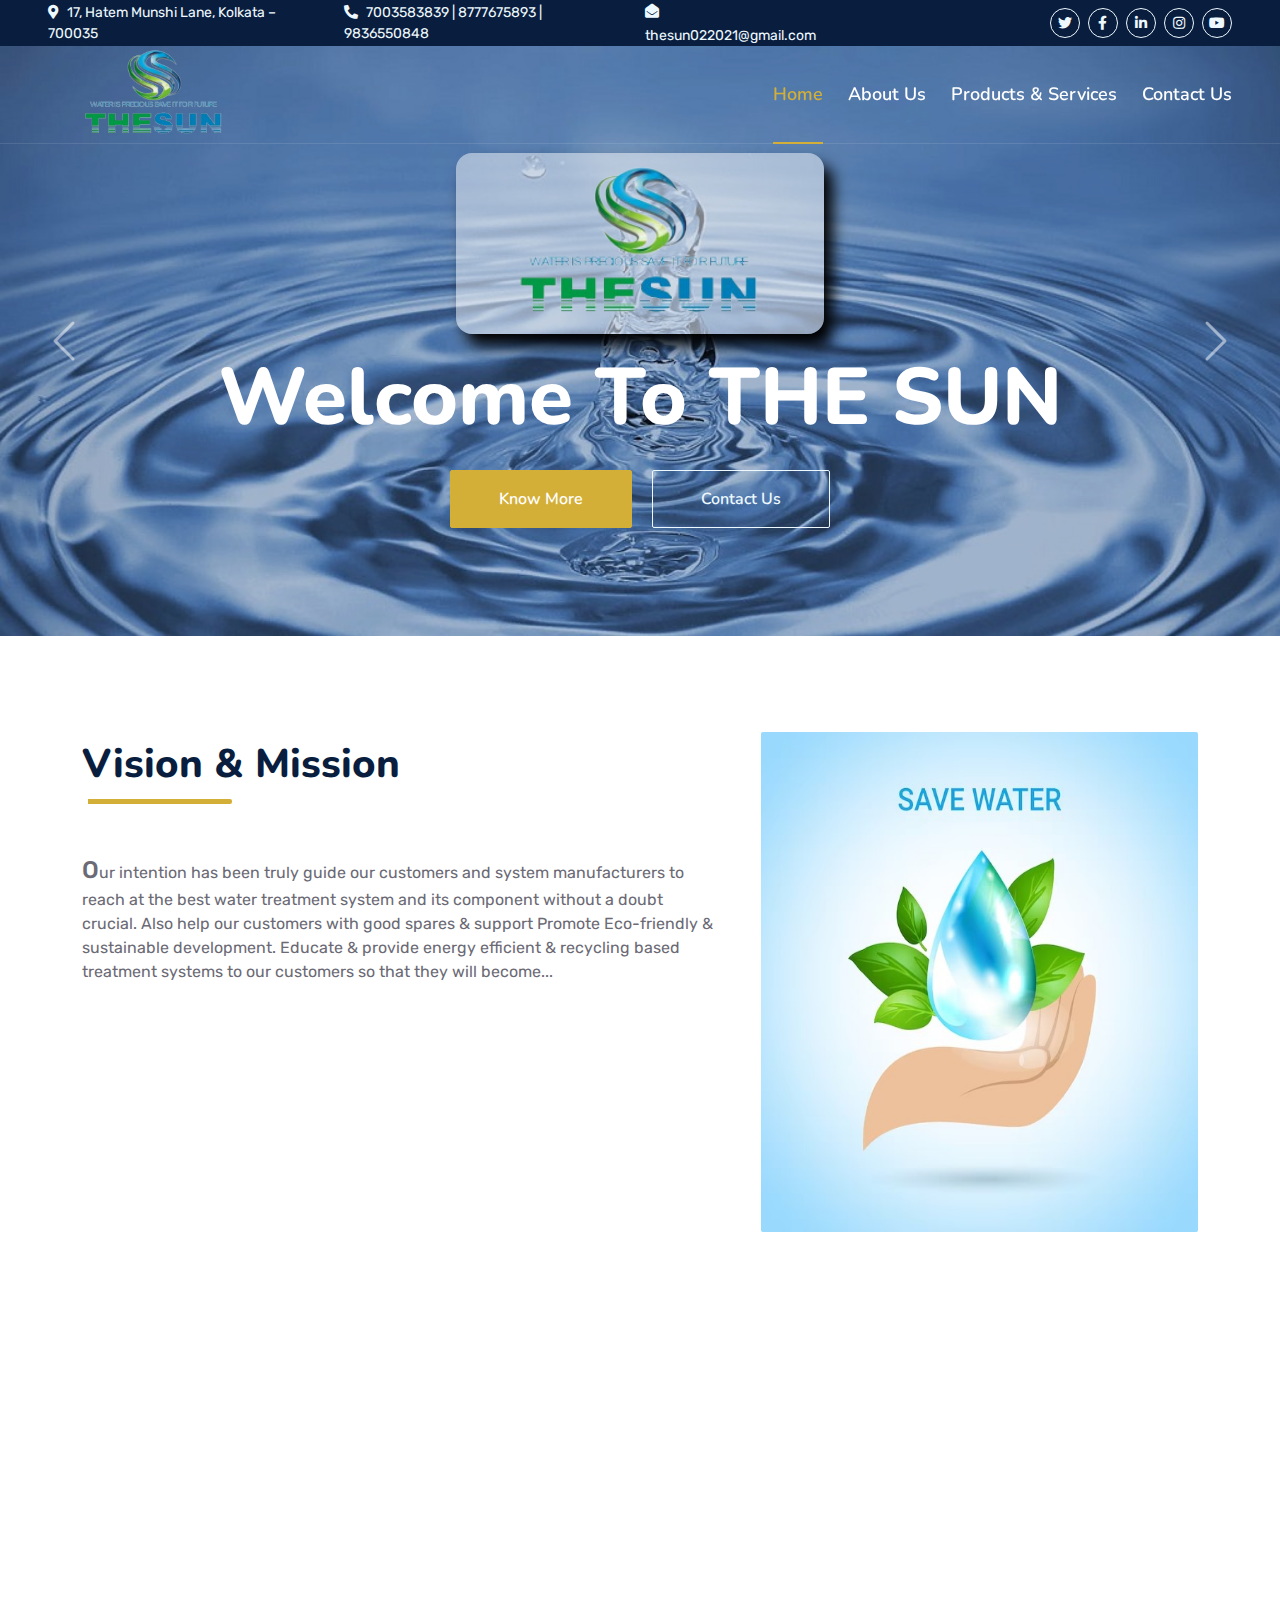
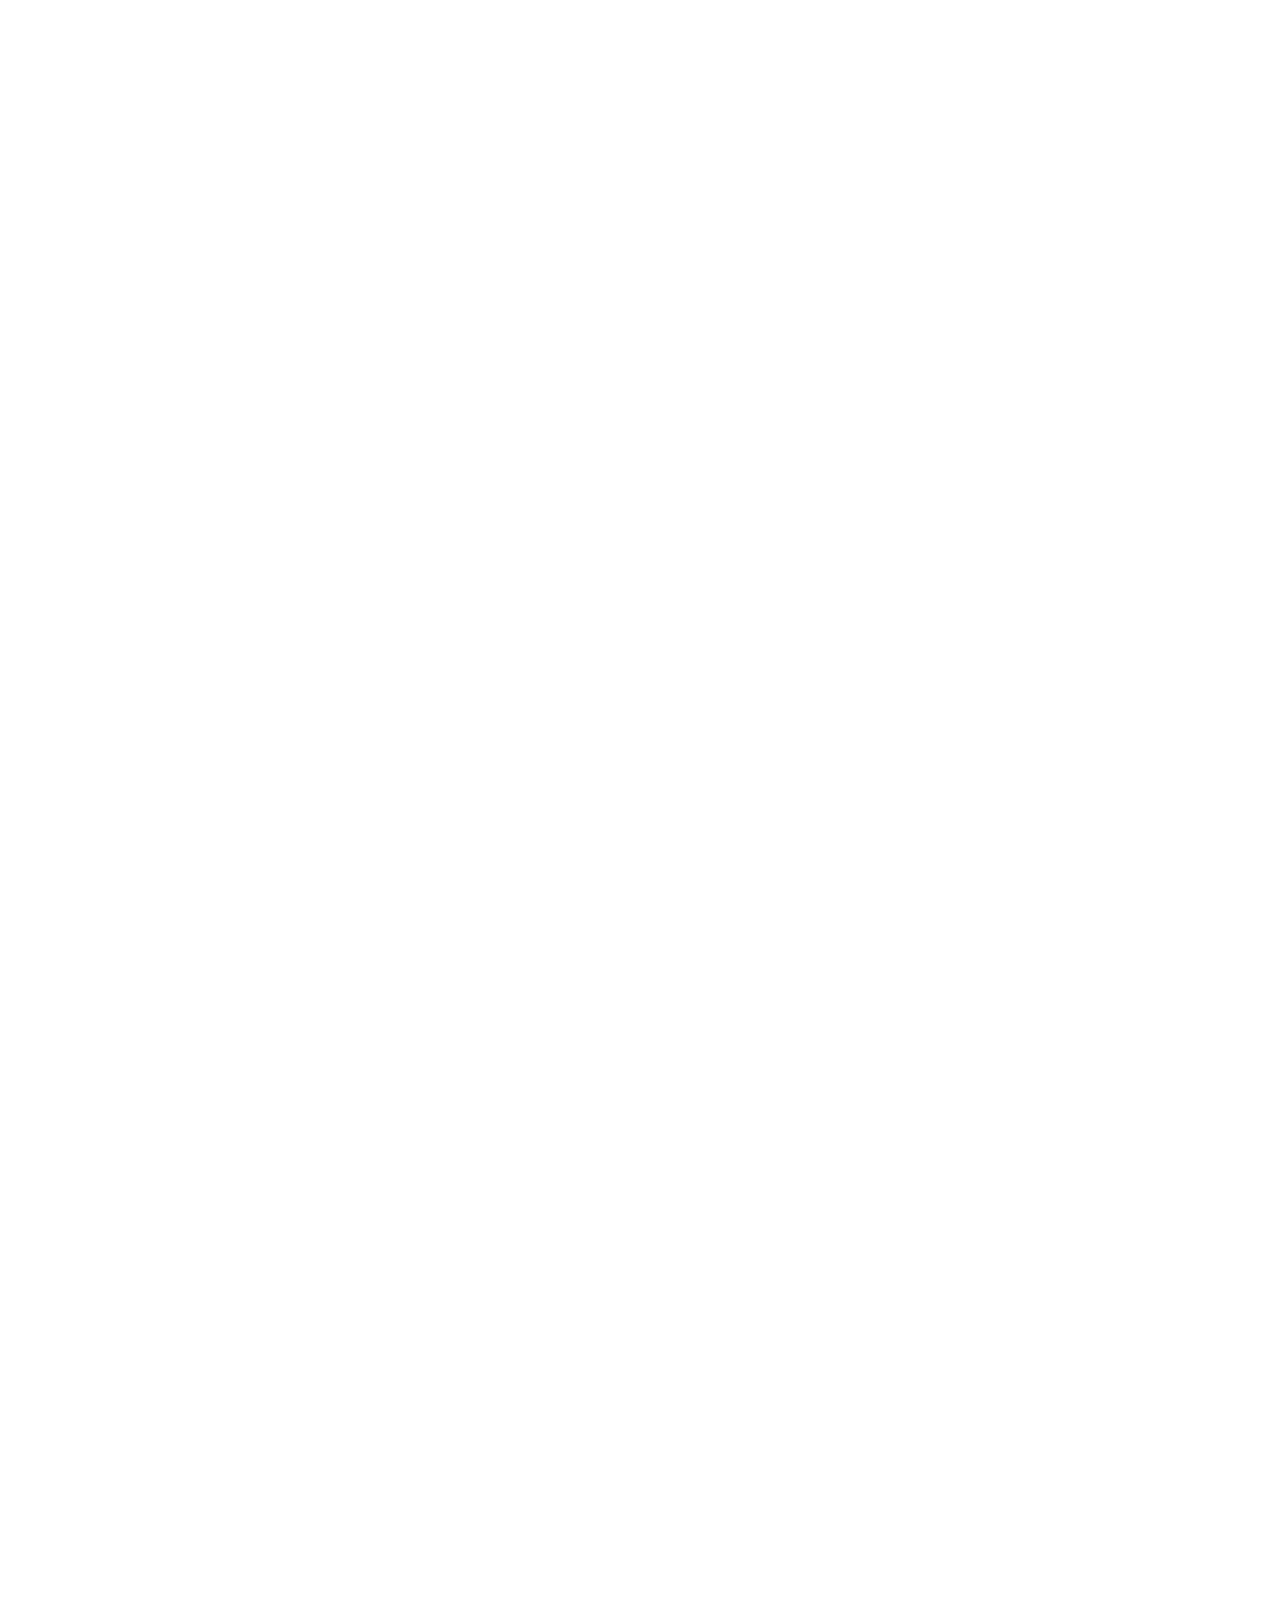
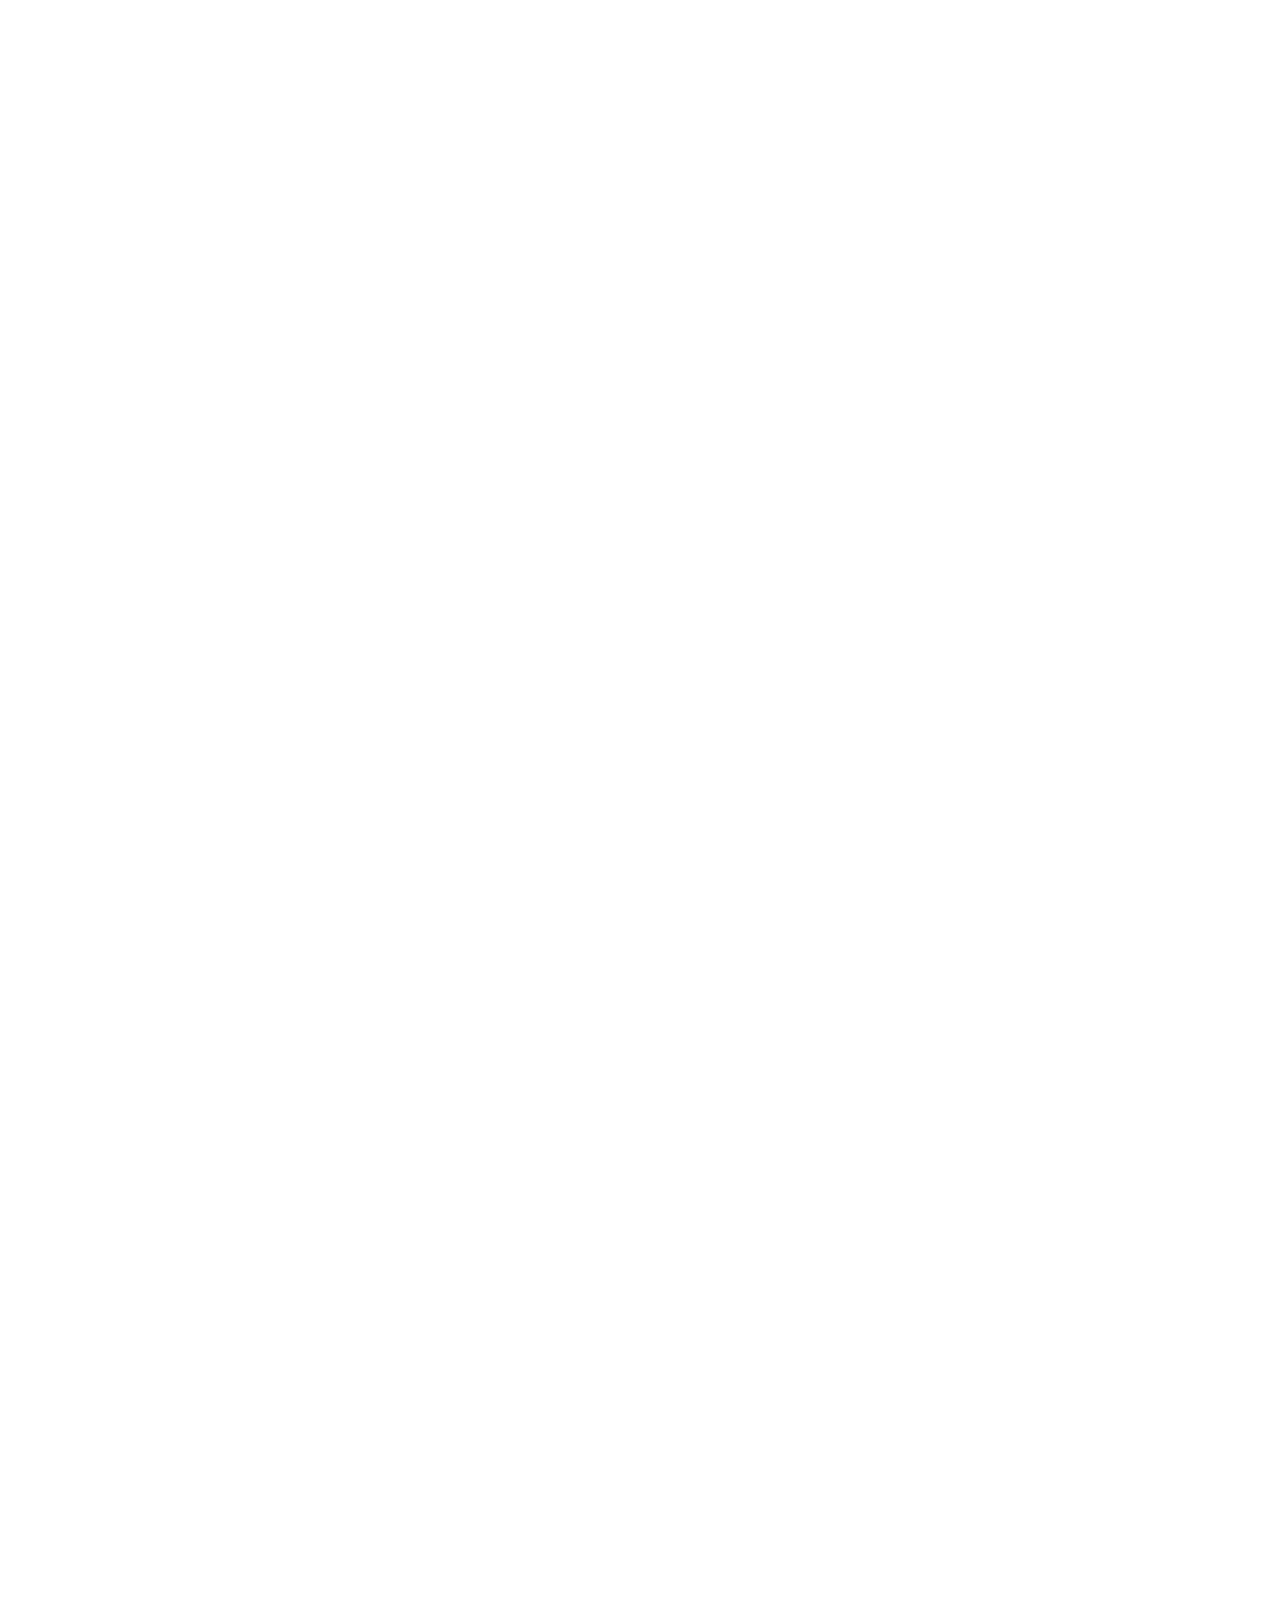
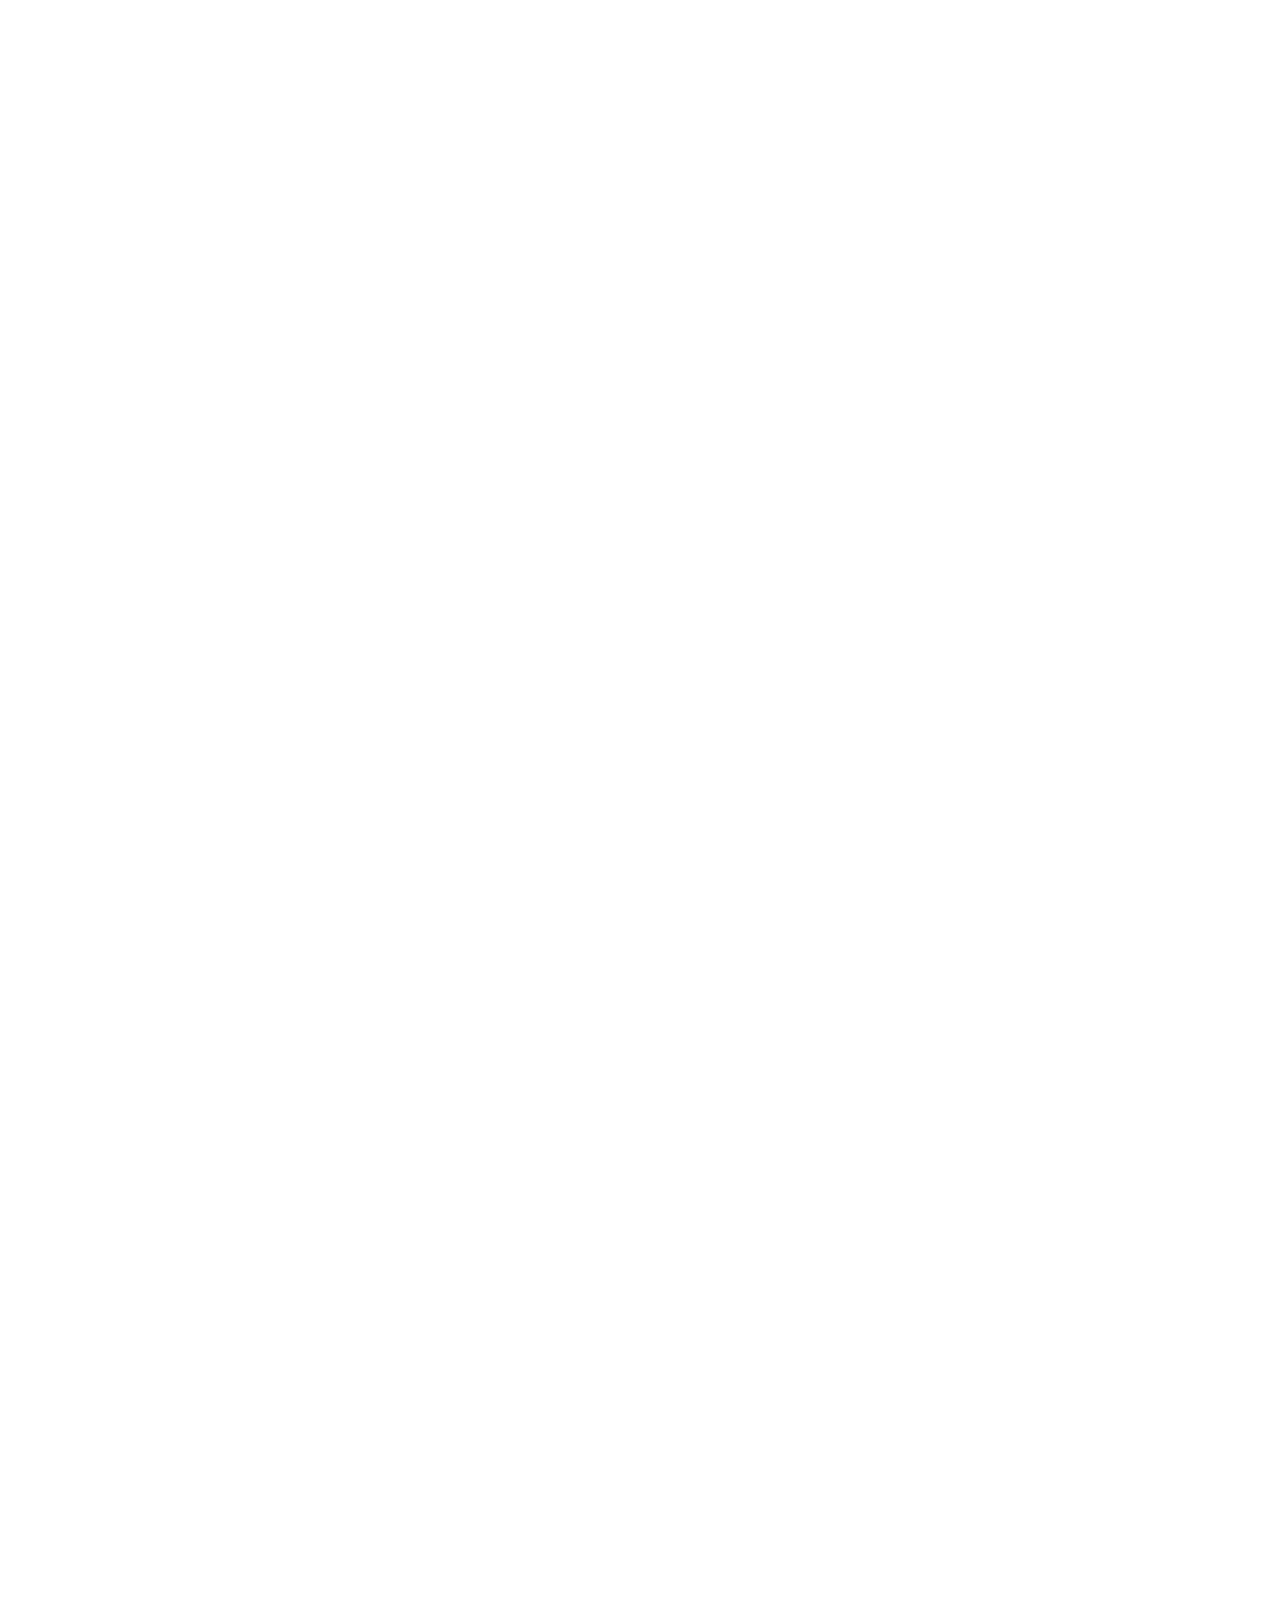
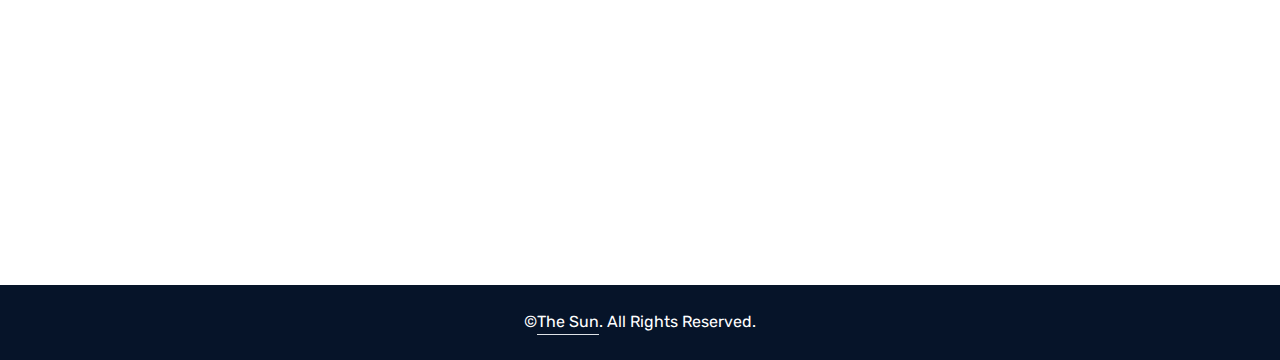
==== commit 93077704: "Update index.html" ====
--- a/index.html
+++ b/index.html
@@ -35,7 +35,7 @@
         }
         .carousalImg{
             width: 23rem;
-            background: rgb(255 255 255 / 44%);
+            background: rgb(255 255 255 / 48%);
             border-radius: 1rem;
             box-shadow: 9px 12px 15px 0px black;
             padding: 12px 0px;
